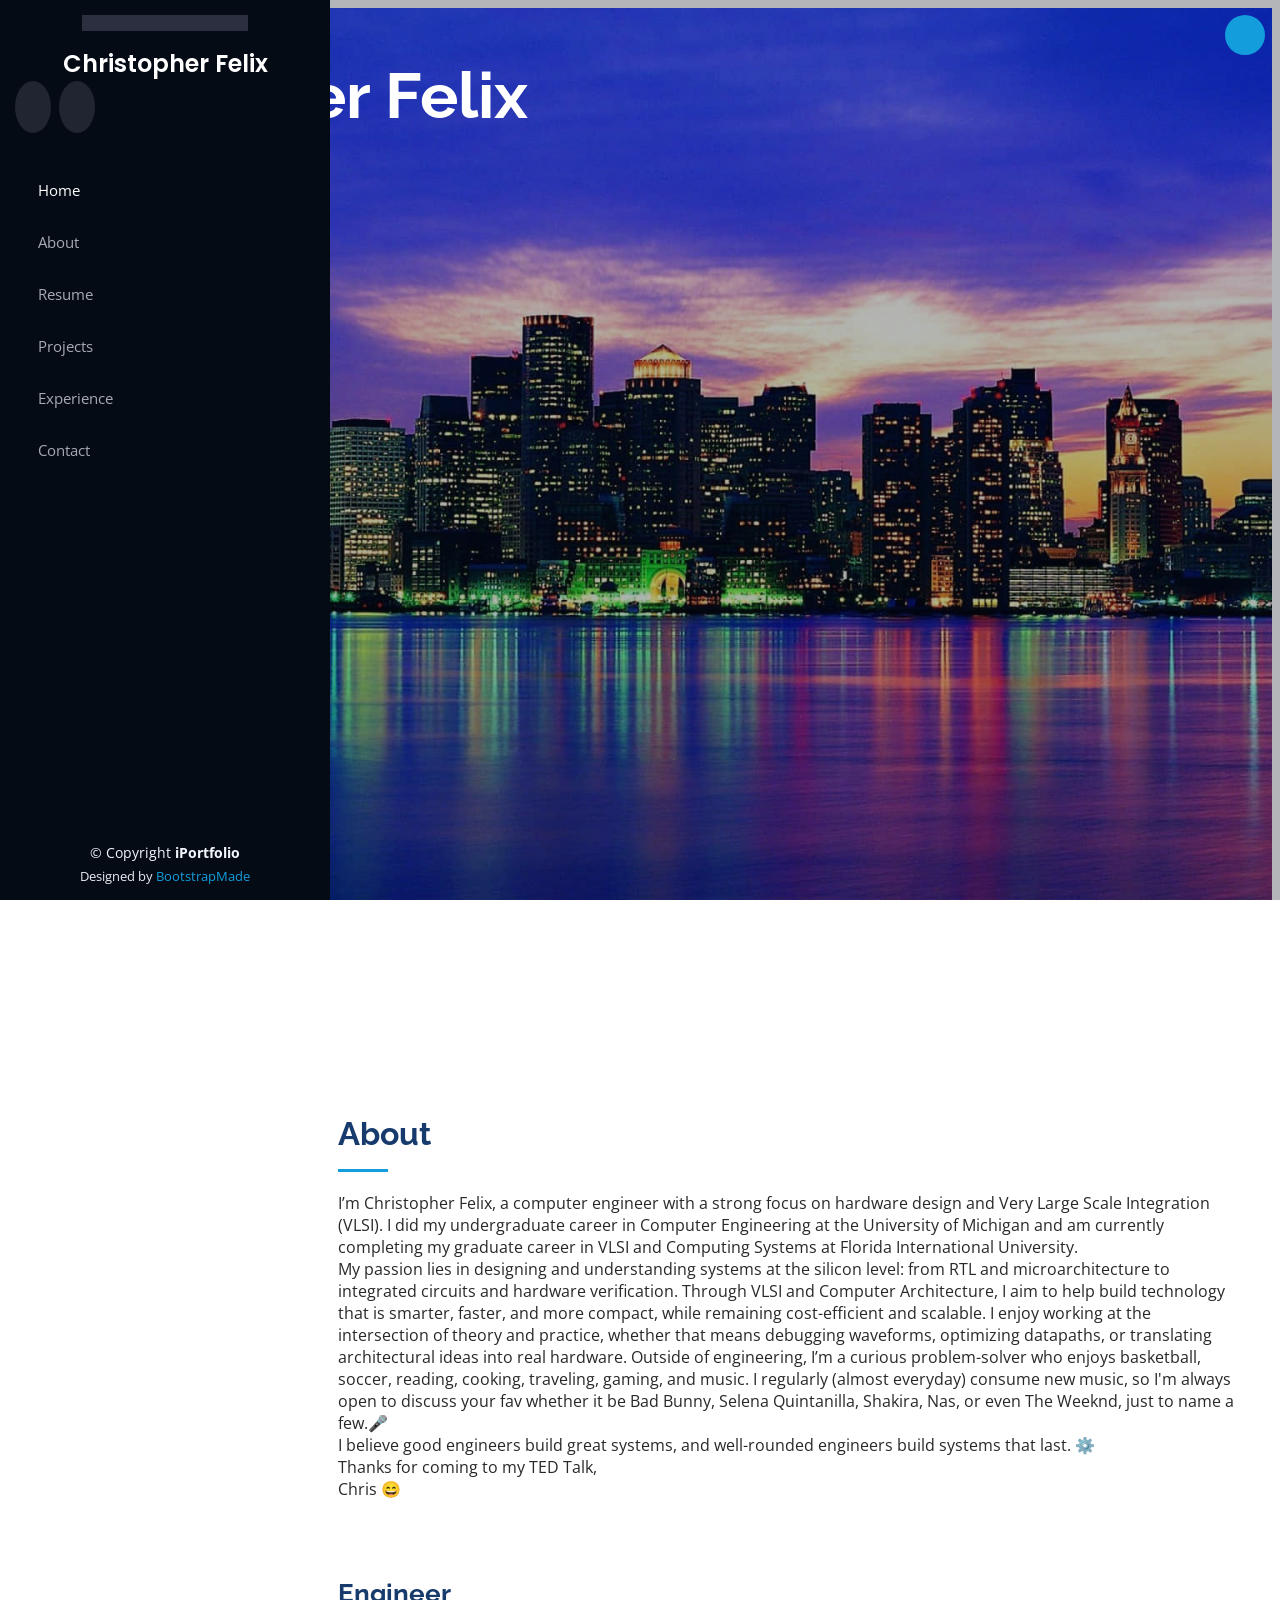
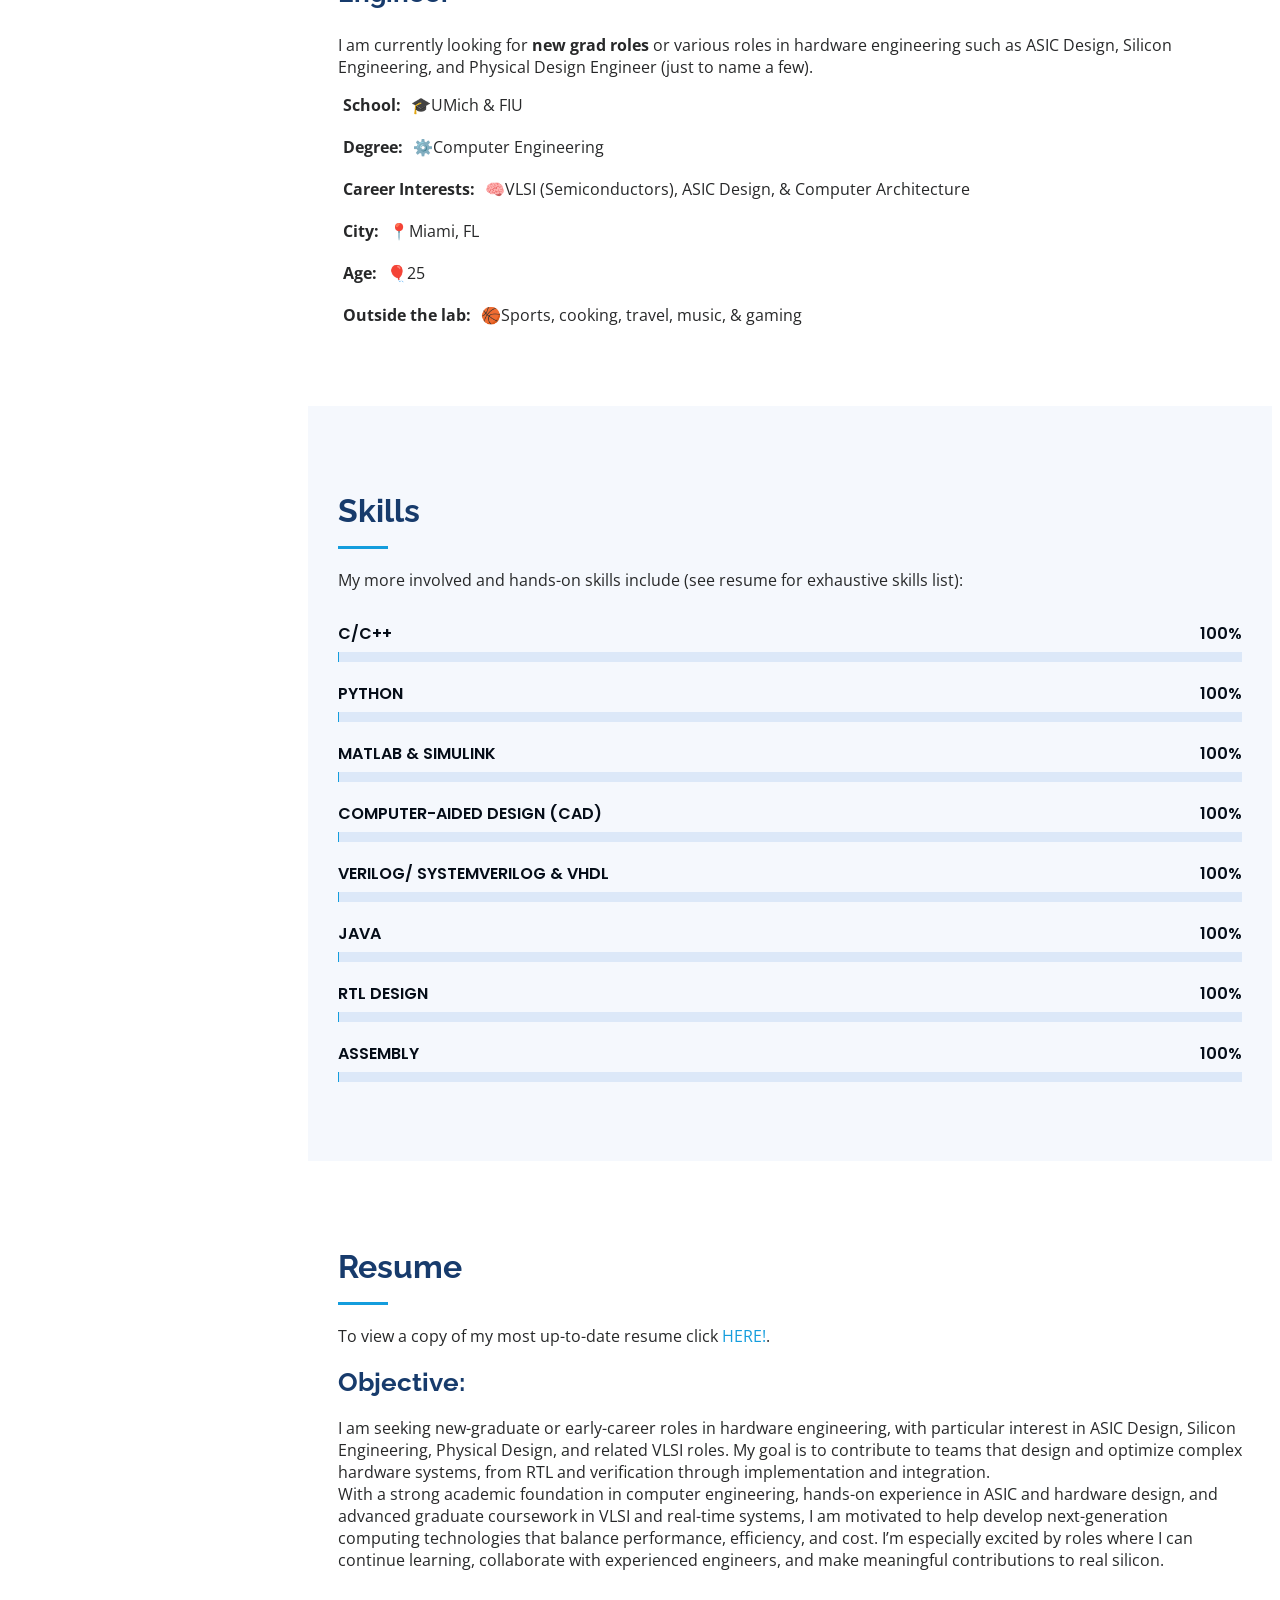
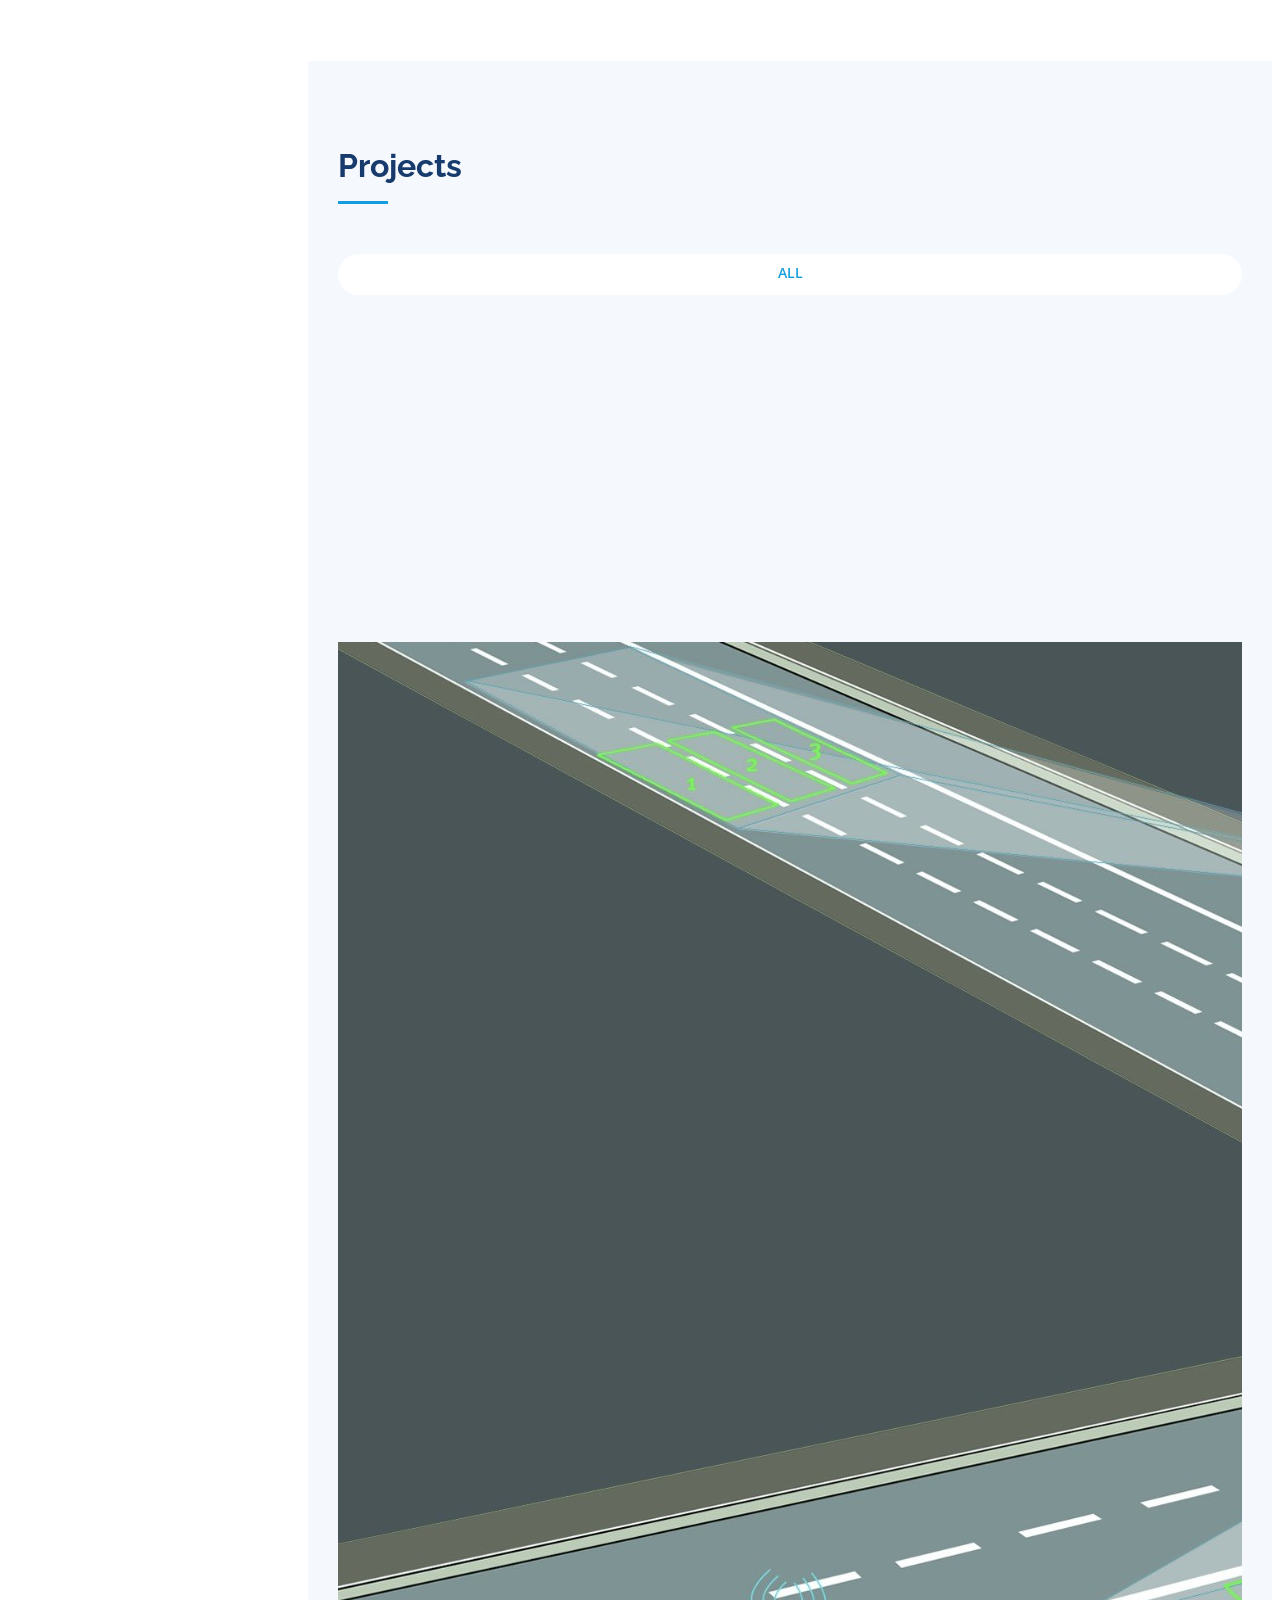
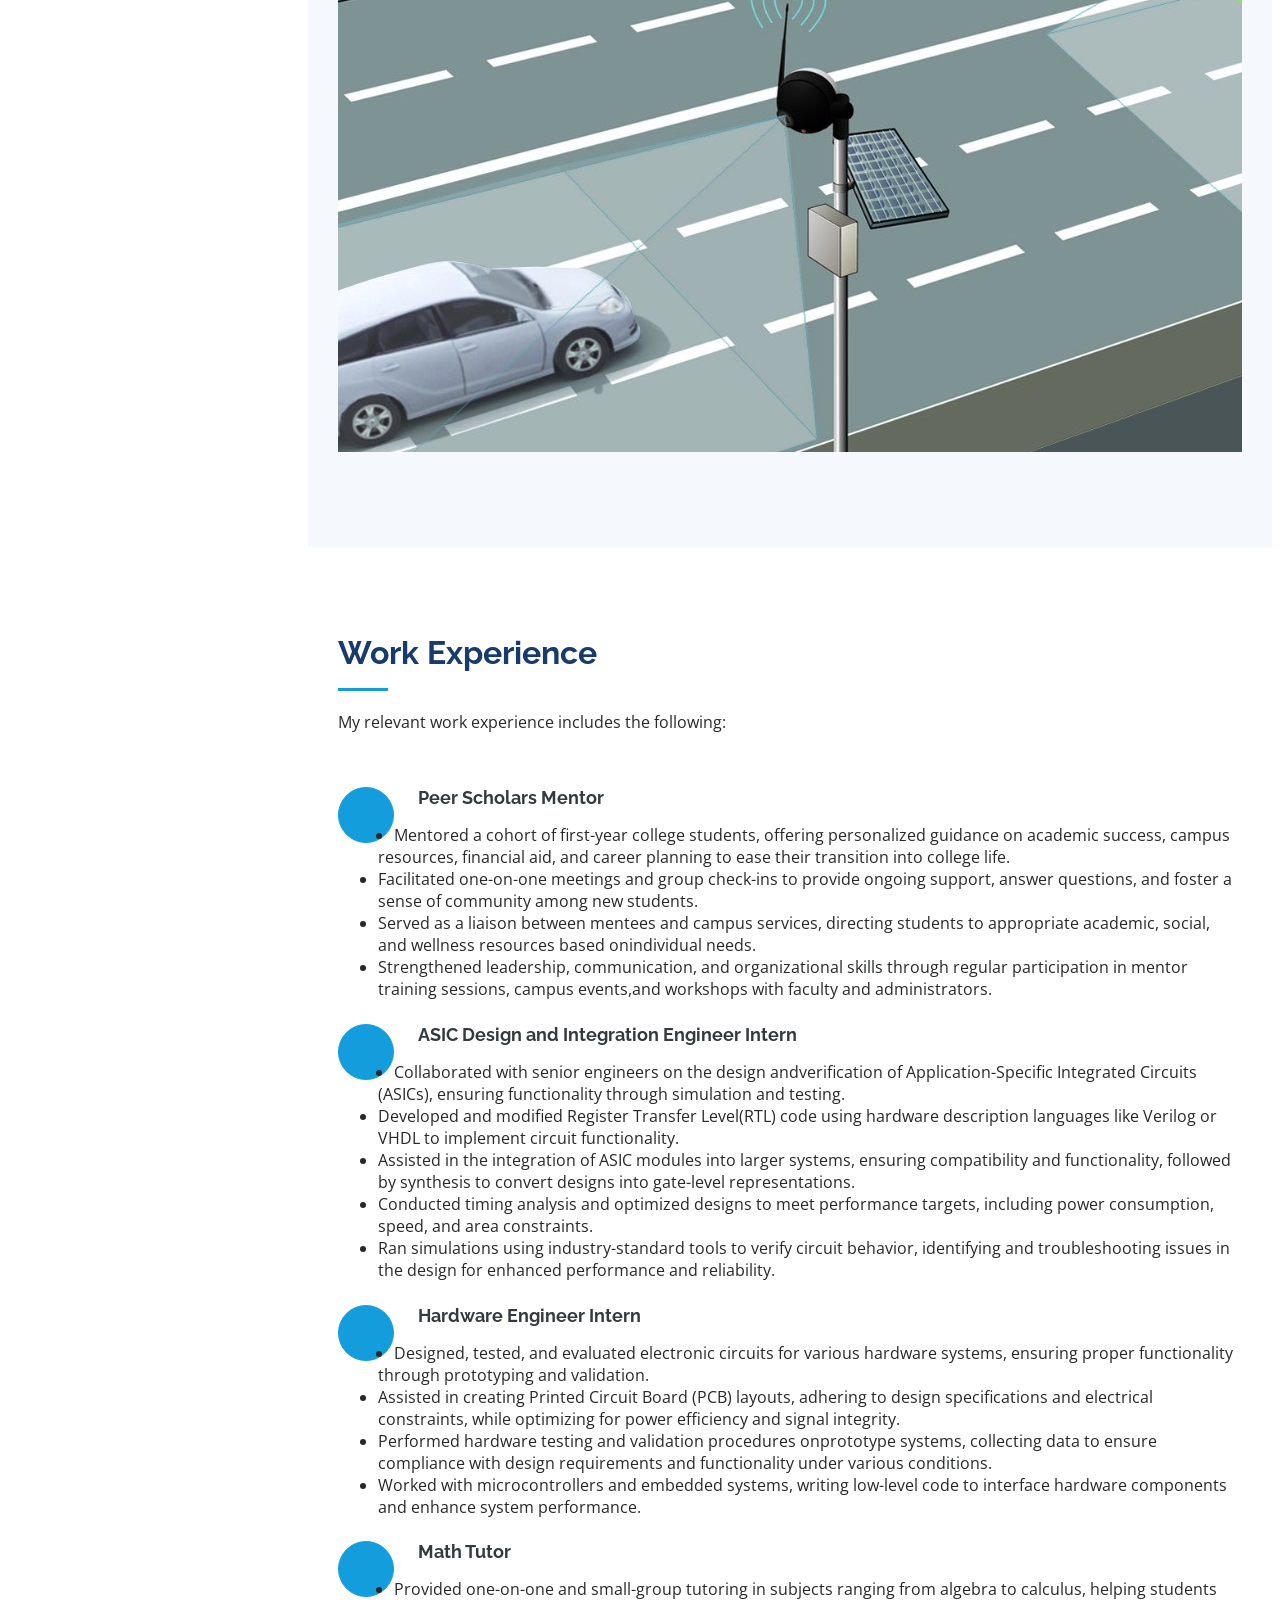
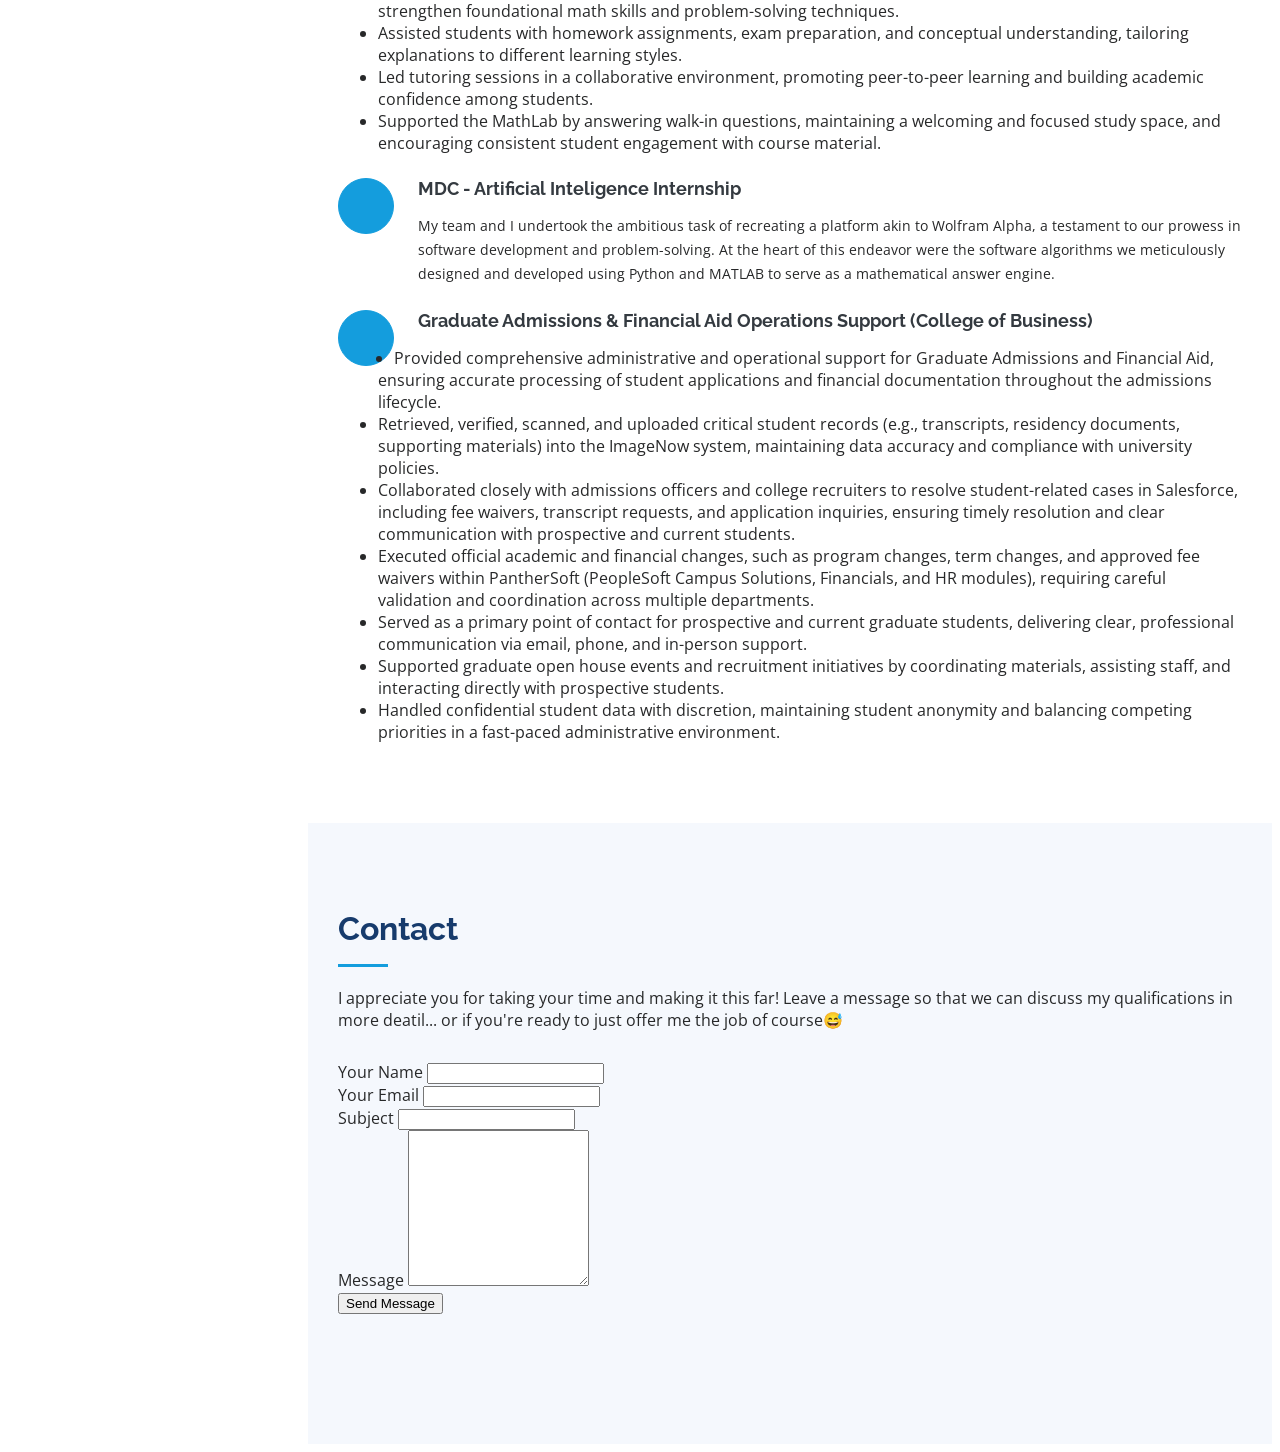
==== index.html @ da4d5a19 "Dec 2025 update and changes" ====
<!DOCTYPE html>
<html lang="en">

<head>
  <meta charset="utf-8">
  <meta content="width=device-width, initial-scale=1.0" name="viewport">

  <title>Christopher Felix</title>
  <meta content="" name="description">
  <meta content="" name="keywords">

  <!-- Favicons -->
  <!-- <link href="assets/img/apple-touch-icon.png" rel="apple-touch-icon"> -->
  <link rel="icon" type="image/x-icon" href="assets/img/circuit.png">

  <!-- Google Fonts -->
  <link href="https://fonts.googleapis.com/css?family=Open+Sans:300,300i,400,400i,600,600i,700,700i|Raleway:300,300i,400,400i,500,500i,600,600i,700,700i|Poppins:300,300i,400,400i,500,500i,600,600i,700,700i" rel="stylesheet">

  <!-- Vendor CSS Files -->
  <link href="assets/vendor/aos/aos.css" rel="stylesheet">
  <link href="assets/vendor/bootstrap/css/bootstrap.min.css" rel="stylesheet">
  <link href="assets/vendor/bootstrap-icons/bootstrap-icons.css" rel="stylesheet">
  <link href="assets/vendor/boxicons/css/boxicons.min.css" rel="stylesheet">
  <link href="assets/vendor/glightbox/css/glightbox.min.css" rel="stylesheet">
  <link href="assets/vendor/swiper/swiper-bundle.min.css" rel="stylesheet">

  <!-- Template Main CSS File -->
  <link href="assets/css/style.css" rel="stylesheet">

  <!-- =======================================================
  * Template Name: iPortfolio
  * Updated: Jul 27 2023 with Bootstrap v5.3.1
  * Template URL: https://bootstrapmade.com/iportfolio-bootstrap-portfolio-websites-template/
  * Author: BootstrapMade.com
  * License: https://bootstrapmade.com/license/
  ======================================================== -->
</head>

<body>

  <!-- ======= Mobile nav toggle button ======= -->
  <i class="bi bi-list mobile-nav-toggle d-xl-none"></i>

  <!-- ======= Header ======= -->
  <header id="header">
    <div class="d-flex flex-column">

      <div class="profile">
        <img src="assets/img/profile-img.jpg" alt="" class="img-fluid rounded-circle">
        <h1 class="text-light"><a href="index.html">Christopher Felix</a></h1>
        <div class="social-links mt-3 text-center">
          <a href="https://github.com/FPaddle007" target="_blank" rel="noopener noreferrer" class="github"><i class="bx bxl-github"></i></a>
          <a href="https://www.linkedin.com/in/chrisfelix02/" target="_blank" rel="noopener noreferrer" class="linkedin"><i class="bx bxl-linkedin"></i></a>
          </div>
      </div>

      <nav id="navbar" class="nav-menu navbar">
        <ul>
          <li><a href="#hero" class="nav-link scrollto active"><i class="bx bx-home"></i> <span>Home</span></a></li>
          <li><a href="#about" class="nav-link scrollto"><i class="bx bx-user"></i> <span>About</span></a></li>
          <li><a href="#resume" class="nav-link scrollto"><i class="bx bx-file-blank"></i> <span>Resume</span></a></li>
          <li><a href="#portfolio" class="nav-link scrollto"><i class="bx bx-book-content"></i> <span>Projects</span></a></li>
          <li><a href="#services" class="nav-link scrollto"><i class="bx bx-server"></i> <span>Experience</span></a></li>
          <li><a href="#contact" class="nav-link scrollto"><i class="bx bx-envelope"></i> <span>Contact</span></a></li>
        </ul>
      </nav><!-- .nav-menu -->
    </div>
  </header><!-- End Header -->

  <!-- ======= Hero Section ======= -->
  <section id="hero" class="d-flex flex-column justify-content-center align-items-center">
    <div class="hero-container" data-aos="fade-in">
      <h1>Christopher Felix</h1>
      <p>I am a(n) <span class="typed" data-typed-items="Engineer, Professional, Creator"></span></p>
    </div>
  </section><!-- End Hero -->

  <main id="main">

    <!-- ======= About Section ======= -->
    <section id="about" class="about">
      <div class="container">

        <div class="section-title">
          <h2>About</h2>
          <p>I’m Christopher Felix, a computer engineer with a strong focus on hardware design and Very Large Scale Integration (VLSI). 
            I did my undergraduate career in Computer Engineering at the University of Michigan and am currently completing my 
            graduate career in VLSI and Computing Systems at Florida International University.
            <br>
            My passion lies in designing and understanding systems at the silicon level: from RTL and microarchitecture to integrated 
            circuits and hardware verification. Through VLSI and Computer Architecture, I aim to help build technology that is smarter, 
            faster, and more compact, while remaining cost-efficient and scalable. I enjoy working at the intersection of theory and 
            practice, whether that means debugging waveforms, optimizing datapaths, or translating architectural ideas into real hardware.
            Outside of engineering, I’m a curious problem-solver who enjoys basketball, soccer, reading, cooking, traveling, gaming, and 
            music. I regularly (almost everyday) consume new music, so I'm always open to discuss your fav whether it be Bad Bunny,
            Selena Quintanilla, Shakira, Nas, or even The Weeknd, just to name a few.🎤
            <br>
            I believe good engineers build great systems, and well-rounded engineers build systems that last. ⚙️
            <br>
            Thanks for coming to my TED Talk,
            <br>
            Chris

 &#128516; </p>
        </div>

        <div class="row">
          <div class="col-lg-4" data-aos="fade-right">
            <img src="assets/img/umichpic.JPG" class="img-fluid" alt="">
          </div>
          <div class="col-lg-8 pt-4 pt-lg-0 content" data-aos="fade-left">
            <h3>Engineer</h3>
            <p class="fst-italic">
              I am currently looking for <b>new grad roles</b> or various roles in hardware engineering such as ASIC Design, Silicon Engineering, and Physical Design Engineer (just to name a few).
            </p>
            <div class="row">
              <div class="col-lg-6">
                <ul>
                  <li><i class="bi bi-chevron-right"></i> <strong>School:</strong> <span>🎓UMich & FIU</span></li>
                  <li><i class="bi bi-chevron-right"></i> <strong>Degree:</strong> <span>⚙️Computer Engineering</span></li>
                  <li><i class="bi bi-chevron-right"></i> <strong>Career Interests:</strong> <span>🧠VLSI (Semiconductors), ASIC Design, & Computer Architecture</span></li>
                  <li><i class="bi bi-chevron-right"></i> <strong>City:</strong> <span>📍Miami, FL</span></li>
                  <li><i class="bi bi-chevron-right"></i> <strong>Age:</strong> <span>🎈25</span></li>
                  <li><i class="bi bi-chevron-right"></i> <strong>Outside the lab:</strong> <span>🏀Sports, cooking, travel, music, & gaming</span></li>
                </ul>
              </div>
            </div>
            <p>
             <!-- Officiis eligendi itaque labore et dolorum mollitia officiis optio vero. Quisquam sunt adipisci omnis et ut. Nulla accusantium dolor incidunt officia tempore. Et eius omnis.
              Cupiditate ut dicta maxime officiis quidem quia. Sed et consectetur qui quia repellendus itaque neque. Aliquid amet quidem ut quaerat cupiditate. Ab et eum qui repellendus omnis culpa magni laudantium dolores.
            -->
            </p>
          </div>
        </div>

      </div>
    </section><!-- End About Section -->

    <!-- ======= Skills Section ======= -->
    <section id="skills" class="skills section-bg">
      <div class="container">

        <div class="section-title">
          <h2>Skills</h2>
          <p>
            My more involved and hands-on skills include (see resume for exhaustive skills list):
          </p>
        </div>

        <div class="row skills-content">

          <div class="col-lg-6" data-aos="fade-up">

            <div class="progress">
              <span class="skill">C/C++ <i class="val">100%</i></span>
              <div class="progress-bar-wrap">
                <div class="progress-bar" role="progressbar" aria-valuenow="100" aria-valuemin="0" aria-valuemax="100"></div>
              </div>
            </div>

            <div class="progress">
              <span class="skill">Python <i class="val">100%</i></span>
              <div class="progress-bar-wrap">
                <div class="progress-bar" role="progressbar" aria-valuenow="100" aria-valuemin="0" aria-valuemax="100"></div>
              </div>
            </div>

            <div class="progress">
              <span class="skill">Matlab & Simulink <i class="val">100%</i></span>
              <div class="progress-bar-wrap">
                <div class="progress-bar" role="progressbar" aria-valuenow="100" aria-valuemin="0" aria-valuemax="100"></div>
              </div>
            </div>

          </div>

          <div class="col-lg-6" data-aos="fade-up" data-aos-delay="100">

            <div class="progress">
              <span class="skill">Computer-Aided Design (CAD) <i class="val">100%</i></span>
              <div class="progress-bar-wrap">
                <div class="progress-bar" role="progressbar" aria-valuenow="100" aria-valuemin="0" aria-valuemax="100"></div>
              </div>
            </div>

            <div class="progress">
              <span class="skill">Verilog/ SystemVerilog & VHDL <i class="val">100%</i></span>
              <div class="progress-bar-wrap">
                <div class="progress-bar" role="progressbar" aria-valuenow="100" aria-valuemin="0" aria-valuemax="100"></div>
              </div>
            </div>

            <div class="progress">
              <span class="skill">Java <i class="val">100%</i></span>
              <div class="progress-bar-wrap">
                <div class="progress-bar" role="progressbar" aria-valuenow="100" aria-valuemin="0" aria-valuemax="100"></div>
              </div>
            </div>

            <div class="progress">
              <span class="skill">RTL Design <i class="val">100%</i></span>
              <div class="progress-bar-wrap">
                <div class="progress-bar" role="progressbar" aria-valuenow="100" aria-valuemin="0" aria-valuemax="100"></div>
              </div>
            </div>

            <div class="progress">
              <span class="skill">Assembly <i class="val">100%</i></span>
              <div class="progress-bar-wrap">
                <div class="progress-bar" role="progressbar" aria-valuenow="100" aria-valuemin="0" aria-valuemax="100"></div>
              </div>
            </div>

          </div>

        </div>

      </div>
    </section><!-- End Skills Section -->

    <!-- ======= Resume Section ======= -->
    <section id="resume" class="resume">
      <div class="container">
    
        <div class="section-title">
          <h2>Resume</h2>
          <p class="blankspace">To view a copy of my most up-to-date resume click <a href="https://drive.google.com/file/d/1nah6MZ_7vOzIvGEdTHIk-4kyHIv_uBiz/view?usp=drive_link" target="_blank">HERE!</a>.</p></p>

          <h3 class="resume-title">Objective:</h3>
          <div class="resume-item">
            <p>I am seeking new-graduate or early-career roles in hardware engineering, with particular interest in ASIC Design, 
               Silicon Engineering, Physical Design, and related VLSI roles. My goal is to contribute to teams that design and 
               optimize complex hardware systems, from RTL and verification through implementation and integration.
              <br>
               With a strong academic foundation in computer engineering, hands-on experience in ASIC and hardware design, and 
               advanced graduate coursework in VLSI and real-time systems, I am motivated to help develop next-generation computing 
               technologies that balance performance, efficiency, and cost. I’m especially excited by roles where I can continue learning, 
               collaborate with experienced engineers, and make meaningful contributions to real silicon.

            </p>
          </div>
        </div>

      </div>
    </section><!-- End Resume Section -->

    <!-- ======= Portfolio Section ======= -->
    <section id="portfolio" class="portfolio section-bg">
      <div class="container">

        <div class="section-title">
          <h2>Projects</h2>
        </div>

        <div class="row" data-aos="fade-up">
          <div class="col-lg-12 d-flex justify-content-center">
            <ul id="portfolio-flters">
              <li data-filter="*" class="filter-active">All</li>
            </ul>
          </div>
        </div>

        <div class="row portfolio-container" data-aos="fade-up" data-aos-delay="100">

          <div class="col-lg-4 col-md-6 portfolio-item filter-All">
            <div class="portfolio-wrap">
              <img src="assets/img/portfolio/portfolio-1.jpg" class="img-fluid" alt="">
              <div class="portfolio-links">
                <a href="assets/img/portfolio/portfolio-1.jpg" data-gallery="portfolioGallery" class="portfolio-lightbox" title="I designed and developed a 16-bit reduced instruction set computing (RISC) processor using CMOS integrated circuits.
                To do so, I created each individual component of the processor (Register File, Shifter, ALU, etc) and connected them using a datapath and controller. Moreover, I created a custom 8T SRAM block memory cache for the frequently accessed data (utilizing the properties of spatial and
                temporal locality) that sits adjacent to the DMEM. Lastly, functionality was tested using Verilog and Assembly programming to simulate waveforms."><i class="bx bx-plus"></i></a>
              </div>
            </div>
          </div>

          <div class="col-lg-4 col-md-6 portfolio-item filter-All">
            <div class="portfolio-wrap">
              <img src="assets/img/portfolio/portfolio-2.jpg" class="img-fluid" alt="">
              <div class="portfolio-links">
                <a href="assets/img/portfolio/portfolio-2.jpg" data-gallery="portfolioGallery" class="portfolio-lightbox" title="I programmed a cycle-accurate behavioral simulator for a pipelined implementation of an Instruction Set Architecture (ISA).
                Furthermore, I implemented branch predictions and complete data forwarding (or operand forwarding) to limit performance deficits."><i class="bx bx-plus"></i></a>
              </div>
            </div>
          </div>

          <div class="col-lg-4 col-md-6 portfolio-item filter-All">
            <div class="portfolio-wrap">
              <img src="assets/img/portfolio/portfolio-3.png" class="img-fluid" alt="">
              <div class="portfolio-links">
                <a href="assets/img/portfolio/portfolio-3.png" data-gallery="portfolioGallery" class="portfolio-lightbox" title="I programmed a CPU cache design (unified instruction/data) that integrates the cache into a behavioral simulator.
                Also, I integrated Assembly language so that once the processor executes the program, it will access instructions and data; these
                accesses will be serviced by the cache, which will transfer data to/ from memory as needed."><i class="bx bx-plus"></i></a>
              </div>
            </div>
          </div>

          <div class="col-lg-4 col-md-6 portfolio-item filter-All">
            <div class="portfolio-wrap">
              <img src="assets/img/portfolio/portfolio-4.png" class="img-fluid" alt="">
              <div class="portfolio-links">
                <a href="assets/img/portfolio/portfolio-4.png" data-gallery="portfolioGallery" class="portfolio-lightbox" title="Using Matlab, Simulink C code generation and a haptic wheel, I created an autonomous car steering program that 
                maintained a particular distance from the road's center."><i class="bx bx-plus"></i></a>
              </div>
            </div>
          </div>

          <div class="col-lg-4 col-md-6 portfolio-item filter-All">
            <div class="portfolio-wrap">
              <img src="assets/img/portfolio/portfolio-5.png" class="img-fluid" alt="">
              <div class="portfolio-links">
                <a href="assets/img/portfolio/portfolio-5.png" data-gallery="portfolioGallery" class="portfolio-lightbox" title="
                Designed and implemented an analog LED brightness control circuit using a potentiometer and 
                operational amplifiers, powered and monitored in real-time with a MyDAQ. The design employed 
                op-amps in a non-inverting buffer configuration to regulate current flow based on user input, 
                achieving precise analog control without digital microcontrollers or PWM. Both a Multisim simulation 
                and a functional breadboard prototype were built and tested, providing hands-on experience in analog 
                electronics, circuit debugging, and op-amp behavior.">
                <i class="bx bx-plus"></i>
              </div>
            </div>
          </div>

          <div class="col-lg-4 col-md-6 portfolio-item filter-All">
            <div class="portfolio-wrap">
              <img src="assets/img/portfolio/portfolio-6.png" class="img-fluid" alt="">
              <div class="portfolio-links">
                <a href="assets/img/portfolio/portfolio-6.png" data-gallery="portfolioGallery" class="portfolio-lightbox" title=" 
                Collaborated on a high-impact security research project to inform and enhance Rust compiler and 
                runtime mitigations against advanced microarchitectural attacks by implementing a proof-of-concept 
                Spectre V1 transient execution exploit in Rust, demonstrating a sophisticated buffer overread vulnerability 
                in the language’s memory safety guarantees, and developing and testing the exploit on an x86-based 
                out-of-order core running Linux using Rust’s LLVM-based toolchain for efficient and secure compilation 
                and execution."><i class="bx bx-plus"></i></a>
              </div>
            </div>
          </div>

          <div class="col-lg-4 col-md-6 portfolio-item filter-All">
            <div class="portfolio-wrap">
              <img src="assets/img/portfolio/portfolio-7.jpg" class="img-fluid" alt="">
              <div class="portfolio-links">
                <a href="assets/img/portfolio/portfolio-7.jpg" data-gallery="portfolioGallery" class="portfolio-lightbox" title="
                This project implements a real-time traffic light controller on the Zybo Z7 (Zynq-7020) FPGA using VHDL, 
                combining finite state machine (FSM) design, precise timing control, and hardware interfacing. The system 
                models a realistic four-way intersection with North–South and East–West traffic flows, including green, yellow, 
                and red phases, as well as a pedestrian crossing feature triggered by a pushbutton. A clock divider generates a 
                1 Hz timing signal from the 125 MHz system clock, enabling accurate, second-by-second state durations. The remaining 
                time for the active state is displayed on a Pmod SSD seven-segment display using multiplexing to achieve persistence 
                of vision. The FSM cleanly separates state sequencing from output logic, ensuring deterministic transitions and safe 
                all-red intervals when switching directions. This project demonstrates practical FPGA design concepts such as synchronous 
                state machines, debouncing and synchronizing asynchronous inputs, hardware-based countdown timers, and constraint-driven 
                I/O mapping, closely mirroring real-world embedded traffic control systems."><i class="bx bx-plus"></i></a>
              </div>
            </div>
          </div>

          <!--<div class="col-lg-4 col-md-6 portfolio-item filter-All">
            <div class="portfolio-wrap">
              <img src="assets/img/portfolio/portfolio-8.jpg" class="img-fluid" alt="">
              <div class="portfolio-links">
                <a href="assets/img/portfolio/portfolio-8.jpg" data-gallery="portfolioGallery" class="portfolio-lightbox" title="This is the personal website that you are viewing right now. I began using a template I had found online that fit the look I was going for.
                I then heavily editted the template and changed a good amount of the structure to better suit my needs and properly showcase my skills and achievement in a way that was more personalized to who I am. I eddited and changed the HTML as well as CSS documents and asset files heavily so they would 
                properly be able to be hosted on GitHub Pages. I also slightly editted the js files slightly to change some functions to those I like."><i class="bx bx-plus"></i></a>
              </div>
            </div>
          </div> -->

          <!-- <div class="col-lg-4 col-md-6 portfolio-item filter-All">
            <div class="portfolio-wrap">
              <img src="assets/img/portfolio/portfolio-9.jpg" class="img-fluid" alt="">
              <div class="portfolio-links">
                <a href="assets/img/portfolio/portfolio-9.jpg" data-gallery="portfolioGallery" class="portfolio-lightbox" title="Web 3"><i class="bx bx-plus"></i></a>
              </div>
            </div>
          </div> 
        -->

        </div>

      </div>
    </section><!-- End Portfolio Section -->

    <!-- ======= Services Section ======= -->
    <section id="services" class="services">
      <div class="container">

        <div class="section-title">
          <h2>Work Experience</h2>
          <p>My relevant work experience includes the following:</p>
        </div>

        <div class="row">
          <!-- First row of 3 items -->
          <div class="col-lg-4 col-md-6 icon-box" data-aos="fade-up">
            <div class="icon"><i class="bi bi-briefcase"></i></div>
            <h4 class="title"><a href=""> Peer Scholars Mentor</a></h4>
            <p class="description">
              <ul>
              <li><i class="bi bi-chevron-right"></i>Mentored a cohort of first-year college students, offering personalized guidance on academic success, campus resources, financial aid, and career planning to ease their transition into college life.</li>
              <li><i class="bi bi-chevron-right"></i>Facilitated one-on-one meetings and group check-ins to provide ongoing support, answer questions, and foster a sense of community among new students.</li>
              <li><i class="bi bi-chevron-right"></i>Served as a liaison between mentees and campus services, directing students to appropriate academic, social, and wellness resources based onindividual needs.</li>
              <li><i class="bi bi-chevron-right"></i>Strengthened leadership, communication, and organizational skills through regular participation in mentor training sessions, campus events,and workshops with faculty and administrators.</li>
              </ul>
          </div>
          <div class="col-lg-4 col-md-6 icon-box" data-aos="fade-up" data-aos-delay="100">
            <div class="icon"><i class="bi bi-briefcase"></i></div>
            <h4 class="title"><a href="">ASIC Design and Integration Engineer Intern</a></h4>
            <p class="description"> 
              <ul>
              <li><i class="bi bi-chevron-right"></i>Collaborated with senior engineers on the design andverification of Application-Specific Integrated Circuits (ASICs), ensuring functionality through simulation and testing.</li>
              <li><i class="bi bi-chevron-right"></i>Developed and modified Register Transfer Level(RTL) code using hardware description languages like Verilog or VHDL to implement circuit functionality.</li>
              <li><i class="bi bi-chevron-right"></i>Assisted in the integration of ASIC modules into larger systems, ensuring compatibility and functionality, followed by synthesis to convert designs into gate-level representations.</li>
              <li><i class="bi bi-chevron-right"></i>Conducted timing analysis and optimized designs to meet performance targets, including power consumption, speed, and area constraints.</li>
              <li><i class="bi bi-chevron-right"></i>Ran simulations using industry-standard tools to verify circuit behavior, identifying and troubleshooting issues in the design for enhanced performance and reliability.</li>
              </ul>
          </div>
          <div class="col-lg-4 col-md-6 icon-box" data-aos="fade-up" data-aos-delay="200">
            <div class="icon"><i class="bi bi-briefcase"></i></div>
            <h4 class="title"><a href="">Hardware Engineer Intern</a></h4>
            <p class="description"> 
              <ul>
              <li><i class="bi bi-chevron-right"></i>Designed, tested, and evaluated electronic circuits for various hardware systems, ensuring proper functionality through prototyping and validation.</li>
              <li><i class="bi bi-chevron-right"></i>Assisted in creating Printed Circuit Board (PCB) layouts, adhering to design specifications and electrical constraints, while optimizing for power efficiency and signal integrity.</li>
              <li><i class="bi bi-chevron-right"></i>Performed hardware testing and validation procedures onprototype systems, collecting data to ensure compliance with design requirements and functionality under various conditions.</li>
              <li><i class="bi bi-chevron-right"></i>Worked with microcontrollers and embedded systems, writing low-level code to interface hardware components and enhance system performance.</li>
              </ul>
          </div>
          
          <!-- Second row of 2 items -->
          <div class="col-lg-4 col-md-6 icon-box" data-aos="fade-up" data-aos-delay="200">
            <div class="icon"><i class="bi bi-briefcase"></i></div>
            <h4 class="title"><a href="">Math Tutor</a></h4>
            <p class="description">
              <ul>
              <li><i class="bi bi-chevron-right"></i>Provided one-on-one and small-group tutoring in subjects ranging from algebra to calculus, helping students strengthen foundational math skills and problem-solving techniques.</li>
              <li><i class="bi bi-chevron-right"></i>Assisted students with homework assignments, exam preparation, and conceptual understanding, tailoring explanations to different learning styles.</li>
              <li><i class="bi bi-chevron-right"></i>Led tutoring sessions in a collaborative environment, promoting peer-to-peer learning and building academic confidence among students.</li>
              <li><i class="bi bi-chevron-right"></i>Supported the MathLab by answering walk-in questions, maintaining a welcoming and focused study space, and encouraging consistent student engagement with course material.</li>
              </ul>
          </div>
          
          <div class="col-lg-4 col-md-6 icon-box" data-aos="fade-up" data-aos-delay="200">
            <div class="icon"><i class="bi bi-briefcase"></i></div>
            <h4 class="title"><a href="">MDC - Artificial Inteligence Internship</a></h4>
            <p class="description">My team and I undertook the ambitious task of recreating a platform akin to Wolfram Alpha, a testament to our prowess in software 
              development and problem-solving. At the heart of this endeavor were the software algorithms we meticulously designed and developed using Python and MATLAB to serve as a mathematical answer engine.</p>
          </div>
        </div>

        <div class="col-lg-4 col-md-6 icon-box" data-aos="fade-up" data-aos-delay="200">
            <div class="icon"><i class="bi bi-briefcase"></i></div>
            <h4 class="title"><a href="">Graduate Admissions & Financial Aid Operations Support (College of Business)</a></h4>
            <p class="description"> 
              <ul>
              <li><i class="bi bi-chevron-right"></i>Provided comprehensive administrative and operational support for Graduate Admissions and Financial Aid, ensuring accurate processing of student applications and financial documentation throughout the admissions lifecycle.</li>
              <li><i class="bi bi-chevron-right"></i>Retrieved, verified, scanned, and uploaded critical student records (e.g., transcripts, residency documents, supporting materials) into the ImageNow system, maintaining data accuracy and compliance with university policies.</li>
              <li><i class="bi bi-chevron-right"></i>Collaborated closely with admissions officers and college recruiters to resolve student-related cases in Salesforce, including fee waivers, transcript requests, and application inquiries, ensuring timely resolution and clear communication with prospective and current students.</li>
              <li><i class="bi bi-chevron-right"></i>Executed official academic and financial changes, such as program changes, term changes, and approved fee waivers within PantherSoft (PeopleSoft Campus Solutions, Financials, and HR modules), requiring careful validation and coordination across multiple departments.</li>
              <li><i class="bi bi-chevron-right"></i>Served as a primary point of contact for prospective and current graduate students, delivering clear, professional communication via email, phone, and in-person support.</li>
              <li><i class="bi bi-chevron-right"></i>Supported graduate open house events and recruitment initiatives by coordinating materials, assisting staff, and interacting directly with prospective students.</li>
              <li><i class="bi bi-chevron-right"></i>Handled confidential student data with discretion, maintaining student anonymity and balancing competing priorities in a fast-paced administrative environment.</li>
              </ul>
            </p>
          </div>
        </div>

      </div>
    </section><!-- End Services Section -->

    <!-- ======= Contact Section ======= -->
    <section id="contact" class="contact section-bg">
      <div class="container">

        <div class="section-title">
          <h2>Contact</h2>
          <p>I appreciate you for taking your time and making it this far! Leave a message so that we can discuss my qualifications in more deatil... or if you're ready to just offer me the job of course😅</p>
        </div>

        <div class="row" data-aos="fade-in">

          <div class="col-lg-7 mt-5 mt-lg-0 d-flex align-items-stretch">
            <form action="https://formspree.io/f/xnjajgob" method="POST">

              <!-- Redirect after successful submission -->
              <input type="hidden" name="_next" value="https://fpaddle007.github.io/thank-you.html">

              <div class="row">
                <div class="form-group col-md-6">
                  <label for="name">Your Name</label>
                  <input type="text" name="name" class="form-control" id="name" required>
                </div>
                <div class="form-group col-md-6">
                  <label for="name">Your Email</label>
                  <input type="email" class="form-control" name="email" id="email" required>
                </div>
              </div>

              <div class="form-group">
                <label>Subject</label>
                <input type="text" name="subject" class="form-control" required>
              </div>

              <div class="form-group">
                <label>Message</label>
                <textarea name="message" rows="10" class="form-control" required></textarea>
              </div>

              <div class="text-center">
                <button type="submit">Send Message</button>
              </div>
            </form>
          </div>

        </div>

      </div>
    </section><!-- End Contact Section -->

  </main><!-- End #main -->


    

  <!-- ======= Footer ======= -->
  <footer id="footer">
    <div class="container">
      <div class="copyright">
        &copy; Copyright <strong><span>iPortfolio</span></strong>
      </div>
      <div class="credits">
        <!-- All the links in the footer should remain intact. -->
        <!-- You can delete the links only if you purchased the pro version. -->
        <!-- Licensing information: https://bootstrapmade.com/license/ -->
        <!-- Purchase the pro version with working PHP/AJAX contact form: https://bootstrapmade.com/iportfolio-bootstrap-portfolio-websites-template/ -->
        Designed by <a href="https://bootstrapmade.com/">BootstrapMade</a>
      </div>
    </div>
  </footer><!-- End  Footer -->

  <a href="#" class="back-to-top d-flex align-items-center justify-content-center"><i class="bi bi-arrow-up-short"></i></a>

  <!-- Vendor JS Files -->
  <script src="assets/vendor/purecounter/purecounter_vanilla.js"></script>
  <script src="assets/vendor/aos/aos.js"></script>
  <script src="assets/vendor/bootstrap/js/bootstrap.bundle.min.js"></script>
  <script src="assets/vendor/glightbox/js/glightbox.min.js"></script>
  <script src="assets/vendor/isotope-layout/isotope.pkgd.min.js"></script>
  <script src="assets/vendor/swiper/swiper-bundle.min.js"></script>
  <script src="assets/vendor/typed.js/typed.umd.js"></script>
  <script src="assets/vendor/waypoints/noframework.waypoints.js"></script>
  <script src="assets/vendor/php-email-form/validate.js"></script>

  <!-- Template Main JS File -->
  <script src="assets/js/main.js"></script>

</body>

</html>
---- assets/css/style.css ----
/**
* Template Name: iPortfolio
* Updated: Jul 27 2023 with Bootstrap v5.3.1
* Template URL: https://bootstrapmade.com/iportfolio-bootstrap-portfolio-websites-template/
* Author: BootstrapMade.com
* License: https://bootstrapmade.com/license/
*/

/*--------------------------------------------------------------
# General
--------------------------------------------------------------*/
body {
  font-family: "Open Sans", sans-serif;
  color: #272829;
}

a {
  color: #149ddd;
  text-decoration: none;
}

a:hover {
  color: #37b3ed;
  text-decoration: none;
}

h1,
h2,
h3,
h4,
h5,
h6 {
  font-family: "Raleway", sans-serif;
}

/*--------------------------------------------------------------
# Back to top button
--------------------------------------------------------------*/
.back-to-top {
  position: fixed;
  visibility: hidden;
  opacity: 0;
  right: 15px;
  bottom: 15px;
  z-index: 996;
  background: #149ddd;
  width: 40px;
  height: 40px;
  border-radius: 50px;
  transition: all 0.4s;
}

.back-to-top i {
  font-size: 28px;
  color: #fff;
  line-height: 0;
}

.back-to-top:hover {
  background: #2eafec;
  color: #fff;
}

.back-to-top.active {
  visibility: visible;
  opacity: 1;
}

/*--------------------------------------------------------------
# Header
--------------------------------------------------------------*/
#header {
  position: fixed;
  top: 0;
  left: 0;
  bottom: 0;
  width: 300px;
  transition: all ease-in-out 0.5s;
  z-index: 9997;
  transition: all 0.5s;
  padding: 0 15px;
  background: #040b14;
  overflow-y: auto;
}

#header .profile img {
  margin: 15px auto;
  display: block;
  width: 150px;
  border: 8px solid #2c2f3f;
}

#header .profile h1 {
  font-size: 24px;
  margin: 0;
  padding: 0;
  font-weight: 600;
  -moz-text-align-last: center;
  text-align-last: center;
  font-family: "Poppins", sans-serif;
}

#header .profile h1 a,
#header .profile h1 a:hover {
  color: #fff;
  text-decoration: none;
}

#header .profile .social-links a {
  font-size: 18px;
  display: inline-block;
  background: #212431;
  color: #fff;
  line-height: 1;
  padding: 8px 0;
  margin-right: 4px;
  border-radius: 50%;
  text-align: center;
  width: 36px;
  height: 36px;
  transition: 0.3s;
}

#header .profile .social-links a:hover {
  background: #149ddd;
  color: #fff;
  text-decoration: none;
}

#main {
  margin-left: 300px;
}

.container,
.container-fluid {
  padding-left: 30px;
  padding-right: 30px;
}

@media (max-width: 1199px) {
  #header {
    left: -300px;
  }

  #main {
    margin-left: 0;
  }

  .container,
  .container-fluid {
    padding-left: 12px;
    padding-right: 12px;
  }
}

/*--------------------------------------------------------------
# Navigation Menu
--------------------------------------------------------------*/
/* Desktop Navigation */
.nav-menu {
  padding: 30px 0 0 0;
}

.nav-menu * {
  margin: 0;
  padding: 0;
  list-style: none;
}

.nav-menu>ul>li {
  position: relative;
  white-space: nowrap;
}

.nav-menu a,
.nav-menu a:focus {
  display: flex;
  align-items: center;
  color: #a8a9b4;
  padding: 12px 15px;
  margin-bottom: 8px;
  transition: 0.3s;
  font-size: 15px;
}

.nav-menu a i,
.nav-menu a:focus i {
  font-size: 24px;
  padding-right: 8px;
  color: #6f7180;
}

.nav-menu a:hover,
.nav-menu .active,
.nav-menu .active:focus,
.nav-menu li:hover>a {
  text-decoration: none;
  color: #fff;
}

.nav-menu a:hover i,
.nav-menu .active i,
.nav-menu .active:focus i,
.nav-menu li:hover>a i {
  color: #149ddd;
}

/* Mobile Navigation */
.mobile-nav-toggle {
  position: fixed;
  right: 15px;
  top: 15px;
  z-index: 9998;
  border: 0;
  font-size: 24px;
  transition: all 0.4s;
  outline: none !important;
  background-color: #149ddd;
  color: #fff;
  width: 40px;
  height: 40px;
  display: inline-flex;
  align-items: center;
  justify-content: center;
  line-height: 0;
  border-radius: 50px;
  cursor: pointer;
}

.mobile-nav-active {
  overflow: hidden;
}

.mobile-nav-active #header {
  left: 0;
}

/*--------------------------------------------------------------
# Hero Section
--------------------------------------------------------------*/
#hero {
  width: 100%;
  height: 100vh;
  background: url("../img/hero-bg1.jpg") top center;
  background-size: cover;
}

#hero:before {
  content: "";
  background: rgba(5, 13, 24, 0.3);
  position: absolute;
  bottom: 0;
  top: 0;
  left: 0;
  right: 0;
  z-index: 1;
}

#hero .hero-container {
  position: relative;
  z-index: 2;
  min-width: 300px;
}

#hero h1 {
  margin: 0 0 10px 0;
  font-size: 64px;
  font-weight: 700;
  line-height: 56px;
  color: #fff;
}

#hero p {
  color: #fff;
  margin-bottom: 50px;
  font-size: 26px;
  font-family: "Poppins", sans-serif;
}

#hero p span {
  color: #fff;
  padding-bottom: 4px;
  letter-spacing: 1px;
  border-bottom: 3px solid #149ddd;
}

@media (min-width: 1024px) {
  #hero {
    background-attachment: fixed;
  }
}

@media (max-width: 768px) {
  #hero h1 {
    font-size: 28px;
    line-height: 36px;
  }

  #hero h2 {
    font-size: 18px;
    line-height: 24px;
    margin-bottom: 30px;
  }
}

/*--------------------------------------------------------------
# Sections General
--------------------------------------------------------------*/
section {
  padding: 60px 0;
  overflow: hidden;
}

.section-bg {
  background: #f5f8fd;
}

.section-title {
  padding-bottom: 30px;
}

.section-title h2 {
  font-size: 32px;
  font-weight: bold;
  margin-bottom: 20px;
  padding-bottom: 20px;
  position: relative;
  color: #173b6c;
}

.section-title h2::after {
  content: "";
  position: absolute;
  display: block;
  width: 50px;
  height: 3px;
  background: #149ddd;
  bottom: 0;
  left: 0;
}

.section-title p {
  margin-bottom: 0;
}

/*--------------------------------------------------------------
# About
--------------------------------------------------------------*/
.about .content h3 {
  font-weight: 700;
  font-size: 26px;
  color: #173b6c;
}

.about .content ul {
  list-style: none;
  padding: 0;
}

.about .content ul li {
  margin-bottom: 20px;
  display: flex;
  align-items: center;
}

.about .content ul strong {
  margin-right: 10px;
}

.about .content ul i {
  font-size: 16px;
  margin-right: 5px;
  color: #149ddd;
  line-height: 0;
}

.about .content p:last-child {
  margin-bottom: 0;
}


/*--------------------------------------------------------------
# Skills
--------------------------------------------------------------*/
.skills .progress {
  height: 60px;
  display: block;
  background: none;
  border-radius: 0;
}

.skills .progress .skill {
  padding: 0;
  margin: 0 0 6px 0;
  text-transform: uppercase;
  display: block;
  font-weight: 600;
  font-family: "Poppins", sans-serif;
  color: #050d18;
}

.skills .progress .skill .val {
  float: right;
  font-style: normal;
}

.skills .progress-bar-wrap {
  background: #dce8f8;
  height: 10px;
}

.skills .progress-bar {
  width: 1px;
  height: 10px;
  transition: 0.9s;
  background-color: #149ddd;
}

/*--------------------------------------------------------------
# Resume
--------------------------------------------------------------*/
.resume .resume-title {
  font-size: 26px;
  font-weight: 700;
  margin-top: 20px;
  margin-bottom: 20px;
  color: #173b6c;
}

.resume .resume-item h4 {
  line-height: 18px;
  font-size: 18px;
  font-weight: 600;
  text-transform: uppercase;
  font-family: "Poppins", sans-serif;
  color: #050d18;
  margin-bottom: 10px;
}

.resume .resume-item h5 {
  font-size: 16px;
  background: #e4edf9;
  padding: 5px 15px;
  display: inline-block;
  font-weight: 600;
  margin-bottom: 10px;
}

.resume .resume-item ul {
  padding-left: 20px;
}

.resume .resume-item ul li {
  padding-bottom: 10px;
}

.resume .resume-item:last-child {
  padding-bottom: 0;
}

.resume .resume-item::before {
  content: "";
  position: absolute;
  width: 16px;
  height: 16px;
  border-radius: 50px;
  left: -9px;
  top: 0;
  background: #fff;
  border: 2px solid #1f5297;
}

/*--------------------------------------------------------------
# Portfolio
--------------------------------------------------------------*/
.portfolio .portfolio-item {
  margin-bottom: 30px;
}
.portfolio .blankspace {
  margin-bottom: 30px;
}

.portfolio #portfolio-flters {
  padding: 0;
  margin: 0 auto 35px auto;
  list-style: none;
  text-align: center;
  background: #fff;
  border-radius: 50px;
  padding: 2px 15px;
}

.portfolio #portfolio-flters li {
  cursor: pointer;
  display: inline-block;
  padding: 10px 15px 8px 15px;
  font-size: 14px;
  font-weight: 600;
  line-height: 1;
  text-transform: uppercase;
  color: #272829;
  margin-bottom: 5px;
  transition: all 0.3s ease-in-out;
}

.portfolio #portfolio-flters li:hover,
.portfolio #portfolio-flters li.filter-active {
  color: #149ddd;
}

.portfolio #portfolio-flters li:last-child {
  margin-right: 0;
}

.portfolio .portfolio-wrap {
  transition: 0.3s;
  position: relative;
  overflow: hidden;
  z-index: 1;
}

.portfolio .portfolio-wrap::before {
  content: "";
  background: rgba(255, 255, 255, 0.5);
  position: absolute;
  left: 0;
  right: 0;
  top: 0;
  bottom: 0;
  transition: all ease-in-out 0.3s;
  z-index: 2;
  opacity: 0;
}

.portfolio .portfolio-wrap .portfolio-links {
  opacity: 1;
  left: 0;
  right: 0;
  bottom: -60px;
  z-index: 3;
  position: absolute;
  transition: all ease-in-out 0.3s;
  display: flex;
  justify-content: center;
}

.portfolio .portfolio-wrap .portfolio-links a {
  color: #fff;
  font-size: 28px;
  text-align: center;
  background: rgba(20, 157, 221, 0.75);
  transition: 0.3s;
  width: 50%;
}

.portfolio .portfolio-wrap .portfolio-links a:hover {
  background: rgba(20, 157, 221, 0.95);
}

.portfolio .portfolio-wrap .portfolio-links a+a {
  border-left: 1px solid #37b3ed;
}

.portfolio .portfolio-wrap:hover::before {
  top: 0;
  left: 0;
  right: 0;
  bottom: 0;
  opacity: 1;
}

.portfolio .portfolio-wrap:hover .portfolio-links {
  opacity: 1;
  bottom: 0;
}

/*--------------------------------------------------------------
# Services
--------------------------------------------------------------*/
.services .icon-box {
  margin-bottom: 20px;
}

.services .icon {
  float: left;
  display: flex;
  align-items: center;
  justify-content: center;
  width: 54px;
  height: 54px;
  background: #149ddd;
  border-radius: 50%;
  transition: 0.5s;
  border: 1px solid #149ddd;
}

.services .icon i {
  color: #fff;
  font-size: 24px;
  line-height: 0;
}

.services .icon-box:hover .icon {
  background: #fff;
}

.services .icon-box:hover .icon i {
  color: #149ddd;
}

.services .title {
  margin-left: 80px;
  font-weight: 700;
  margin-bottom: 15px;
  font-size: 18px;
}

.services .title a {
  color: #343a40;
}

.services .title a:hover {
  color: #149ddd;
}

.services .description {
  margin-left: 80px;
  line-height: 24px;
  font-size: 14px;
}

/*--------------------------------------------------------------
# Contact
--------------------------------------------------------------*/
.contact {
  padding-bottom: 130px;
}

.contact .info {
  padding: 30px;
  background: #fff;
  width: 100%;
  box-shadow: 0 0 24px 0 rgba(0, 0, 0, 0.12);
}

.contact .info i {
  font-size: 20px;
  color: #149ddd;
  float: left;
  width: 44px;
  height: 44px;
  background: #dff3fc;
  display: flex;
  justify-content: center;
  align-items: center;
  border-radius: 50px;
  transition: all 0.3s ease-in-out;
}

.contact .info h4 {
  padding: 0 0 0 60px;
  font-size: 22px;
  font-weight: 600;
  margin-bottom: 5px;
  color: #050d18;
}

.contact .info p {
  padding: 0 0 10px 60px;
  margin-bottom: 20px;
  font-size: 14px;
  color: #173b6c;
}

.contact .info .email p {
  padding-top: 5px;
}

.contact .info .social-links {
  padding-left: 60px;
}

.contact .info .social-links a {
  font-size: 18px;
  display: inline-block;
  background: #333;
  color: #fff;
  line-height: 1;
  padding: 8px 0;
  border-radius: 50%;
  text-align: center;
  width: 36px;
  height: 36px;
  transition: 0.3s;
  margin-right: 10px;
}

.contact .info .social-links a:hover {
  background: #149ddd;
  color: #fff;
}

.contact .info .email:hover i,
.contact .info .address:hover i,
.contact .info .phone:hover i {
  background: #149ddd;
  color: #fff;
}

.contact .php-email-form {
  width: 100%;
  padding: 30px;
  background: #fff;
  box-shadow: 0 0 24px 0 rgba(0, 0, 0, 0.12);
}

.contact .php-email-form .form-group {
  padding-bottom: 8px;
}

.contact .php-email-form .validate {
  display: none;
  color: red;
  margin: 0 0 15px 0;
  font-weight: 400;
  font-size: 13px;
}

.contact .php-email-form .error-message {
  display: none;
  color: #fff;
  background: #ed3c0d;
  text-align: left;
  padding: 15px;
  font-weight: 600;
}

.contact .php-email-form .error-message br+br {
  margin-top: 25px;
}

.contact .php-email-form .sent-message {
  display: none;
  color: #fff;
  background: #18d26e;
  text-align: center;
  padding: 15px;
  font-weight: 600;
}

.contact .php-email-form .loading {
  display: none;
  background: #fff;
  text-align: center;
  padding: 15px;
}

.contact .php-email-form .loading:before {
  content: "";
  display: inline-block;
  border-radius: 50%;
  width: 24px;
  height: 24px;
  margin: 0 10px -6px 0;
  border: 3px solid #18d26e;
  border-top-color: #eee;
  animation: animate-loading 1s linear infinite;
}

.contact .php-email-form .form-group {
  margin-bottom: 15px;
}

.contact .php-email-form label {
  padding-bottom: 8px;
}

.contact .php-email-form input,
.contact .php-email-form textarea {
  border-radius: 0;
  box-shadow: none;
  font-size: 14px;
}

.contact .php-email-form input {
  height: 44px;
}

.contact .php-email-form textarea {
  padding: 10px 15px;
}

.contact .php-email-form button[type=submit] {
  background: #149ddd;
  border: 0;
  padding: 10px 24px;
  color: #fff;
  transition: 0.4s;
  border-radius: 4px;
}

.contact .php-email-form button[type=submit]:hover {
  background: #37b3ed;
}

@keyframes animate-loading {
  0% {
    transform: rotate(0deg);
  }

  100% {
    transform: rotate(360deg);
  }
}

/*--------------------------------------------------------------
# Breadcrumbs
--------------------------------------------------------------*/
.breadcrumbs {
  padding: 20px 0;
  background: #f9f9f9;
}

.breadcrumbs h2 {
  font-size: 26px;
  font-weight: 300;
}

.breadcrumbs ol {
  display: flex;
  flex-wrap: wrap;
  list-style: none;
  padding: 0;
  margin: 0;
  font-size: 15px;
}

.breadcrumbs ol li+li {
  padding-left: 10px;
}

.breadcrumbs ol li+li::before {
  display: inline-block;
  padding-right: 10px;
  color: #0e2442;
  content: "/";
}

@media (max-width: 768px) {
  .breadcrumbs .d-flex {
    display: block !important;
  }

  .breadcrumbs ol {
    display: block;
  }

  .breadcrumbs ol li {
    display: inline-block;
  }
}

/*--------------------------------------------------------------
# Footer
--------------------------------------------------------------*/
#footer {
  padding: 15px;
  color: #f4f6fd;
  font-size: 14px;
  position: fixed;
  left: 0;
  bottom: 0;
  width: 300px;
  z-index: 9999;
  background: #040b14;
}

#footer .copyright {
  text-align: center;
}

#footer .credits {
  padding-top: 5px;
  text-align: center;
  font-size: 13px;
  color: #eaebf0;
}

@media (max-width: 1199px) {
  #footer {
    position: static;
    width: auto;
    padding-right: 20px 15px;
  }
}
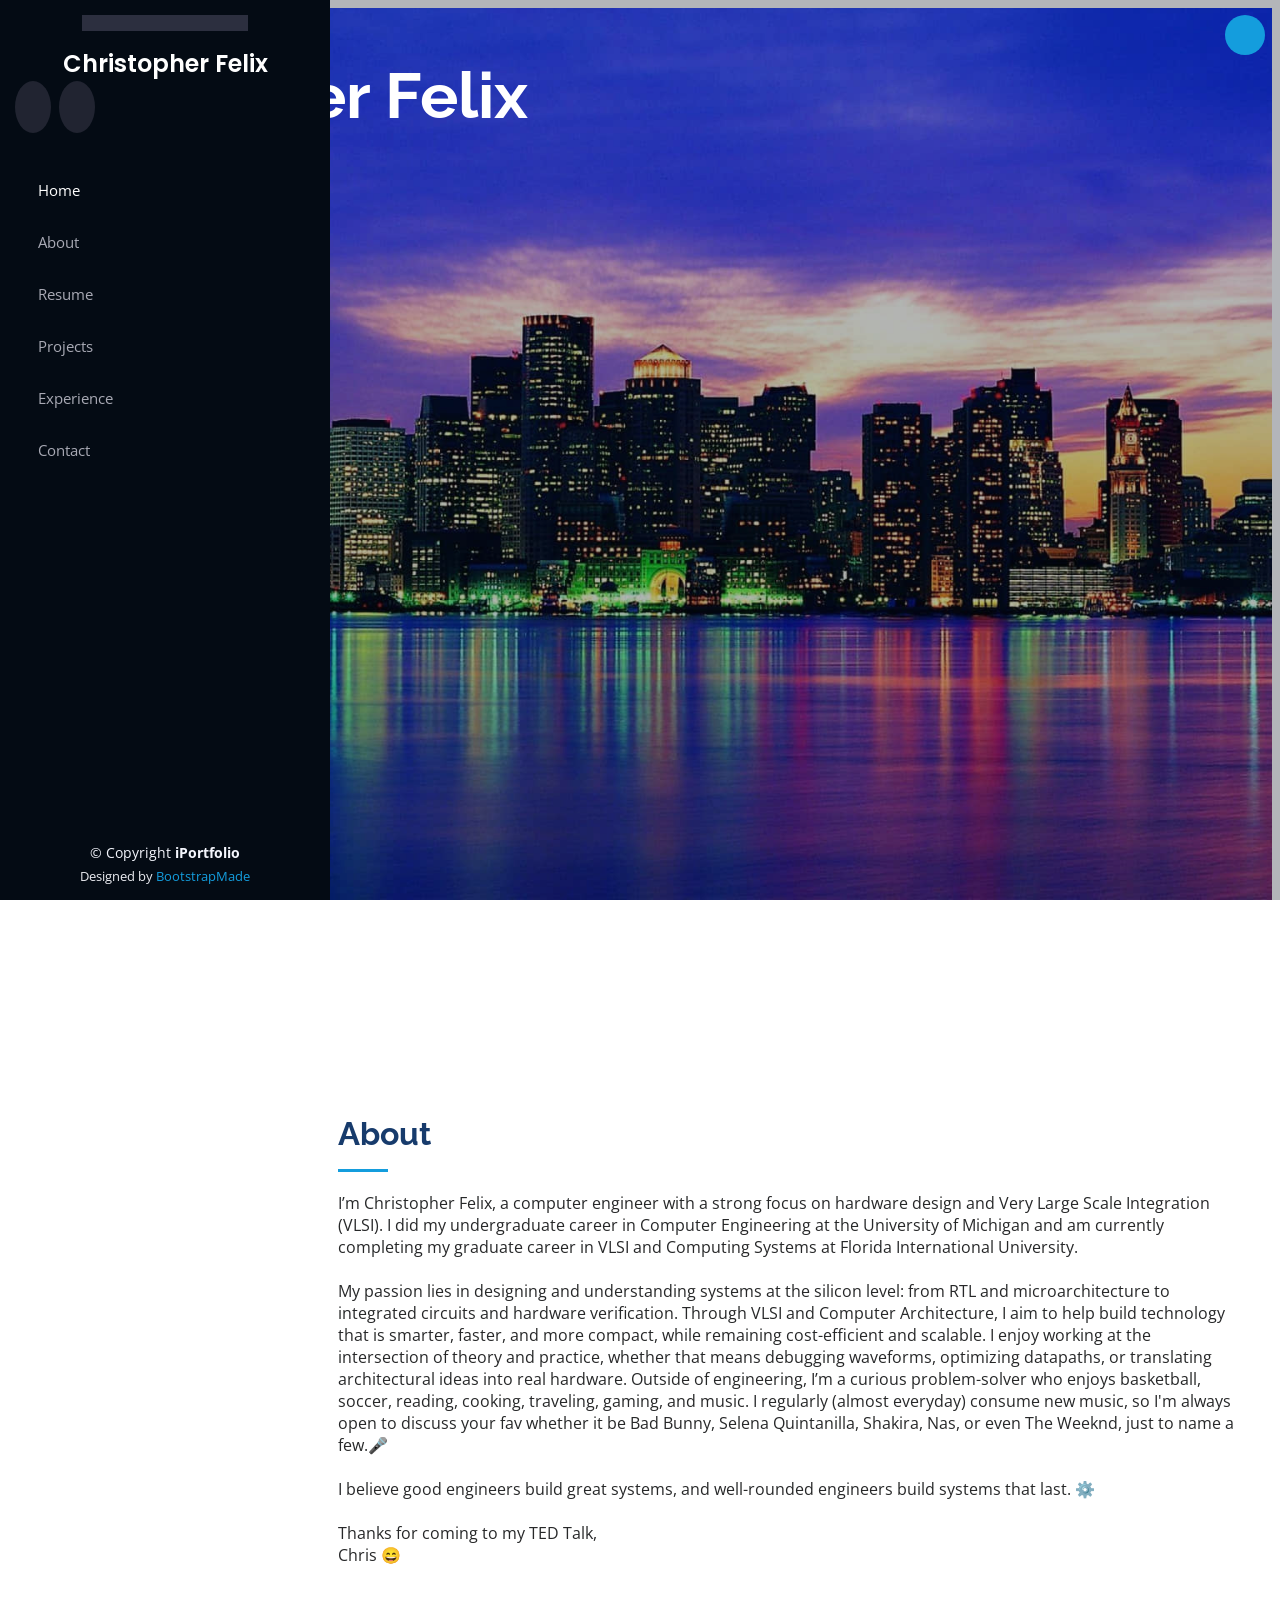
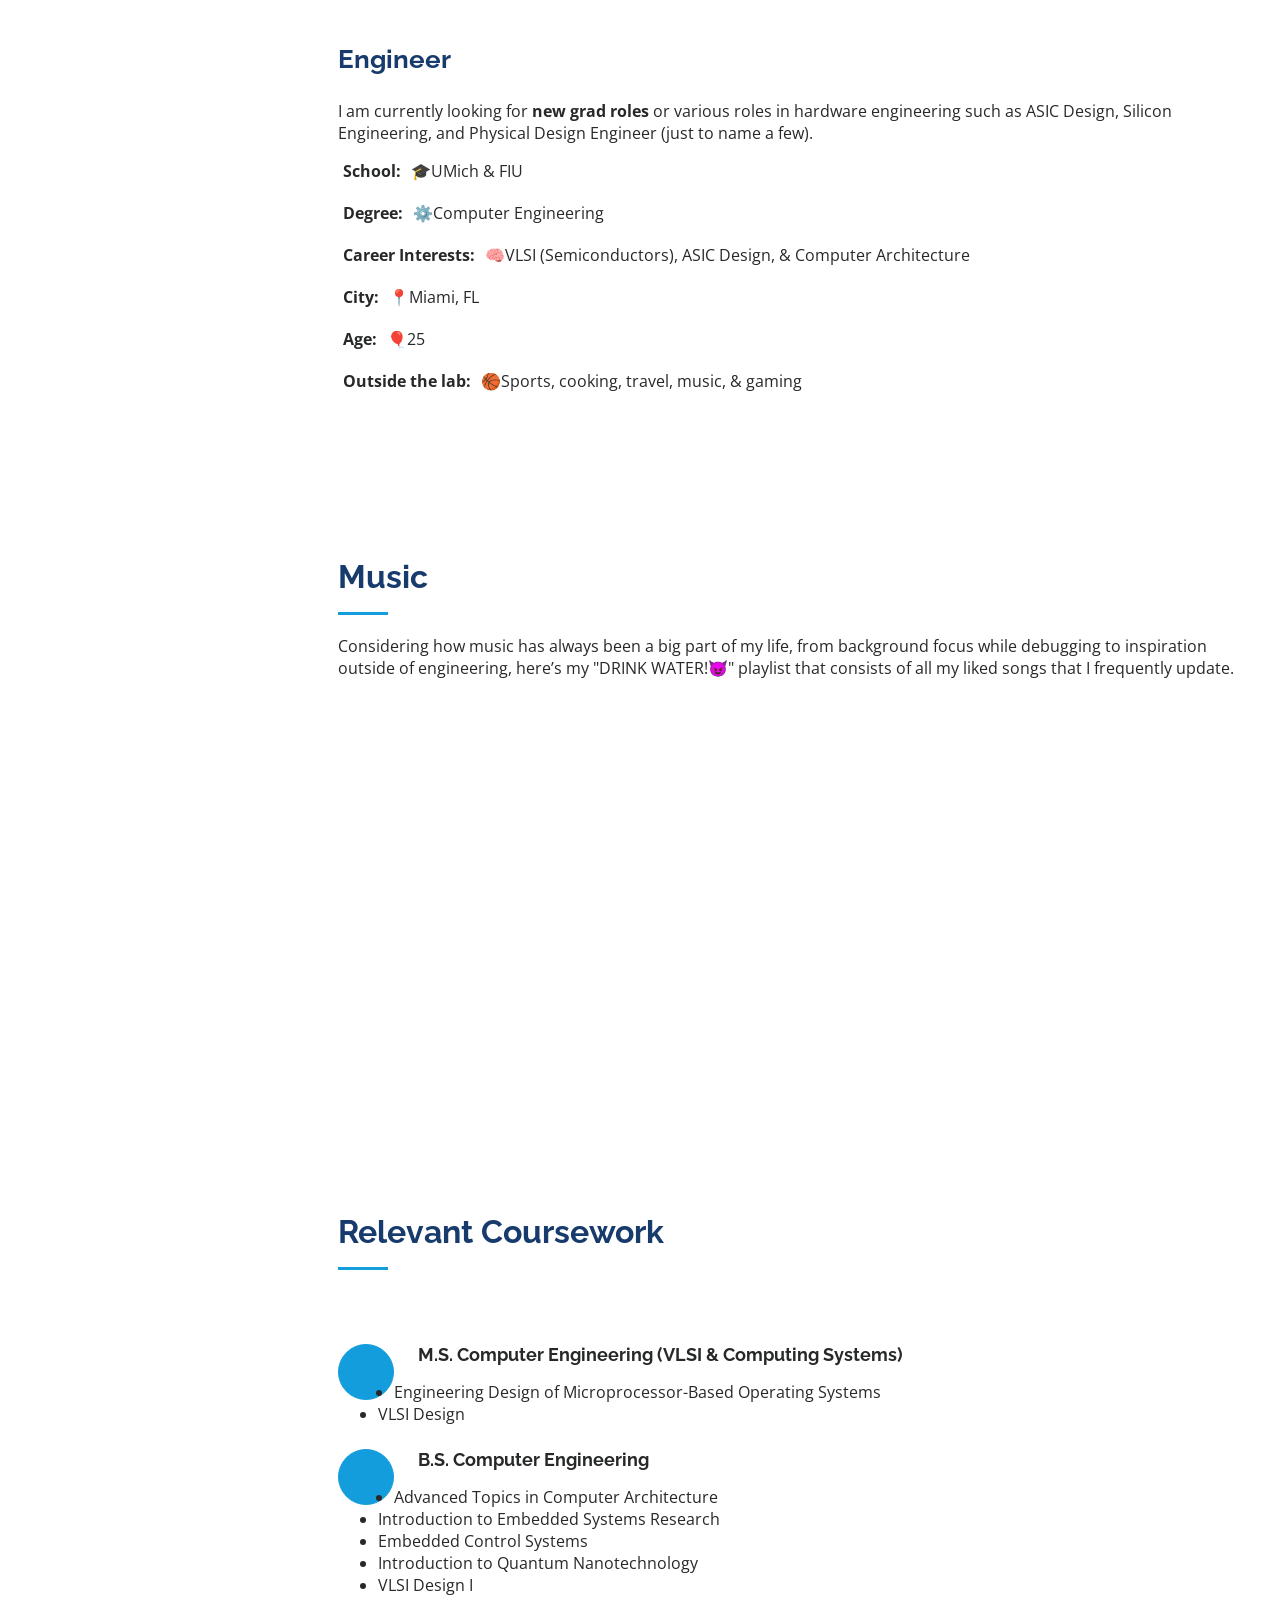
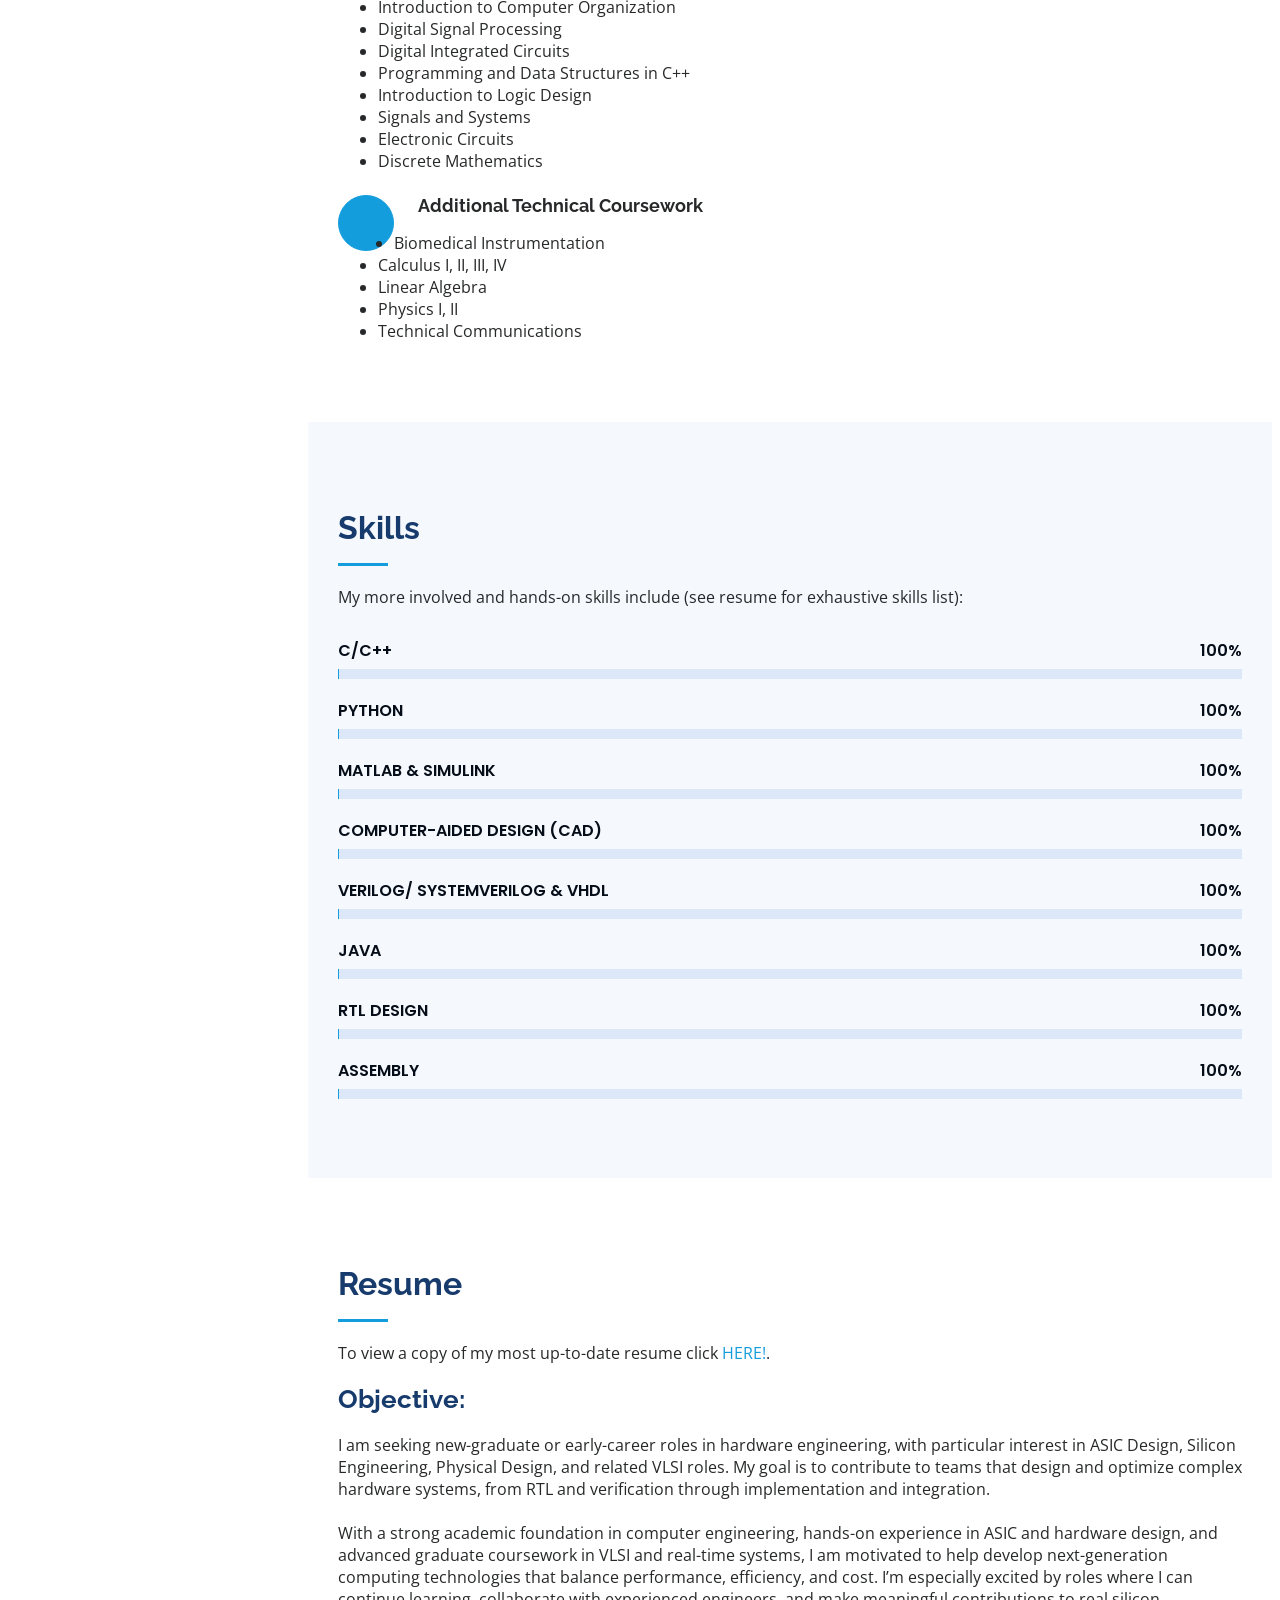
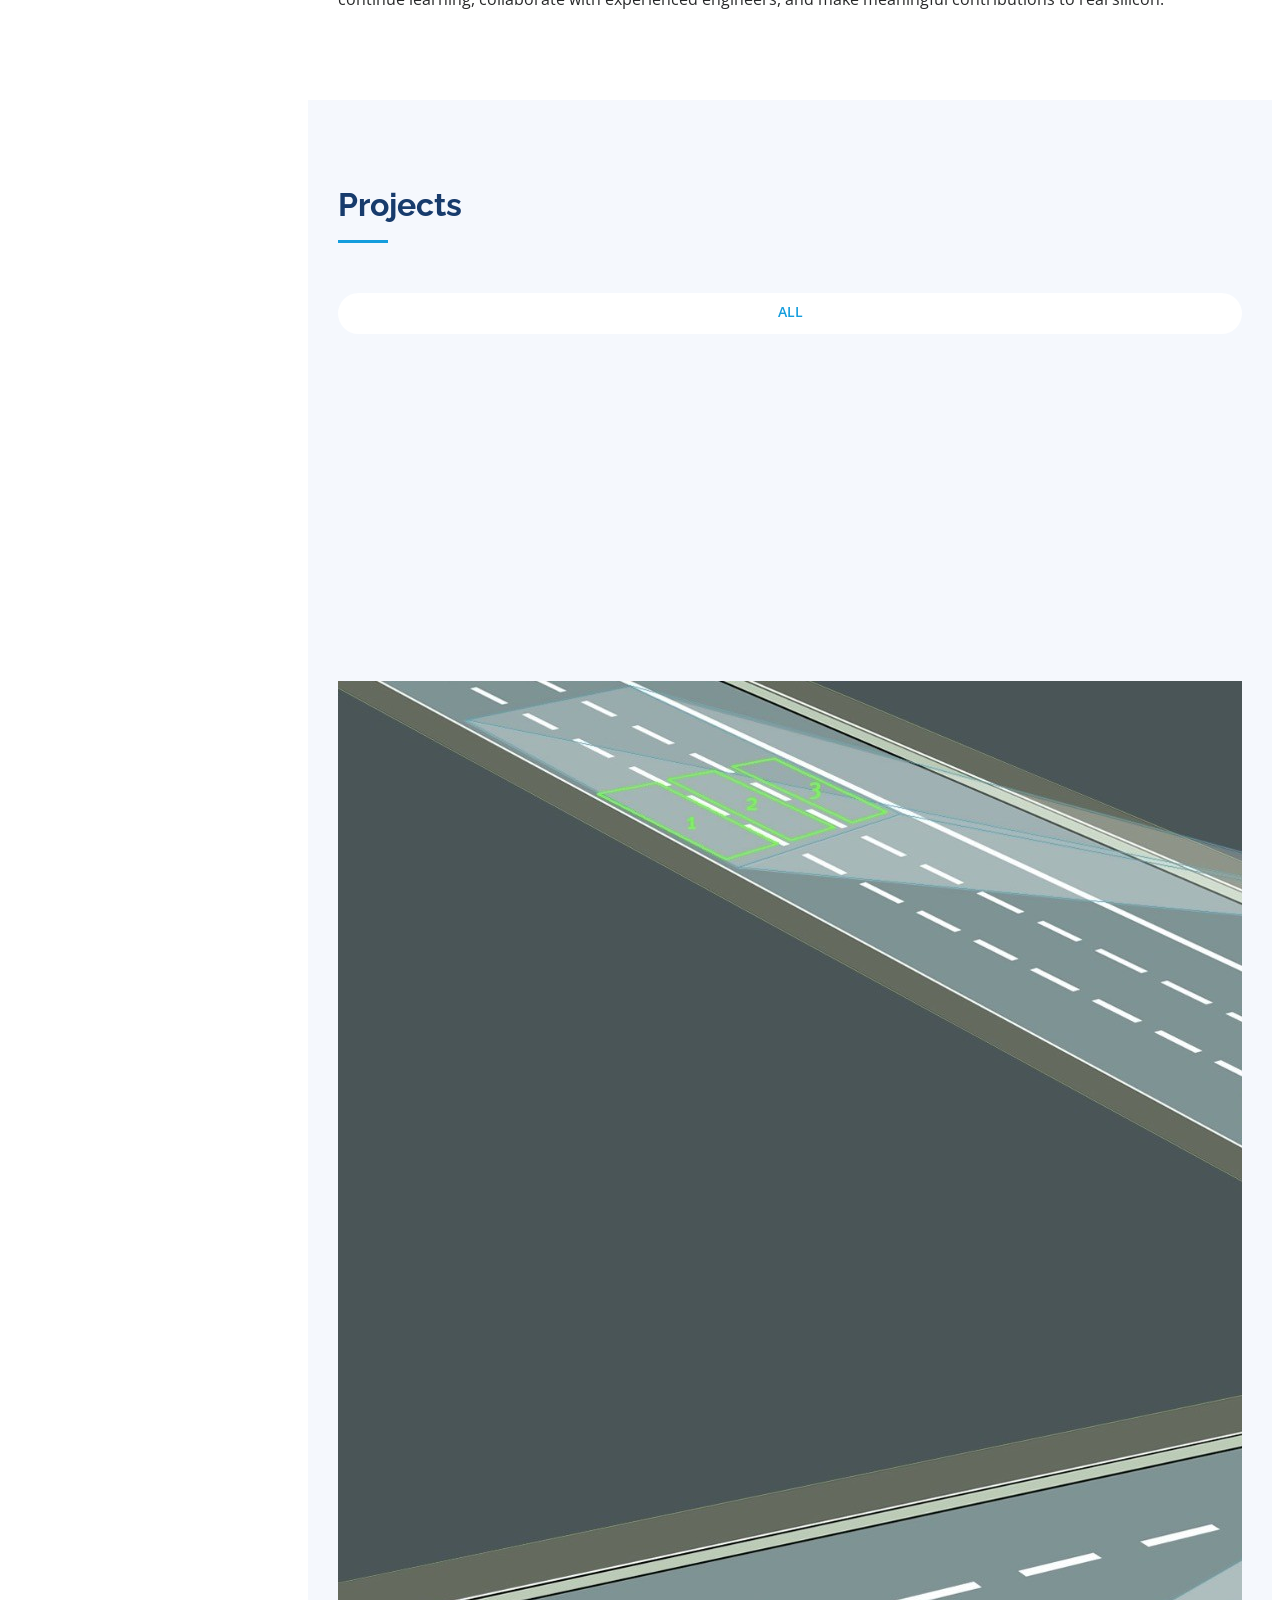
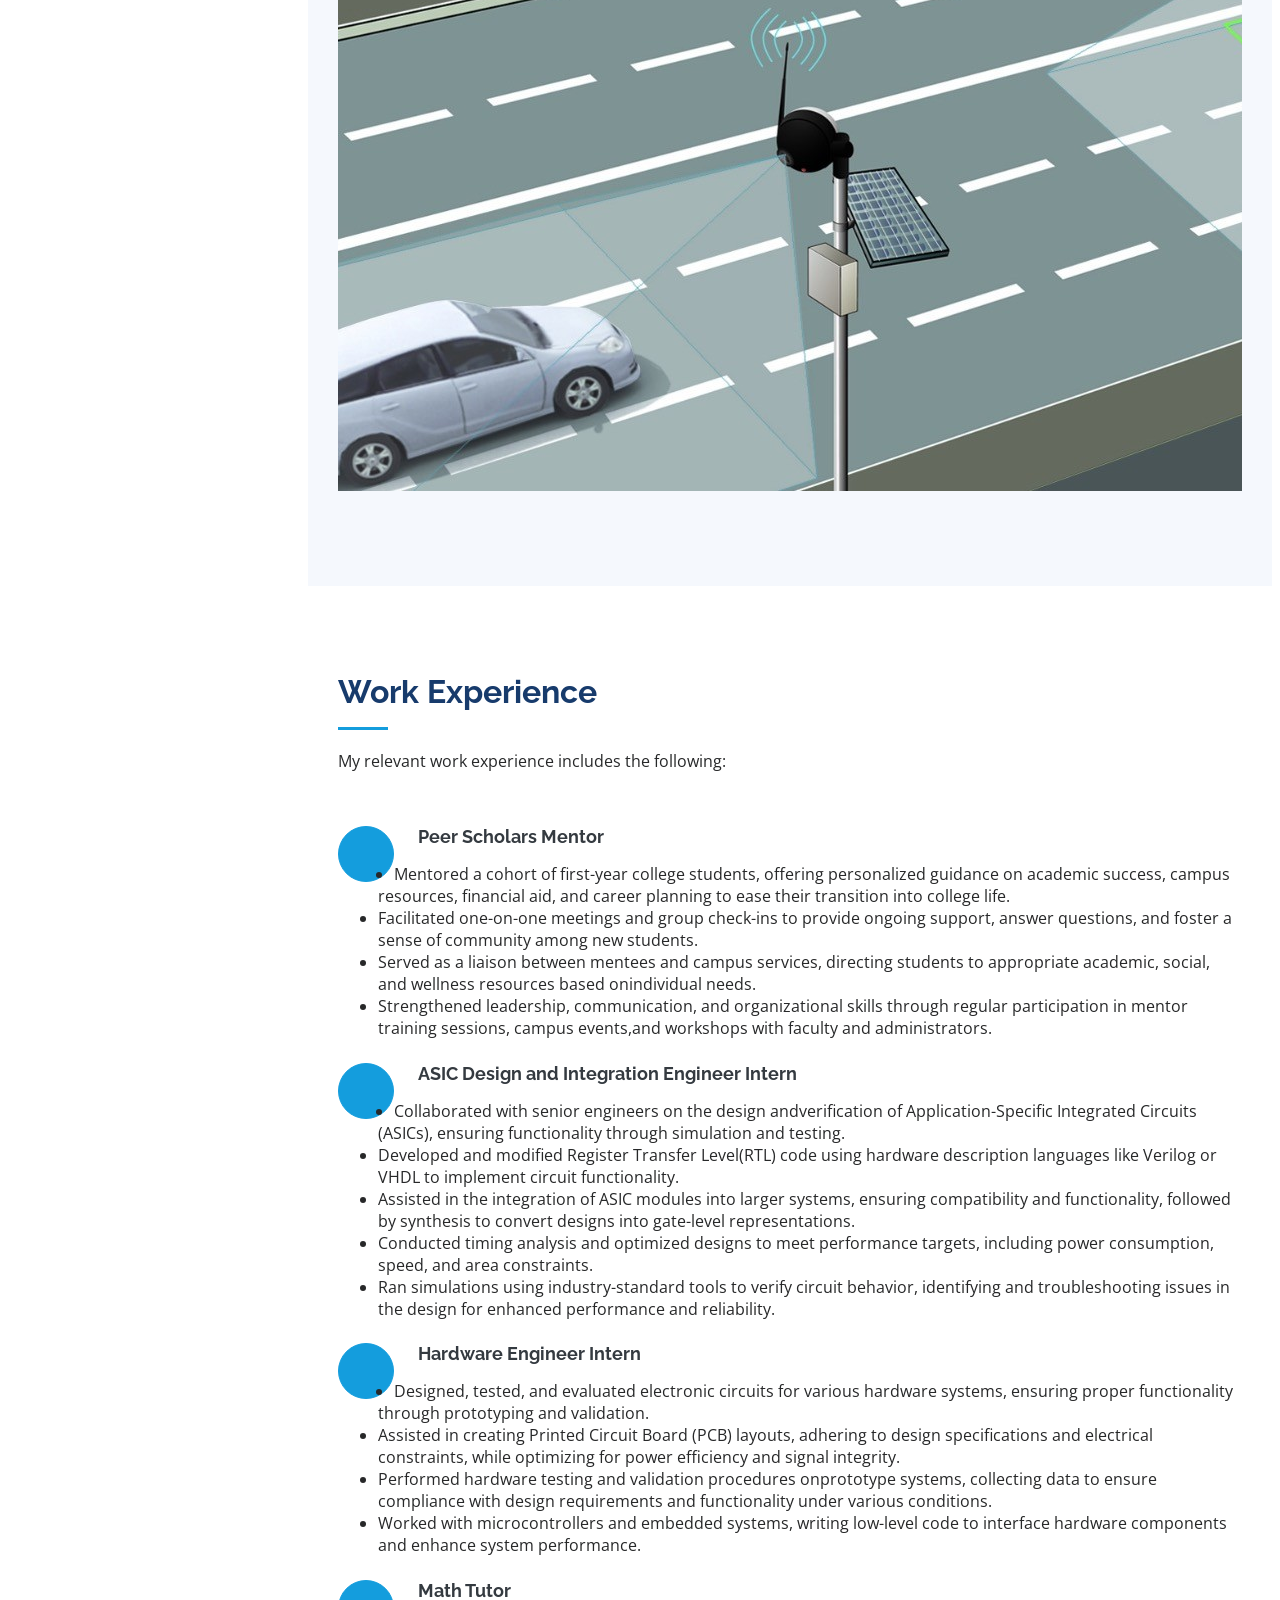
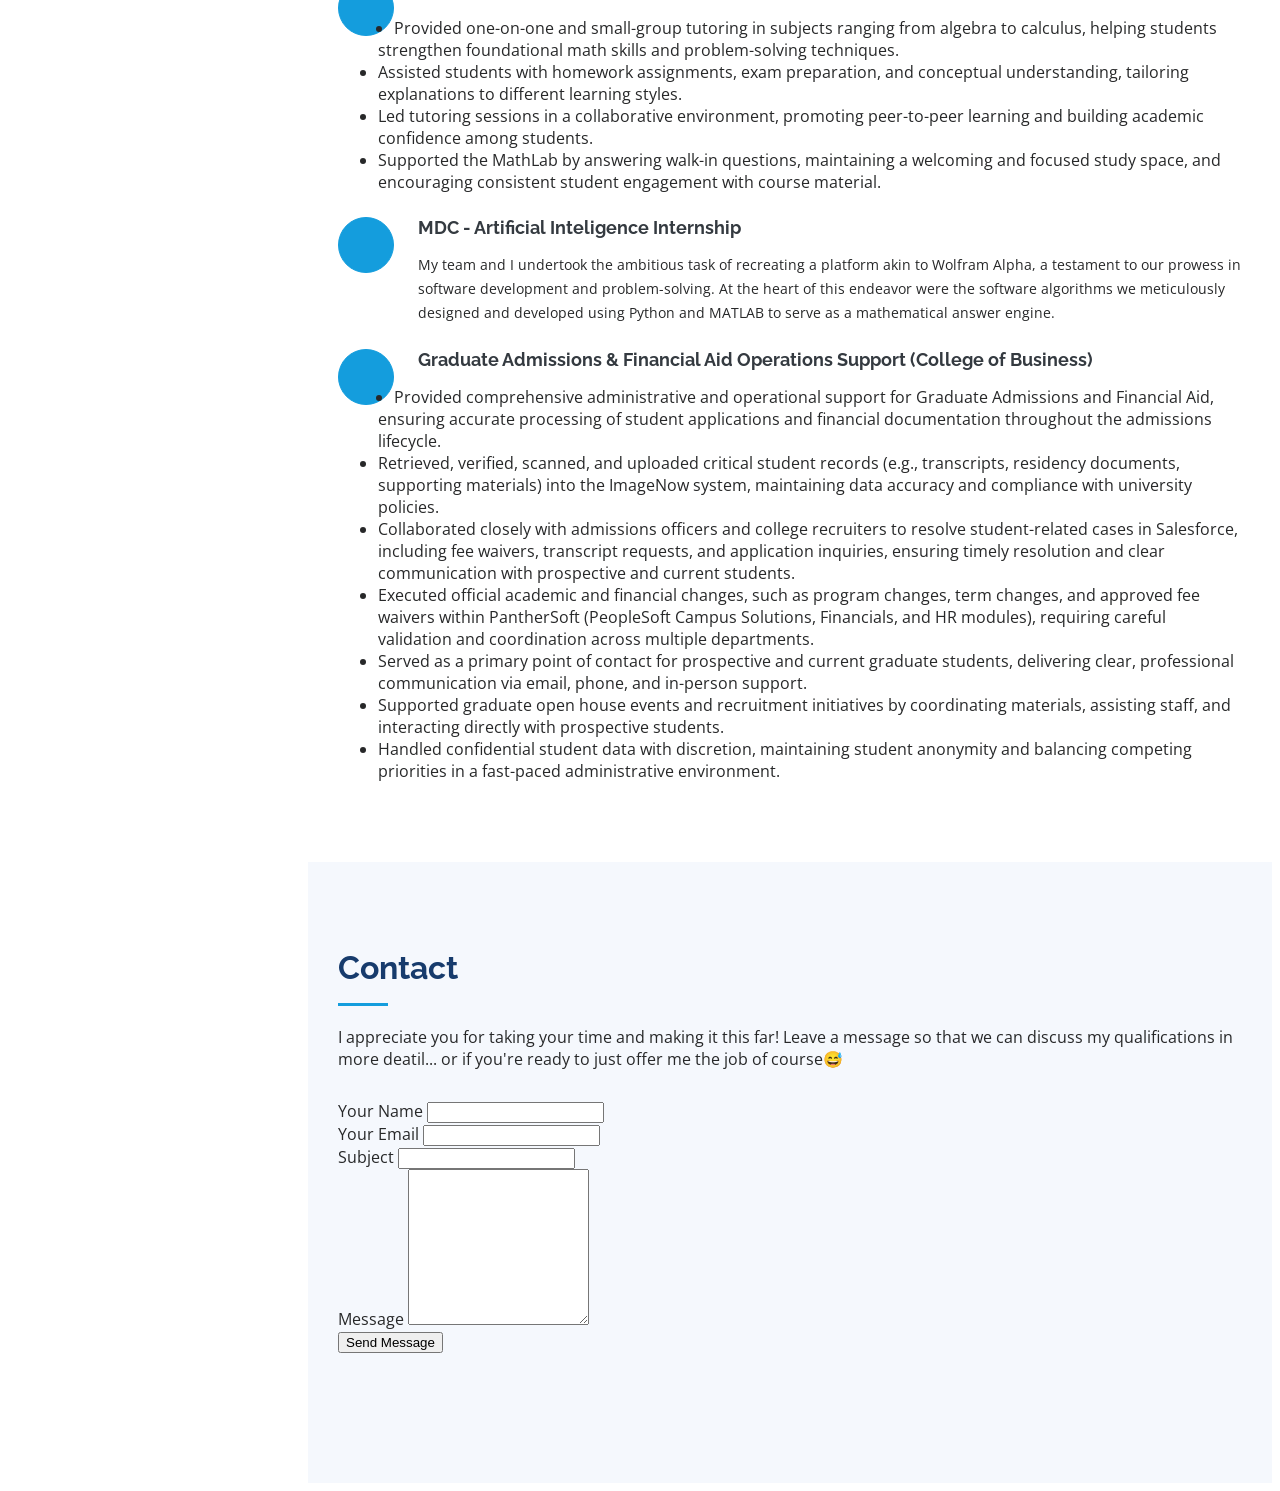
==== commit dc883651: "Dec 2025 Update" ====
--- a/index.html
+++ b/index.html
@@ -86,7 +86,7 @@
           <p>I’m Christopher Felix, a computer engineer with a strong focus on hardware design and Very Large Scale Integration (VLSI). 
             I did my undergraduate career in Computer Engineering at the University of Michigan and am currently completing my 
             graduate career in VLSI and Computing Systems at Florida International University.
-            <br>
+            <br><br>
             My passion lies in designing and understanding systems at the silicon level: from RTL and microarchitecture to integrated 
             circuits and hardware verification. Through VLSI and Computer Architecture, I aim to help build technology that is smarter, 
             faster, and more compact, while remaining cost-efficient and scalable. I enjoy working at the intersection of theory and 
@@ -94,9 +94,9 @@
             Outside of engineering, I’m a curious problem-solver who enjoys basketball, soccer, reading, cooking, traveling, gaming, and 
             music. I regularly (almost everyday) consume new music, so I'm always open to discuss your fav whether it be Bad Bunny,
             Selena Quintanilla, Shakira, Nas, or even The Weeknd, just to name a few.🎤
-            <br>
+            <br><br>
             I believe good engineers build great systems, and well-rounded engineers build systems that last. ⚙️
-            <br>
+            <br><br>
             Thanks for coming to my TED Talk,
             <br>
             Chris
@@ -136,6 +136,103 @@
       </div>
     </section><!-- End About Section -->
 
+    <!-- Embedded Spotify Playlist Section -->
+    <section id="music" class="services">
+    <div class="container">
+
+    <div class="section-title">
+      <h2>Music</h2>
+      <p>
+        Considering how music has always been a big part of my life, from background focus 
+        while debugging to inspiration outside of engineering, here’s my "DRINK WATER!😈" 
+        playlist that consists of all my liked songs that I frequently update.
+      </p>
+    </div>
+
+    <div class="row justify-content-center">
+      <div class="col-lg-10">
+        <iframe style="border-radius:12px" 
+        src="https://open.spotify.com/embed/playlist/7au4MDOlbF5ZoO2FUayxCG?utm_source=generator" 
+        width="100%" height="352" 
+        frameBorder="0" 
+        allowfullscreen="" 
+        allow="autoplay; clipboard-write; encrypted-media; fullscreen; picture-in-picture" 
+        loading="lazy">
+        </iframe>
+      </div>
+    </div>
+
+  </div>
+</section>
+
+
+    <!-- ======= Relevant Coursework Section ======= -->
+    <section id="coursework" class="services">
+      <div class="container">
+
+        <div class="section-title">
+          <h2>Relevant Coursework</h2>
+        </div>
+
+        <div class="row">
+
+      <!-- Master's Coursework -->
+      <div class="col-lg-6 col-md-12 icon-box" data-aos="fade-up">
+        <div class="icon"><i class="bi bi-mortarboard"></i></div>
+        <h4 class="title">M.S. Computer Engineering (VLSI & Computing Systems)</h4>
+        <p class="description">
+          <ul>
+            <li><i class="bi bi-chevron-right"></i>Engineering Design of Microprocessor-Based Operating Systems</li>
+            <li><i class="bi bi-chevron-right"></i>VLSI Design</li>
+          </ul>
+        </p>
+      </div>
+
+      <!-- Bachelor's Coursework -->
+      <div class="col-lg-6 col-md-12 icon-box" data-aos="fade-up" data-aos-delay="100">
+        <div class="icon"><i class="bi bi-mortarboard"></i></div>
+        <h4 class="title">B.S. Computer Engineering</h4>
+        <p class="description">
+          <ul>
+            <li><i class="bi bi-chevron-right"></i>Advanced Topics in Computer Architecture</li>
+            <li><i class="bi bi-chevron-right"></i>Introduction to Embedded Systems Research</li>
+            <li><i class="bi bi-chevron-right"></i>Embedded Control Systems</li>
+            <li><i class="bi bi-chevron-right"></i>Introduction to Quantum Nanotechnology</li>
+            <li><i class="bi bi-chevron-right"></i>VLSI Design I</li>
+            <li><i class="bi bi-chevron-right"></i>Introduction to Computer Organization</li>
+            <li><i class="bi bi-chevron-right"></i>Digital Signal Processing</li>
+            <li><i class="bi bi-chevron-right"></i>Digital Integrated Circuits</li>
+            <li><i class="bi bi-chevron-right"></i>Programming and Data Structures in C++</li>
+            <li><i class="bi bi-chevron-right"></i>Introduction to Logic Design</li>
+            <li><i class="bi bi-chevron-right"></i>Signals and Systems</li>
+            <li><i class="bi bi-chevron-right"></i>Electronic Circuits</li>
+            <li><i class="bi bi-chevron-right"></i>Discrete Mathematics</li>
+          </ul>
+        </p>
+      </div>
+
+      <!-- Additional Coursework -->
+      <div class="col-lg-12 col-md-12 icon-box" data-aos="fade-up" data-aos-delay="200">
+        <div class="icon"><i class="bi bi-journal-code"></i></div>
+        <h4 class="title">Additional Technical Coursework</h4>
+        <p class="description">
+          <ul>
+            <li><i class="bi bi-chevron-right"></i>Biomedical Instrumentation</li>
+            <li><i class="bi bi-chevron-right"></i>Calculus I, II, III, IV</li>
+            <li><i class="bi bi-chevron-right"></i>Linear Algebra</li>
+            <li><i class="bi bi-chevron-right"></i>Physics I, II</li>
+            <li><i class="bi bi-chevron-right"></i>Technical Communications</li>
+          </ul>
+        </p>
+      </div>
+
+    </div>
+
+  </div>
+</section>
+<!-- End Relevant Coursework Section -->
+
+
     <!-- ======= Skills Section ======= -->
     <section id="skills" class="skills section-bg">
       <div class="container">
@@ -231,7 +328,7 @@
             <p>I am seeking new-graduate or early-career roles in hardware engineering, with particular interest in ASIC Design, 
                Silicon Engineering, Physical Design, and related VLSI roles. My goal is to contribute to teams that design and 
                optimize complex hardware systems, from RTL and verification through implementation and integration.
-              <br>
+              <br><br>
                With a strong academic foundation in computer engineering, hands-on experience in ASIC and hardware design, and 
                advanced graduate coursework in VLSI and real-time systems, I am motivated to help develop next-generation computing 
                technologies that balance performance, efficiency, and cost. I’m especially excited by roles where I can continue learning, 
--- a/assets/css/style.css
+++ b/assets/css/style.css
@@ -629,6 +629,27 @@
   font-size: 14px;
 }
 
+.services .description ul {
+  list-style: none;
+  padding-left: 0;
+  margin: 0;
+}
+
+.services .description li {
+  padding-left: 0;
+}
+
+.services .description li {
+  display: flex;
+  align-items: flex-start;
+  margin-bottom: 8px;
+}
+
+.services .description li i {
+  margin-right: 8px;
+  color: #149ddd; /* optional: match theme color */
+}
+
 /*--------------------------------------------------------------
 # Contact
 --------------------------------------------------------------*/
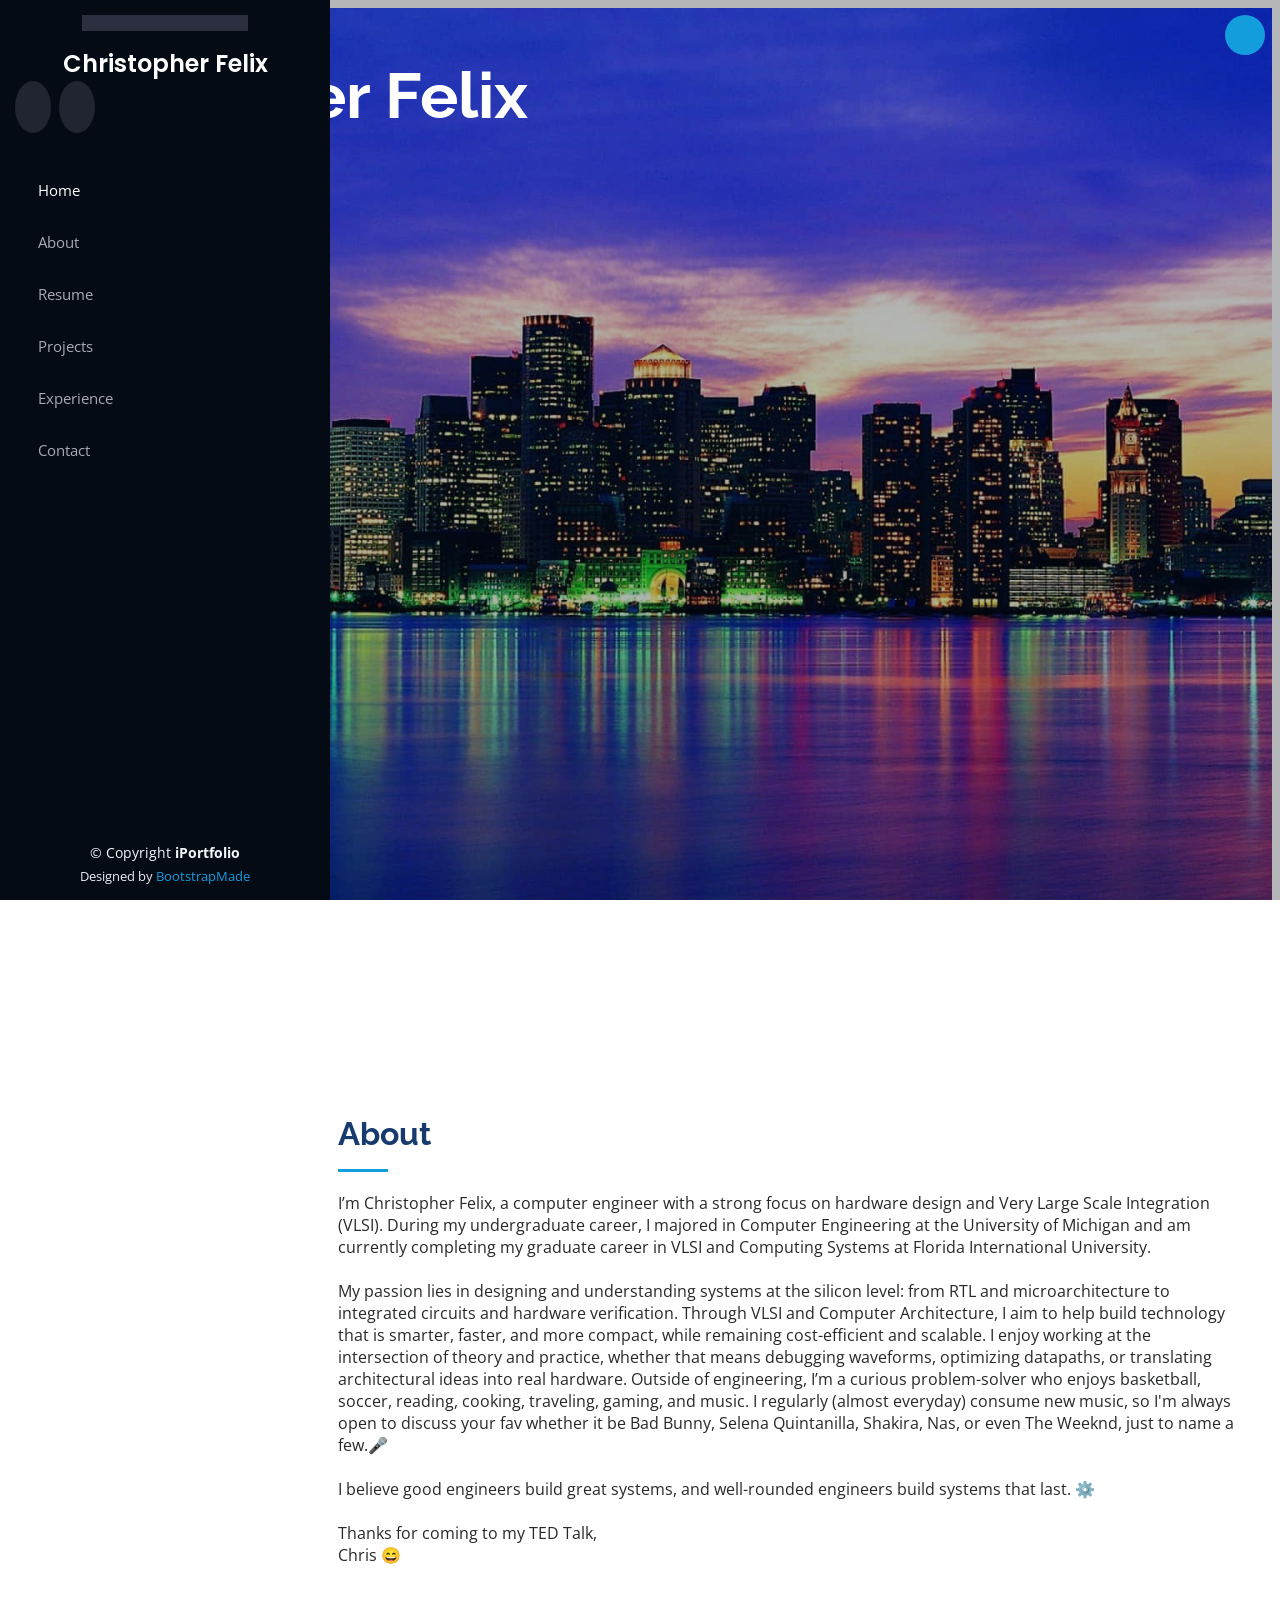
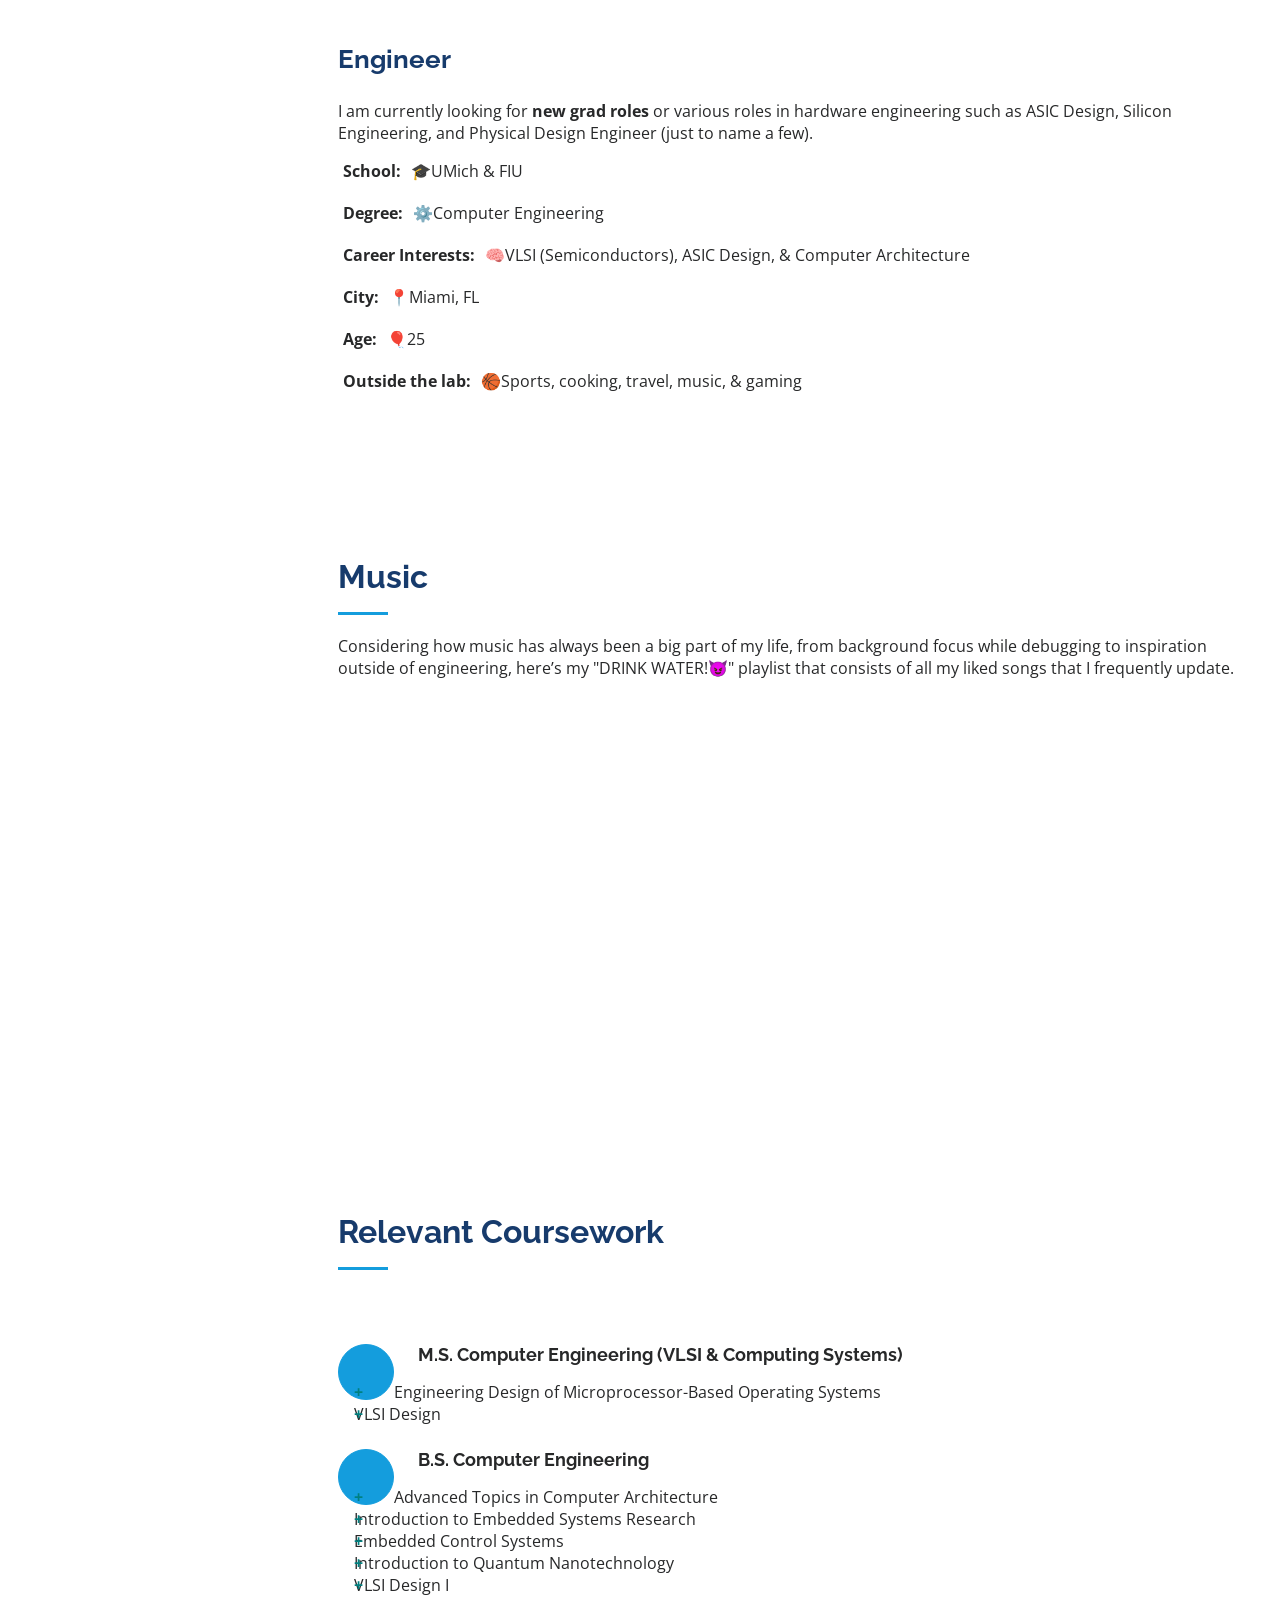
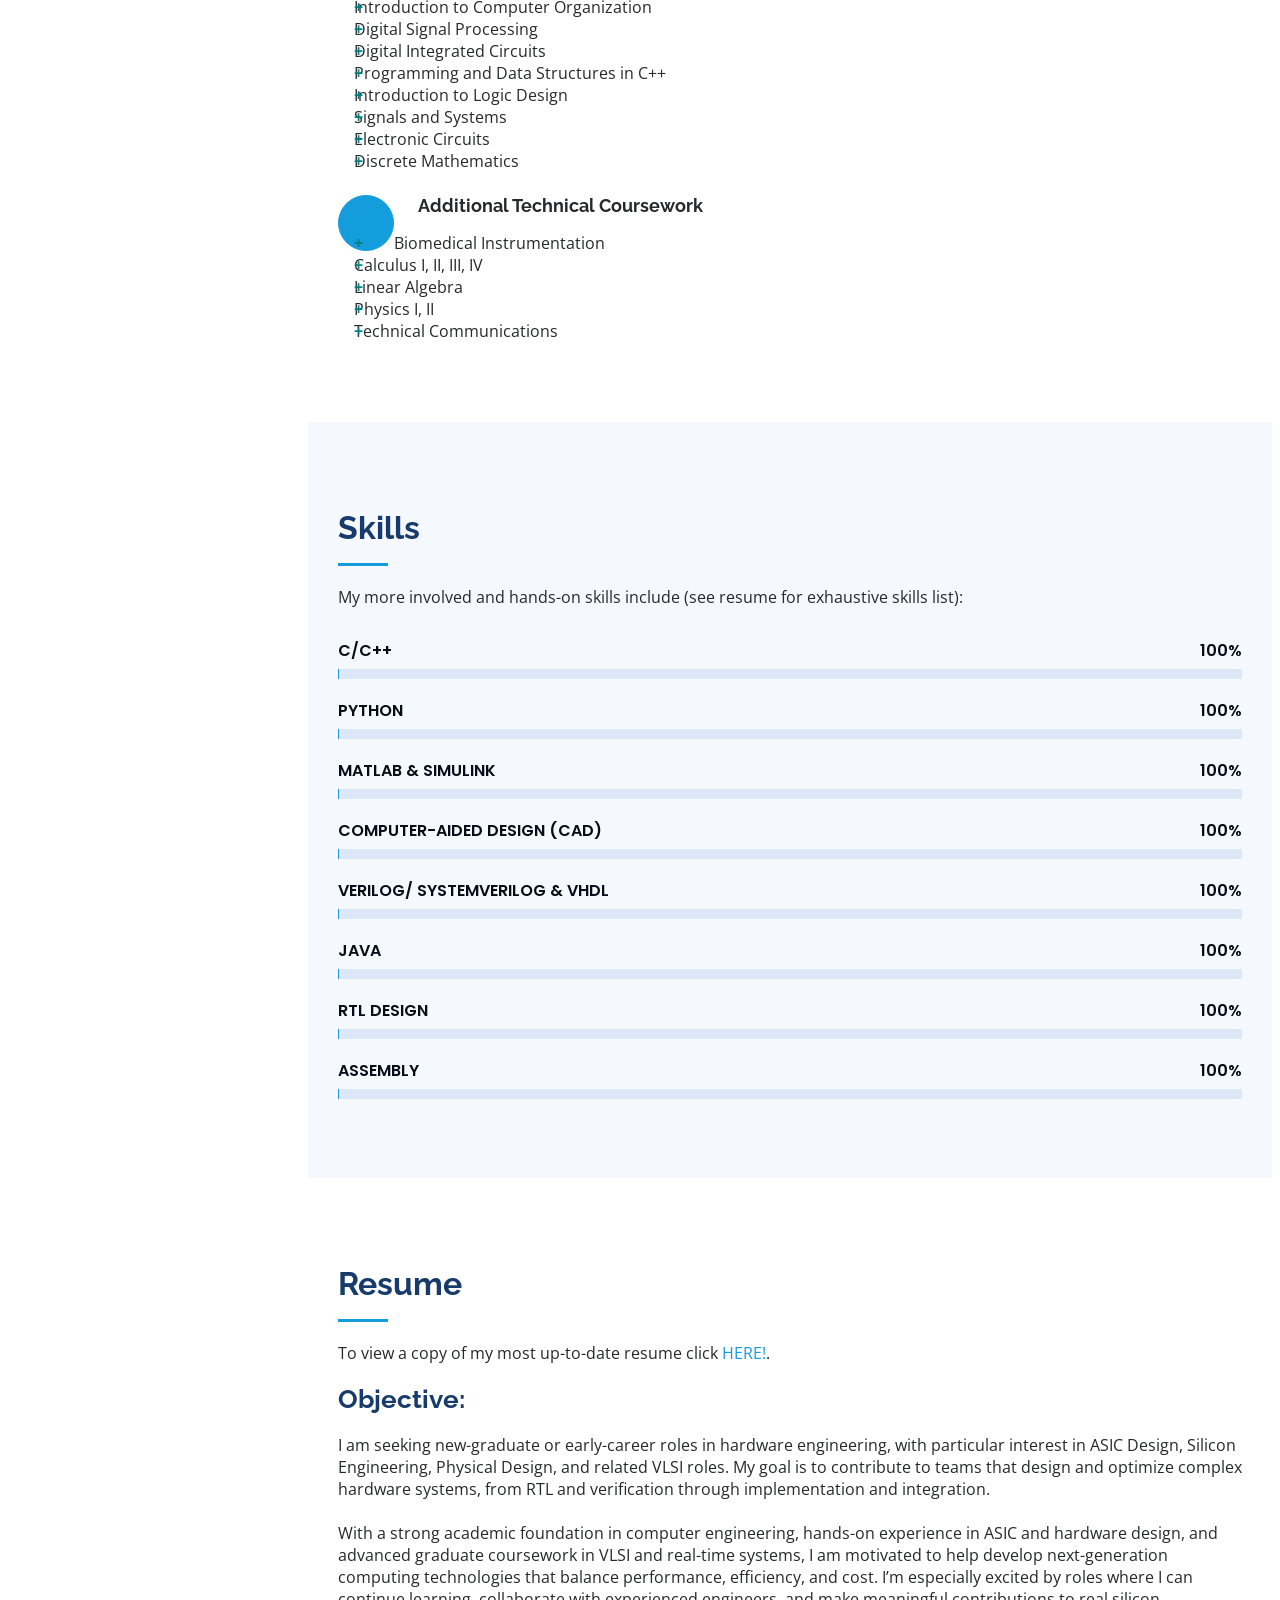
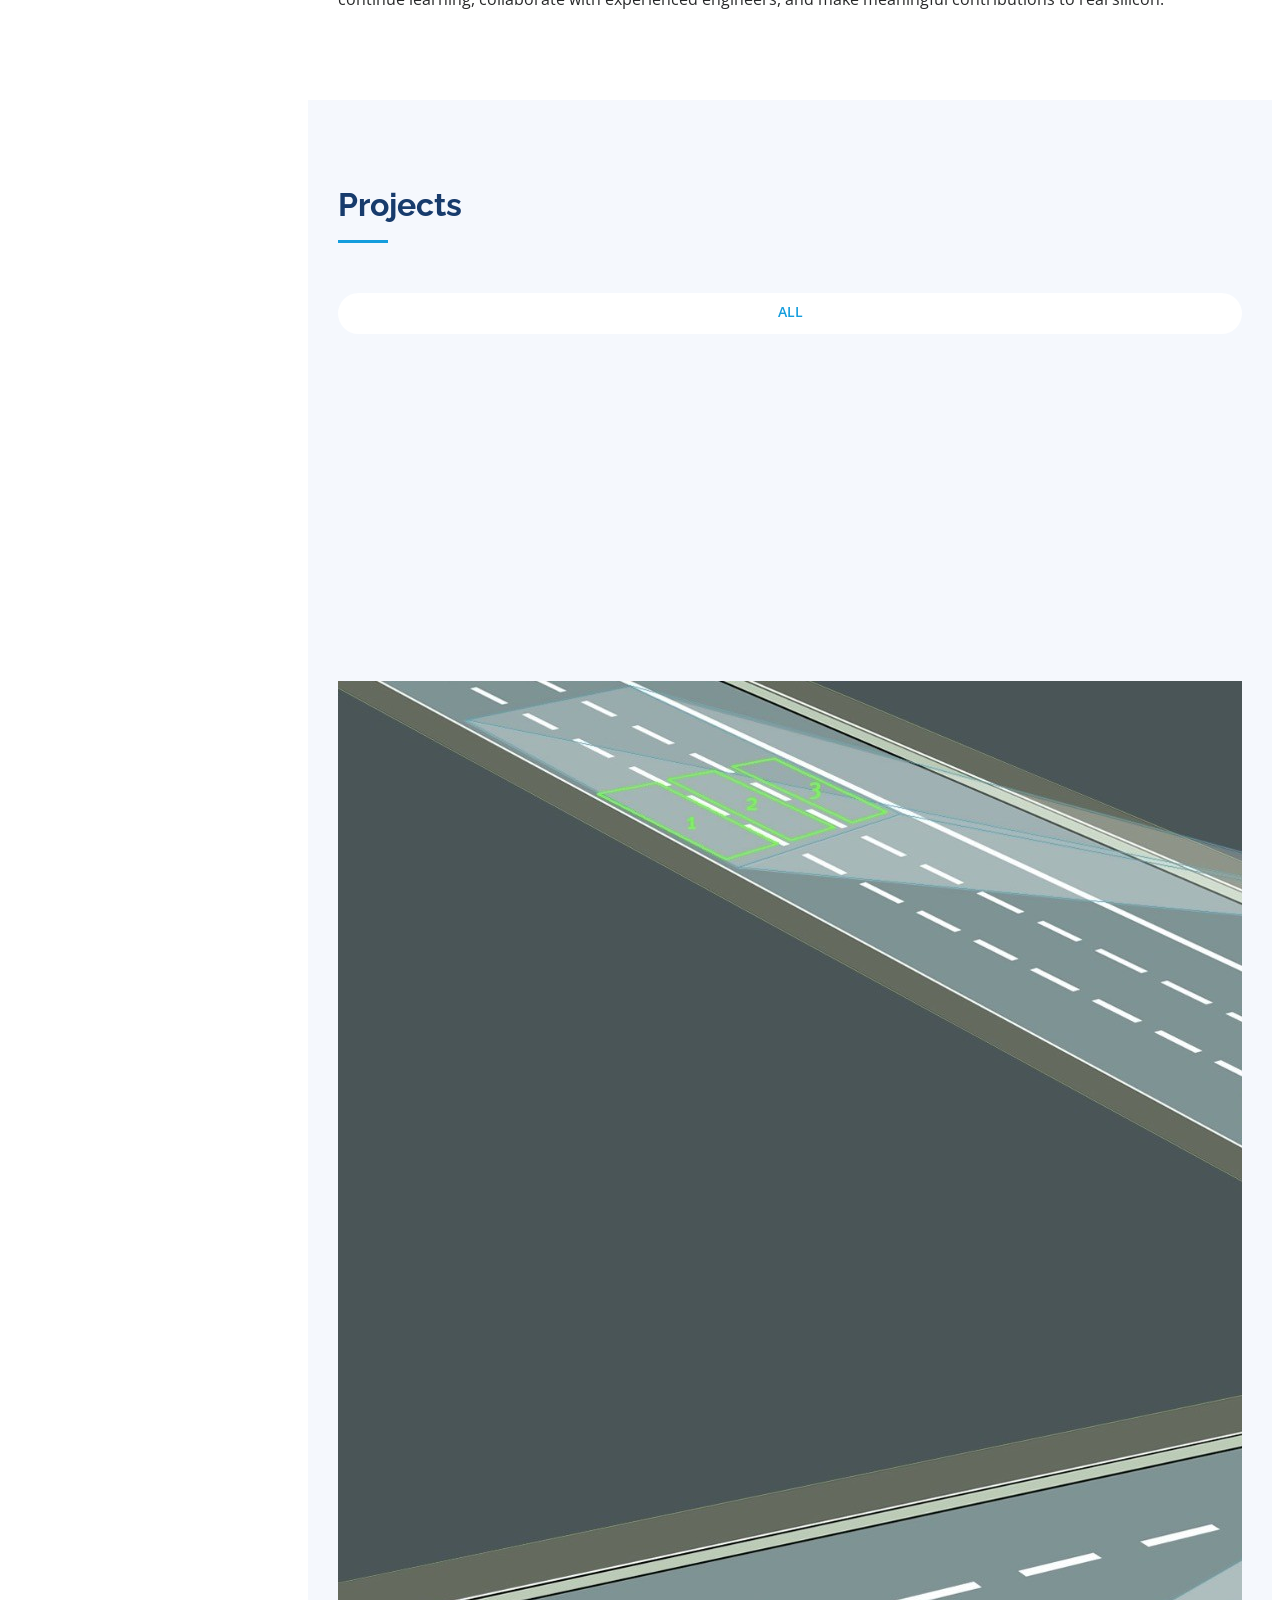
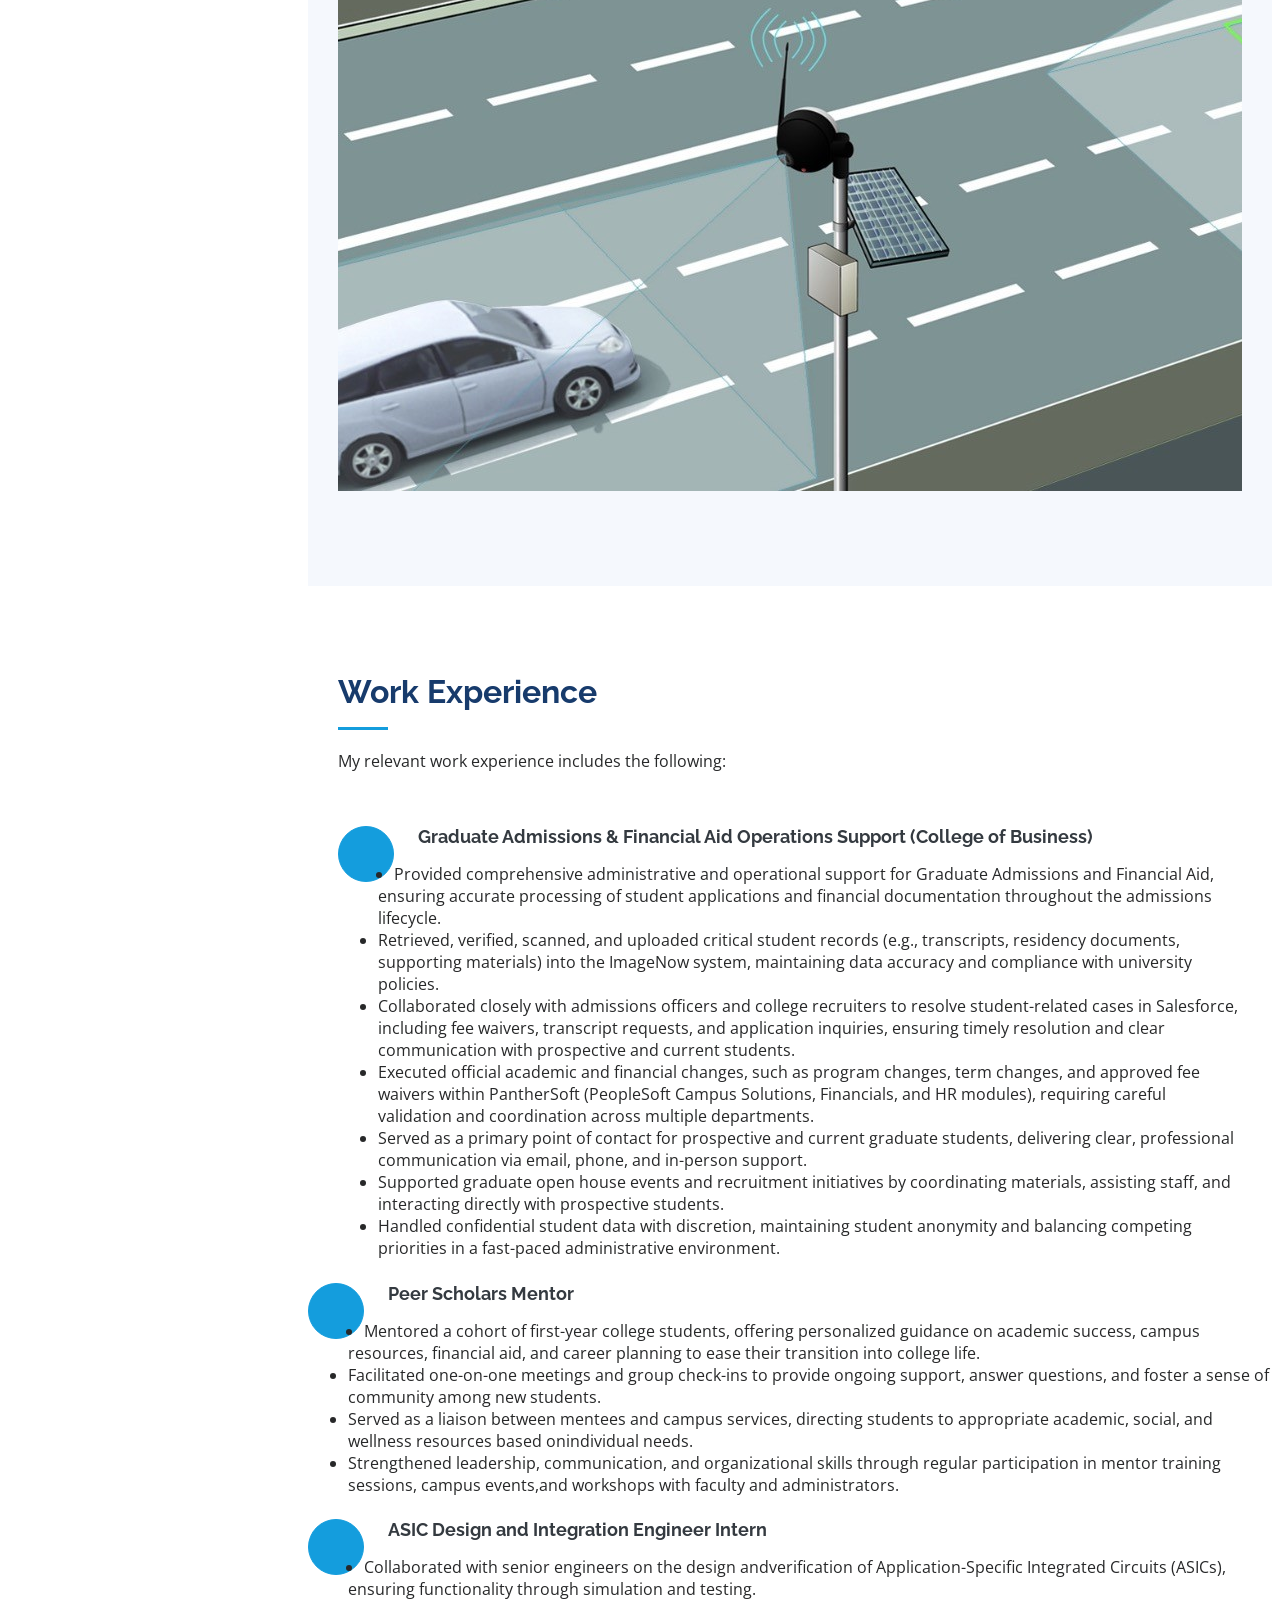
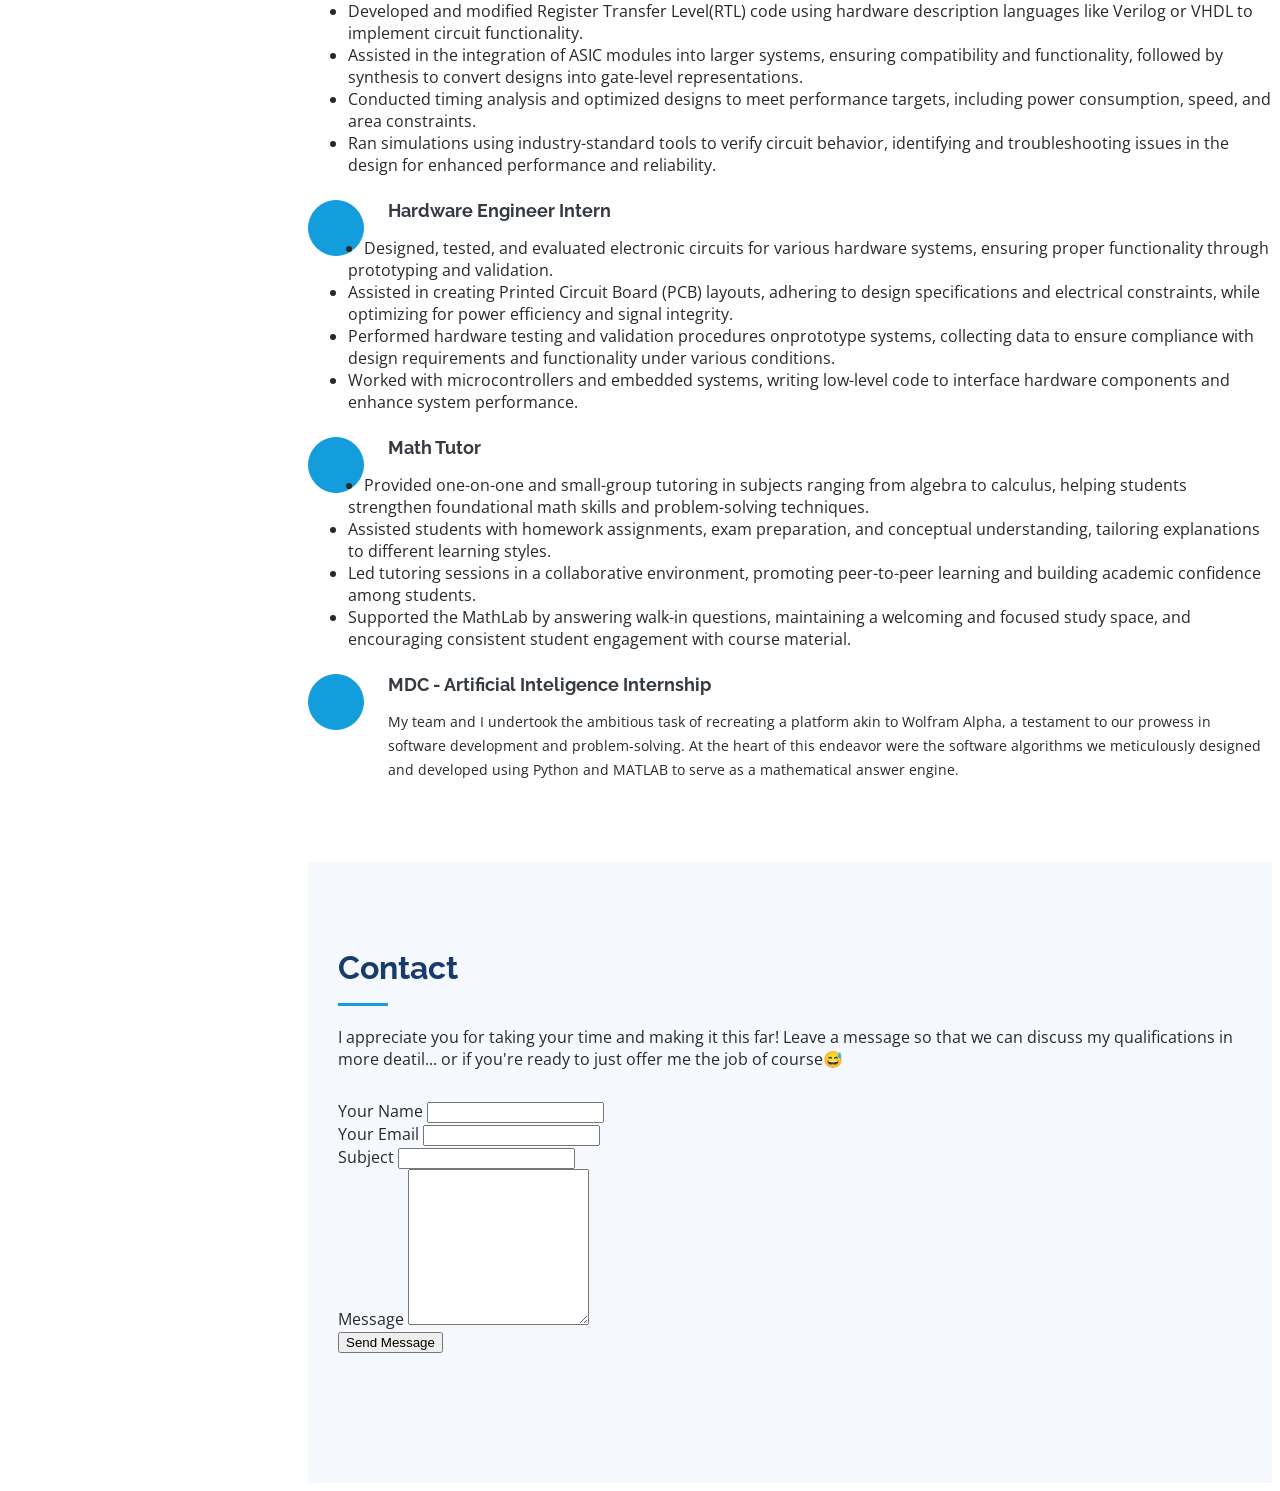
==== commit 7c8156d2: "aesthetic changes" ====
--- a/index.html
+++ b/index.html
@@ -84,7 +84,7 @@
         <div class="section-title">
           <h2>About</h2>
           <p>I’m Christopher Felix, a computer engineer with a strong focus on hardware design and Very Large Scale Integration (VLSI). 
-            I did my undergraduate career in Computer Engineering at the University of Michigan and am currently completing my 
+            During my undergraduate career, I majored in Computer Engineering at the University of Michigan and am currently completing my 
             graduate career in VLSI and Computing Systems at Florida International University.
             <br><br>
             My passion lies in designing and understanding systems at the silicon level: from RTL and microarchitecture to integrated 
@@ -162,7 +162,7 @@
       </div>
     </div>
 
-  </div>
+  </div><!-- End embedded Spotify Playlist Section -->
 </section>
 
 
@@ -181,9 +181,9 @@
         <div class="icon"><i class="bi bi-mortarboard"></i></div>
         <h4 class="title">M.S. Computer Engineering (VLSI & Computing Systems)</h4>
         <p class="description">
-          <ul>
-            <li><i class="bi bi-chevron-right"></i>Engineering Design of Microprocessor-Based Operating Systems</li>
-            <li><i class="bi bi-chevron-right"></i>VLSI Design</li>
+          <ul class="plus-list">
+            <li>Engineering Design of Microprocessor-Based Operating Systems</li>
+            <li>VLSI Design</li>
           </ul>
         </p>
       </div>
@@ -193,20 +193,20 @@
         <div class="icon"><i class="bi bi-mortarboard"></i></div>
         <h4 class="title">B.S. Computer Engineering</h4>
         <p class="description">
-          <ul>
-            <li><i class="bi bi-chevron-right"></i>Advanced Topics in Computer Architecture</li>
-            <li><i class="bi bi-chevron-right"></i>Introduction to Embedded Systems Research</li>
-            <li><i class="bi bi-chevron-right"></i>Embedded Control Systems</li>
-            <li><i class="bi bi-chevron-right"></i>Introduction to Quantum Nanotechnology</li>
-            <li><i class="bi bi-chevron-right"></i>VLSI Design I</li>
-            <li><i class="bi bi-chevron-right"></i>Introduction to Computer Organization</li>
-            <li><i class="bi bi-chevron-right"></i>Digital Signal Processing</li>
-            <li><i class="bi bi-chevron-right"></i>Digital Integrated Circuits</li>
-            <li><i class="bi bi-chevron-right"></i>Programming and Data Structures in C++</li>
-            <li><i class="bi bi-chevron-right"></i>Introduction to Logic Design</li>
-            <li><i class="bi bi-chevron-right"></i>Signals and Systems</li>
-            <li><i class="bi bi-chevron-right"></i>Electronic Circuits</li>
-            <li><i class="bi bi-chevron-right"></i>Discrete Mathematics</li>
+          <ul class="plus-list">
+            <li>Advanced Topics in Computer Architecture</li>
+            <li>Introduction to Embedded Systems Research</li>
+            <li>Embedded Control Systems</li>
+            <li>Introduction to Quantum Nanotechnology</li>
+            <li>VLSI Design I</li>
+            <li>Introduction to Computer Organization</li>
+            <li>Digital Signal Processing</li>
+            <li>Digital Integrated Circuits</li>
+            <li>Programming and Data Structures in C++</li>
+            <li>Introduction to Logic Design</li>
+            <li>Signals and Systems</li>
+            <li>Electronic Circuits</li>
+            <li>Discrete Mathematics</li>
           </ul>
         </p>
       </div>
@@ -216,12 +216,12 @@
         <div class="icon"><i class="bi bi-journal-code"></i></div>
         <h4 class="title">Additional Technical Coursework</h4>
         <p class="description">
-          <ul>
-            <li><i class="bi bi-chevron-right"></i>Biomedical Instrumentation</li>
-            <li><i class="bi bi-chevron-right"></i>Calculus I, II, III, IV</li>
-            <li><i class="bi bi-chevron-right"></i>Linear Algebra</li>
-            <li><i class="bi bi-chevron-right"></i>Physics I, II</li>
-            <li><i class="bi bi-chevron-right"></i>Technical Communications</li>
+          <ul class="plus-list">
+            <li>Biomedical Instrumentation</li>
+            <li>Calculus I, II, III, IV</li>
+            <li>Linear Algebra</li>
+            <li>Physics I, II</li>
+            <li>Technical Communications</li>
           </ul>
         </p>
       </div>
@@ -486,56 +486,79 @@
           <p>My relevant work experience includes the following:</p>
         </div>
 
+        <!-- Graduate Admissions & Financial Aid Operations Support (College of Business) -->
+        <div class="col-lg-4 col-md-6 icon-box" data-aos="fade-up" data-aos-delay="200">
+            <div class="icon"><i class="bi bi-briefcase"></i></div>
+            <h4 class="title"><a href="">Graduate Admissions & Financial Aid Operations Support (College of Business)</a></h4>
+            <p class="description"> 
+              <ul>
+              <li>Provided comprehensive administrative and operational support for Graduate Admissions and Financial Aid, ensuring accurate processing of student applications and financial documentation throughout the admissions lifecycle.</li>
+              <li>Retrieved, verified, scanned, and uploaded critical student records (e.g., transcripts, residency documents, supporting materials) into the ImageNow system, maintaining data accuracy and compliance with university policies.</li>
+              <li>Collaborated closely with admissions officers and college recruiters to resolve student-related cases in Salesforce, including fee waivers, transcript requests, and application inquiries, ensuring timely resolution and clear communication with prospective and current students.</li>
+              <li>Executed official academic and financial changes, such as program changes, term changes, and approved fee waivers within PantherSoft (PeopleSoft Campus Solutions, Financials, and HR modules), requiring careful validation and coordination across multiple departments.</li>
+              <li>Served as a primary point of contact for prospective and current graduate students, delivering clear, professional communication via email, phone, and in-person support.</li>
+              <li>Supported graduate open house events and recruitment initiatives by coordinating materials, assisting staff, and interacting directly with prospective students.</li>
+              <li>Handled confidential student data with discretion, maintaining student anonymity and balancing competing priorities in a fast-paced administrative environment.</li>
+              </ul>
+            </p>
+          </div>
+        </div>
+
         <div class="row">
-          <!-- First row of 3 items -->
+          <!-- Peer Scholars Mentor -->
           <div class="col-lg-4 col-md-6 icon-box" data-aos="fade-up">
             <div class="icon"><i class="bi bi-briefcase"></i></div>
             <h4 class="title"><a href=""> Peer Scholars Mentor</a></h4>
             <p class="description">
               <ul>
-              <li><i class="bi bi-chevron-right"></i>Mentored a cohort of first-year college students, offering personalized guidance on academic success, campus resources, financial aid, and career planning to ease their transition into college life.</li>
-              <li><i class="bi bi-chevron-right"></i>Facilitated one-on-one meetings and group check-ins to provide ongoing support, answer questions, and foster a sense of community among new students.</li>
-              <li><i class="bi bi-chevron-right"></i>Served as a liaison between mentees and campus services, directing students to appropriate academic, social, and wellness resources based onindividual needs.</li>
-              <li><i class="bi bi-chevron-right"></i>Strengthened leadership, communication, and organizational skills through regular participation in mentor training sessions, campus events,and workshops with faculty and administrators.</li>
+              <li>Mentored a cohort of first-year college students, offering personalized guidance on academic success, campus resources, financial aid, and career planning to ease their transition into college life.</li>
+              <li>Facilitated one-on-one meetings and group check-ins to provide ongoing support, answer questions, and foster a sense of community among new students.</li>
+              <li>Served as a liaison between mentees and campus services, directing students to appropriate academic, social, and wellness resources based onindividual needs.</li>
+              <li>Strengthened leadership, communication, and organizational skills through regular participation in mentor training sessions, campus events,and workshops with faculty and administrators.</li>
               </ul>
           </div>
+
+          <!-- ASIC Design and Integration Engineer Intern -->
           <div class="col-lg-4 col-md-6 icon-box" data-aos="fade-up" data-aos-delay="100">
             <div class="icon"><i class="bi bi-briefcase"></i></div>
             <h4 class="title"><a href="">ASIC Design and Integration Engineer Intern</a></h4>
             <p class="description"> 
               <ul>
-              <li><i class="bi bi-chevron-right"></i>Collaborated with senior engineers on the design andverification of Application-Specific Integrated Circuits (ASICs), ensuring functionality through simulation and testing.</li>
-              <li><i class="bi bi-chevron-right"></i>Developed and modified Register Transfer Level(RTL) code using hardware description languages like Verilog or VHDL to implement circuit functionality.</li>
-              <li><i class="bi bi-chevron-right"></i>Assisted in the integration of ASIC modules into larger systems, ensuring compatibility and functionality, followed by synthesis to convert designs into gate-level representations.</li>
-              <li><i class="bi bi-chevron-right"></i>Conducted timing analysis and optimized designs to meet performance targets, including power consumption, speed, and area constraints.</li>
-              <li><i class="bi bi-chevron-right"></i>Ran simulations using industry-standard tools to verify circuit behavior, identifying and troubleshooting issues in the design for enhanced performance and reliability.</li>
+              <li>Collaborated with senior engineers on the design andverification of Application-Specific Integrated Circuits (ASICs), ensuring functionality through simulation and testing.</li>
+              <li>Developed and modified Register Transfer Level(RTL) code using hardware description languages like Verilog or VHDL to implement circuit functionality.</li>
+              <li>Assisted in the integration of ASIC modules into larger systems, ensuring compatibility and functionality, followed by synthesis to convert designs into gate-level representations.</li>
+              <li>Conducted timing analysis and optimized designs to meet performance targets, including power consumption, speed, and area constraints.</li>
+              <li>Ran simulations using industry-standard tools to verify circuit behavior, identifying and troubleshooting issues in the design for enhanced performance and reliability.</li>
               </ul>
           </div>
+
+          <!-- Hardware Engineer Intern -->
           <div class="col-lg-4 col-md-6 icon-box" data-aos="fade-up" data-aos-delay="200">
             <div class="icon"><i class="bi bi-briefcase"></i></div>
             <h4 class="title"><a href="">Hardware Engineer Intern</a></h4>
             <p class="description"> 
               <ul>
-              <li><i class="bi bi-chevron-right"></i>Designed, tested, and evaluated electronic circuits for various hardware systems, ensuring proper functionality through prototyping and validation.</li>
-              <li><i class="bi bi-chevron-right"></i>Assisted in creating Printed Circuit Board (PCB) layouts, adhering to design specifications and electrical constraints, while optimizing for power efficiency and signal integrity.</li>
-              <li><i class="bi bi-chevron-right"></i>Performed hardware testing and validation procedures onprototype systems, collecting data to ensure compliance with design requirements and functionality under various conditions.</li>
-              <li><i class="bi bi-chevron-right"></i>Worked with microcontrollers and embedded systems, writing low-level code to interface hardware components and enhance system performance.</li>
+              <li>Designed, tested, and evaluated electronic circuits for various hardware systems, ensuring proper functionality through prototyping and validation.</li>
+              <li>Assisted in creating Printed Circuit Board (PCB) layouts, adhering to design specifications and electrical constraints, while optimizing for power efficiency and signal integrity.</li>
+              <li>Performed hardware testing and validation procedures onprototype systems, collecting data to ensure compliance with design requirements and functionality under various conditions.</li>
+              <li>Worked with microcontrollers and embedded systems, writing low-level code to interface hardware components and enhance system performance.</li>
               </ul>
           </div>
           
-          <!-- Second row of 2 items -->
+          <!-- Math Tutor -->
           <div class="col-lg-4 col-md-6 icon-box" data-aos="fade-up" data-aos-delay="200">
             <div class="icon"><i class="bi bi-briefcase"></i></div>
             <h4 class="title"><a href="">Math Tutor</a></h4>
             <p class="description">
               <ul>
-              <li><i class="bi bi-chevron-right"></i>Provided one-on-one and small-group tutoring in subjects ranging from algebra to calculus, helping students strengthen foundational math skills and problem-solving techniques.</li>
-              <li><i class="bi bi-chevron-right"></i>Assisted students with homework assignments, exam preparation, and conceptual understanding, tailoring explanations to different learning styles.</li>
-              <li><i class="bi bi-chevron-right"></i>Led tutoring sessions in a collaborative environment, promoting peer-to-peer learning and building academic confidence among students.</li>
-              <li><i class="bi bi-chevron-right"></i>Supported the MathLab by answering walk-in questions, maintaining a welcoming and focused study space, and encouraging consistent student engagement with course material.</li>
+              <li>Provided one-on-one and small-group tutoring in subjects ranging from algebra to calculus, helping students strengthen foundational math skills and problem-solving techniques.</li>
+              <li>Assisted students with homework assignments, exam preparation, and conceptual understanding, tailoring explanations to different learning styles.</li>
+              <li>Led tutoring sessions in a collaborative environment, promoting peer-to-peer learning and building academic confidence among students.</li>
+              <li>Supported the MathLab by answering walk-in questions, maintaining a welcoming and focused study space, and encouraging consistent student engagement with course material.</li>
               </ul>
           </div>
           
+          <!-- MDC - Artificial Inteligence Internship -->
           <div class="col-lg-4 col-md-6 icon-box" data-aos="fade-up" data-aos-delay="200">
             <div class="icon"><i class="bi bi-briefcase"></i></div>
             <h4 class="title"><a href="">MDC - Artificial Inteligence Internship</a></h4>
@@ -543,24 +566,6 @@
               development and problem-solving. At the heart of this endeavor were the software algorithms we meticulously designed and developed using Python and MATLAB to serve as a mathematical answer engine.</p>
           </div>
         </div>
-
-        <div class="col-lg-4 col-md-6 icon-box" data-aos="fade-up" data-aos-delay="200">
-            <div class="icon"><i class="bi bi-briefcase"></i></div>
-            <h4 class="title"><a href="">Graduate Admissions & Financial Aid Operations Support (College of Business)</a></h4>
-            <p class="description"> 
-              <ul>
-              <li><i class="bi bi-chevron-right"></i>Provided comprehensive administrative and operational support for Graduate Admissions and Financial Aid, ensuring accurate processing of student applications and financial documentation throughout the admissions lifecycle.</li>
-              <li><i class="bi bi-chevron-right"></i>Retrieved, verified, scanned, and uploaded critical student records (e.g., transcripts, residency documents, supporting materials) into the ImageNow system, maintaining data accuracy and compliance with university policies.</li>
-              <li><i class="bi bi-chevron-right"></i>Collaborated closely with admissions officers and college recruiters to resolve student-related cases in Salesforce, including fee waivers, transcript requests, and application inquiries, ensuring timely resolution and clear communication with prospective and current students.</li>
-              <li><i class="bi bi-chevron-right"></i>Executed official academic and financial changes, such as program changes, term changes, and approved fee waivers within PantherSoft (PeopleSoft Campus Solutions, Financials, and HR modules), requiring careful validation and coordination across multiple departments.</li>
-              <li><i class="bi bi-chevron-right"></i>Served as a primary point of contact for prospective and current graduate students, delivering clear, professional communication via email, phone, and in-person support.</li>
-              <li><i class="bi bi-chevron-right"></i>Supported graduate open house events and recruitment initiatives by coordinating materials, assisting staff, and interacting directly with prospective students.</li>
-              <li><i class="bi bi-chevron-right"></i>Handled confidential student data with discretion, maintaining student anonymity and balancing competing priorities in a fast-paced administrative environment.</li>
-              </ul>
-            </p>
-          </div>
-        </div>
-
       </div>
     </section><!-- End Services Section -->
 
--- a/assets/css/style.css
+++ b/assets/css/style.css
@@ -380,7 +380,7 @@
 
 
 /*--------------------------------------------------------------
-# Skills
+# Skills & Courses
 --------------------------------------------------------------*/
 .skills .progress {
   height: 60px;
@@ -415,6 +415,25 @@
   transition: 0.9s;
   background-color: #149ddd;
 }
+
+.plus-list {
+    list-style-type: none; /* Removes the default bullets */
+    padding-left: 1em;    /* Provides space for the custom bullet */
+}
+
+.plus-list li::before {
+    content: "+ ";        /* Inserts a plus sign and a space before each list item */
+    color: #008080;         /* Optional: Change the color of the plus sign */
+    font-weight: bold;    /* Optional: Make the plus sign bold */
+    position: absolute;   /* Optional: For precise positioning */
+    left: 0;              /* Optional: Aligns the plus sign to the left edge of the padding */
+}
+
+/* Optional: Additional CSS for proper alignment if needed */
+.plus-list li {
+    position: relative; /* Essential for absolute positioning of the ::before element to work correctly */
+}
+
 
 /*--------------------------------------------------------------
 # Resume
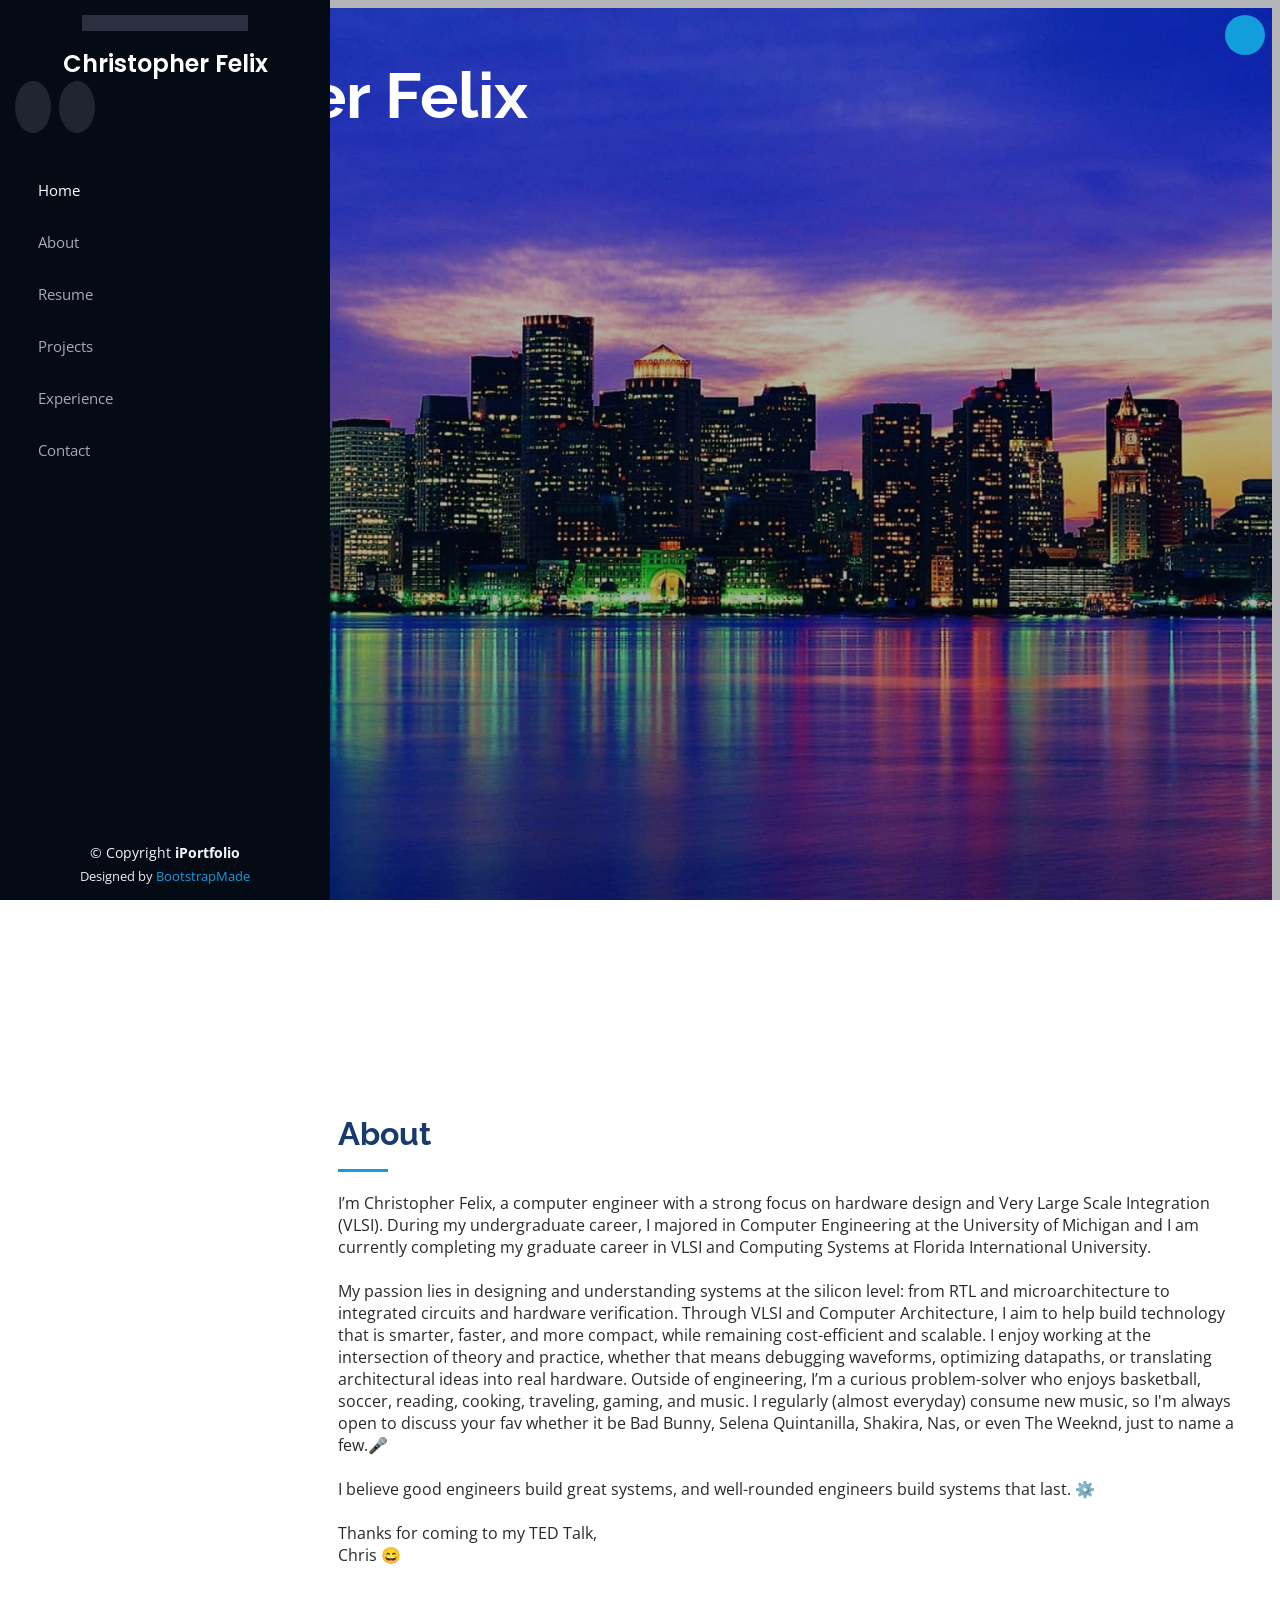
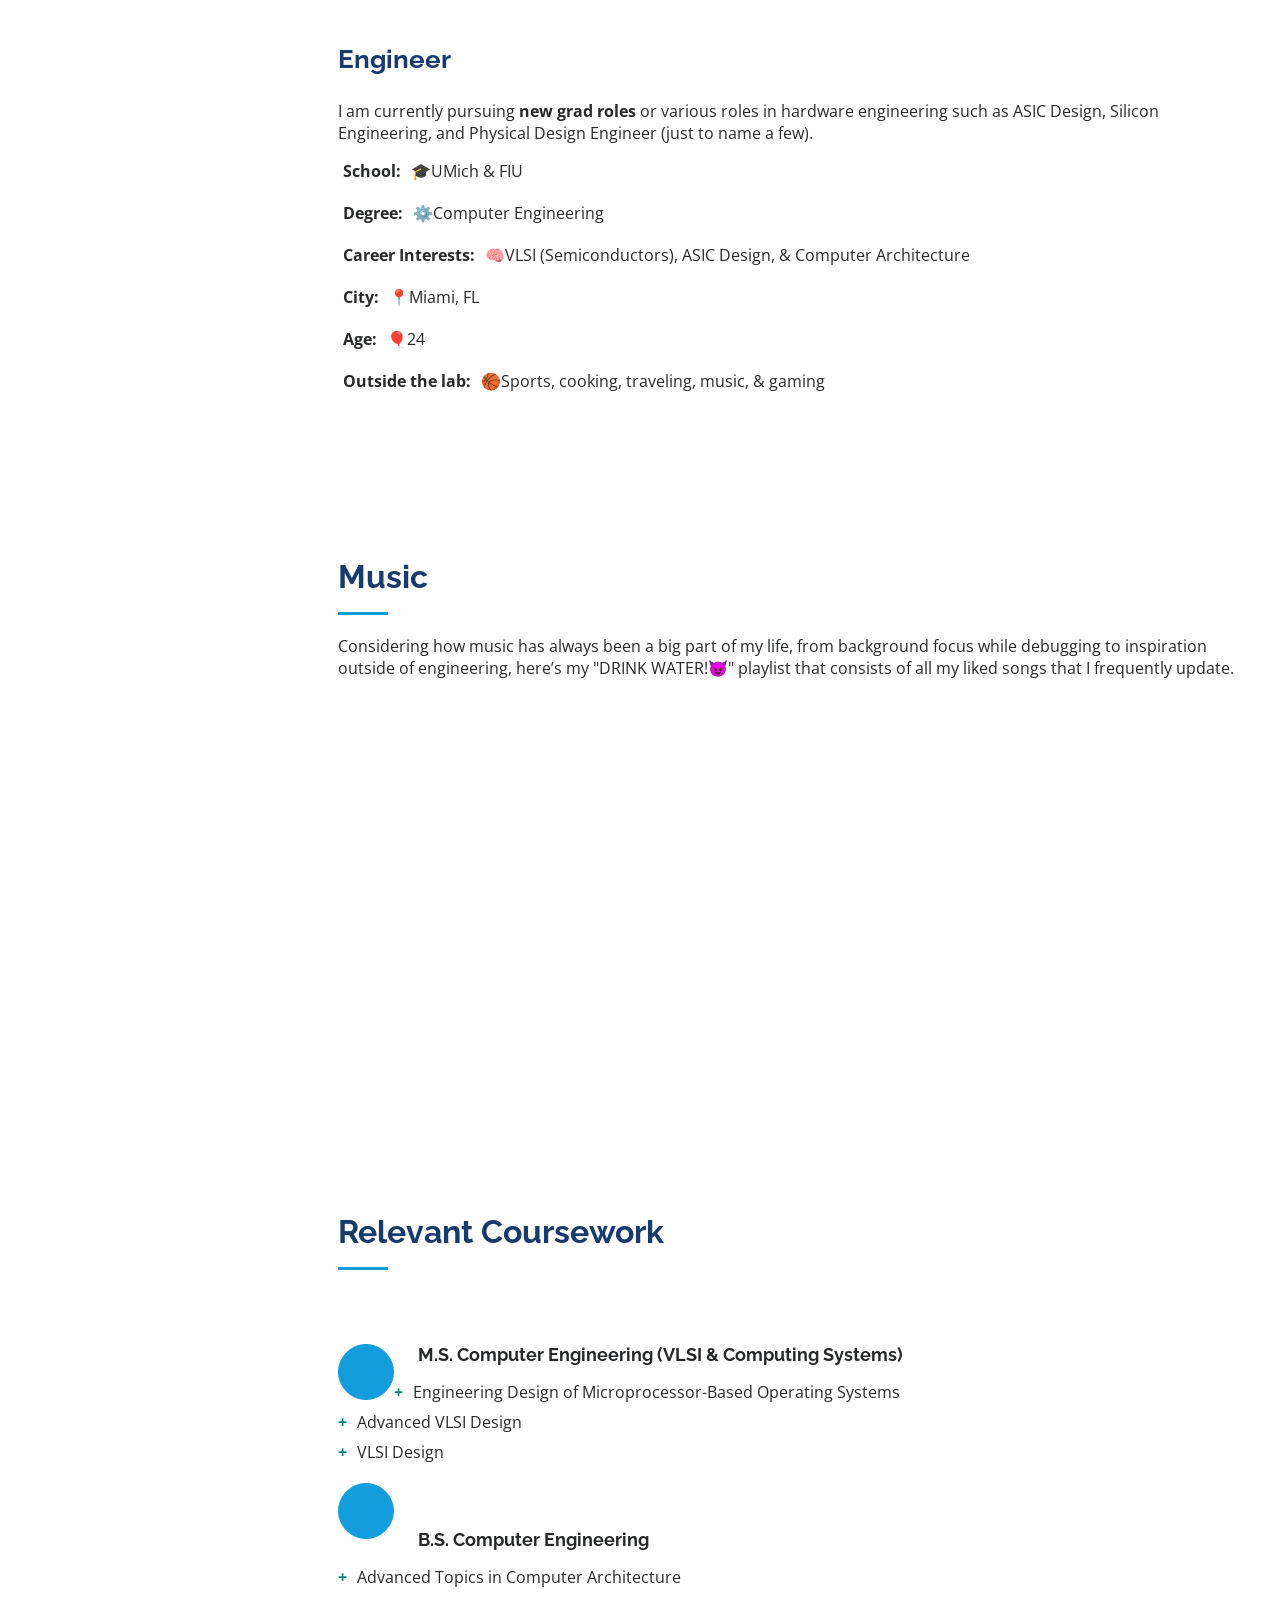
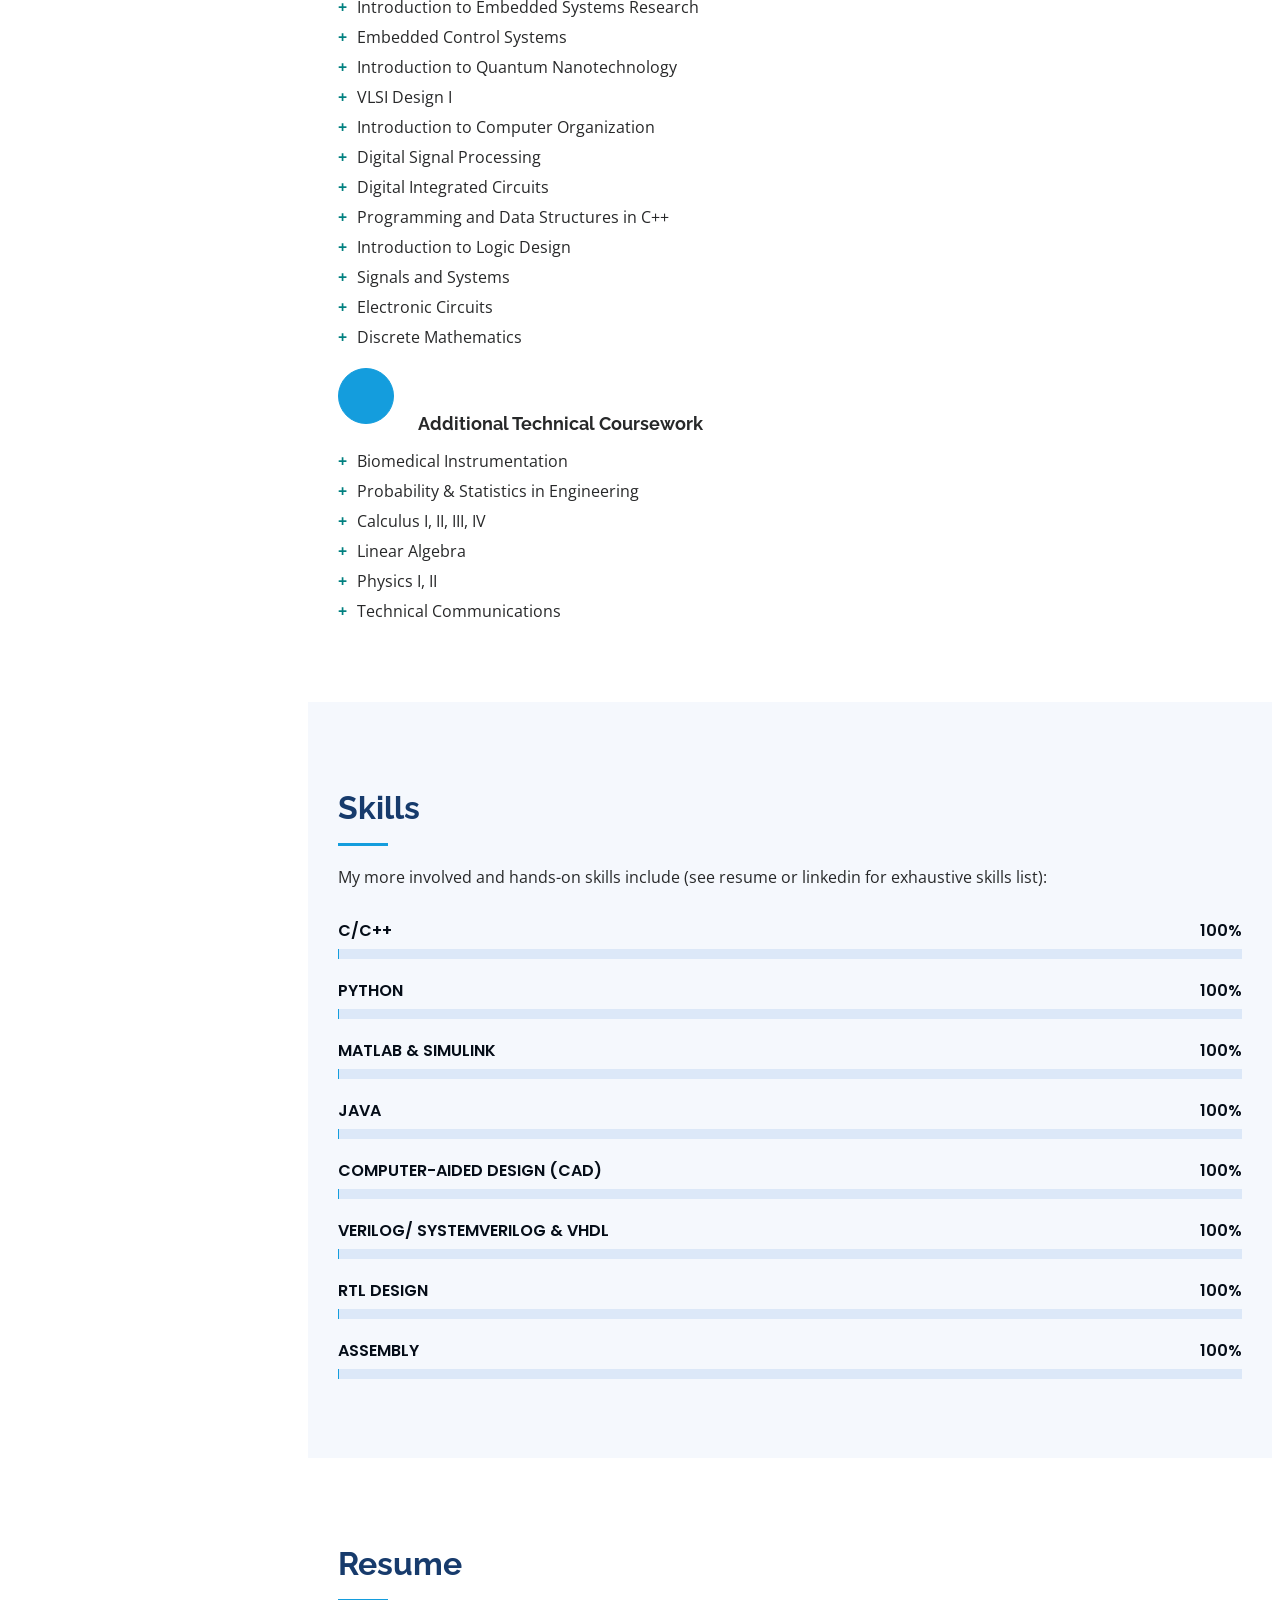
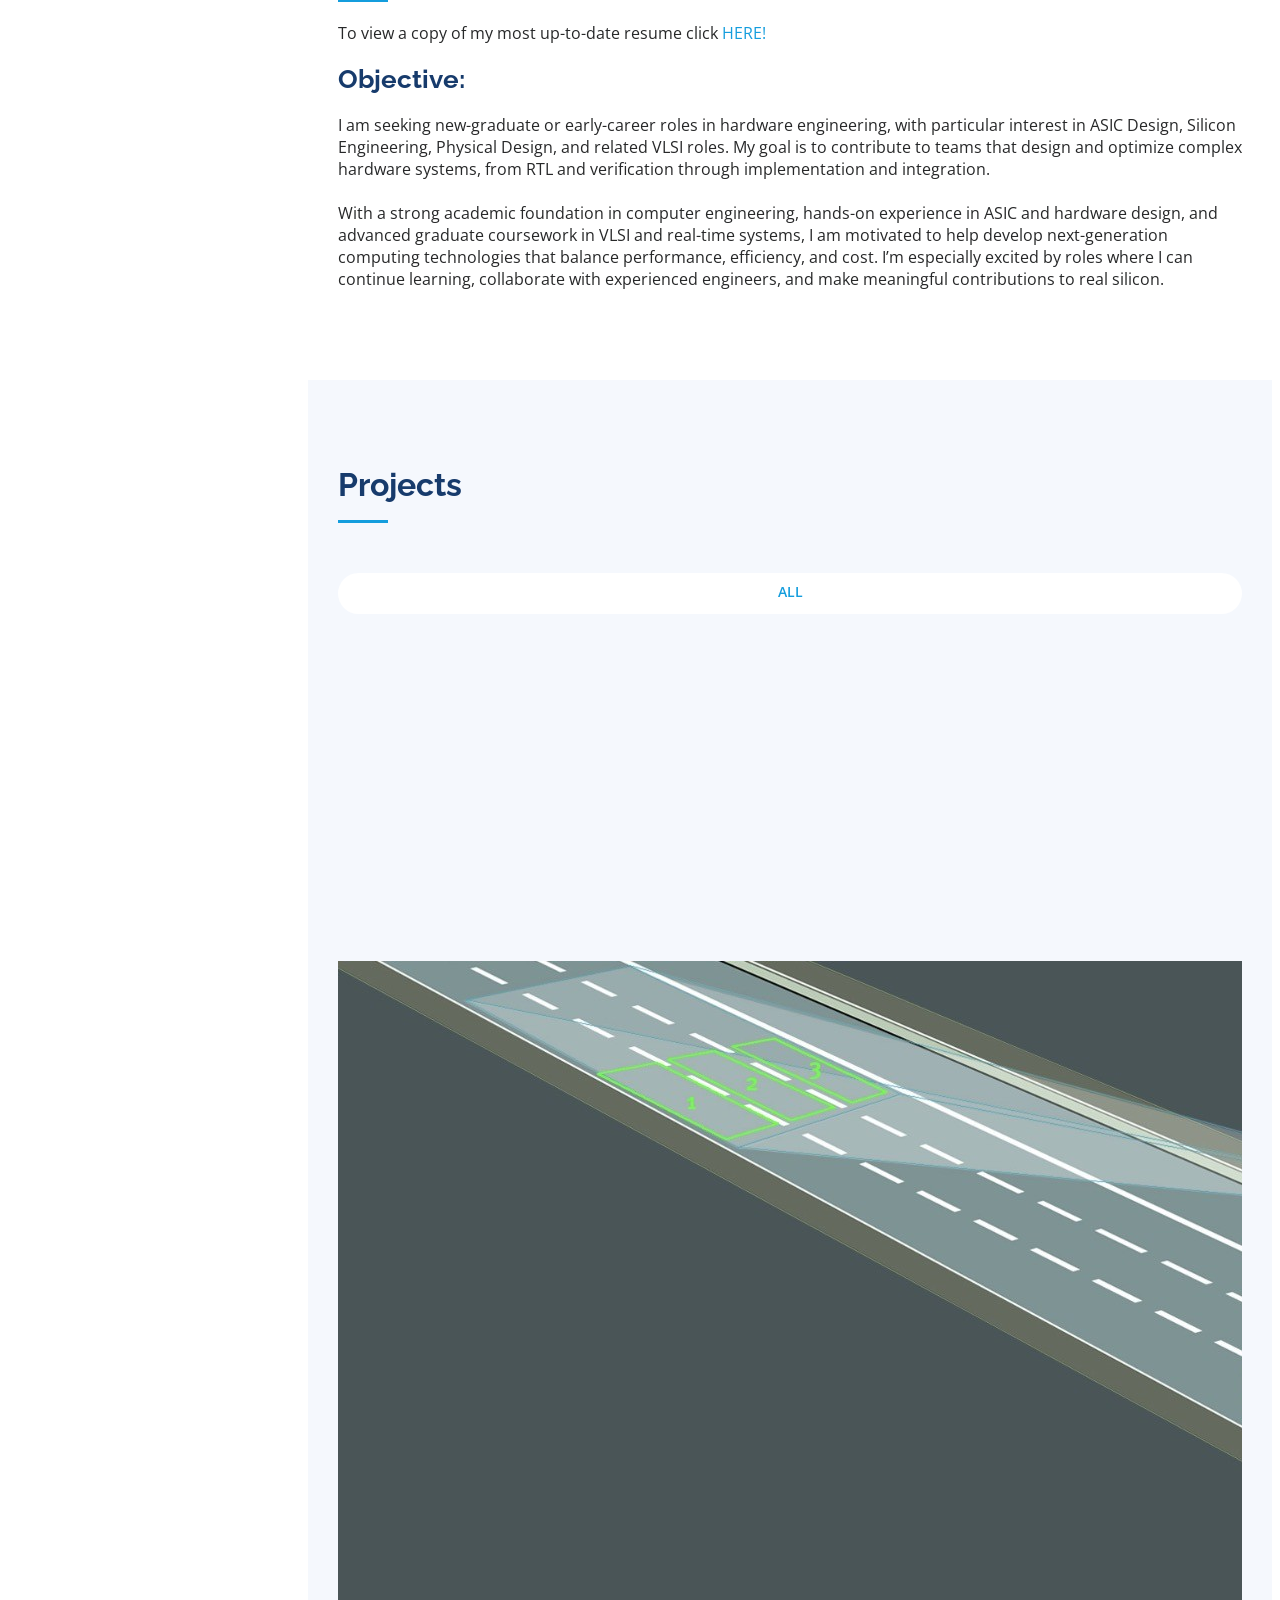
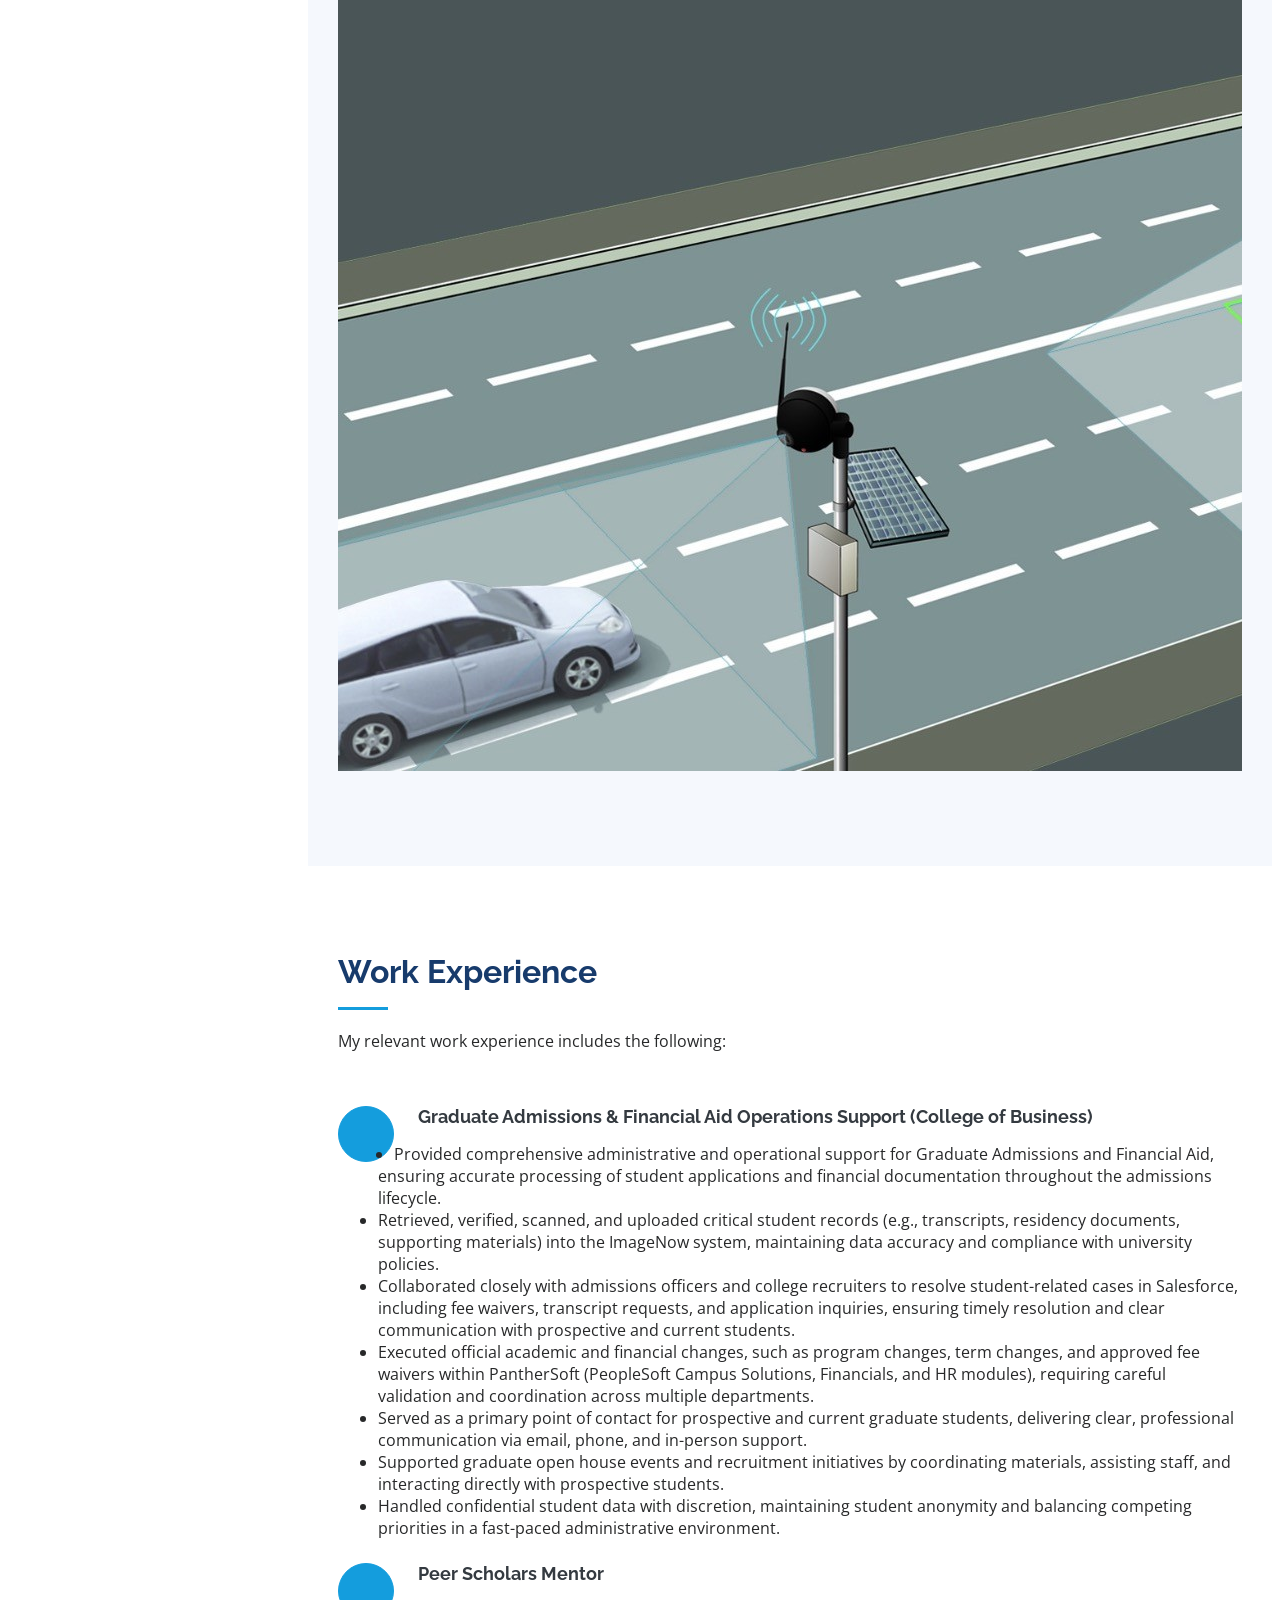
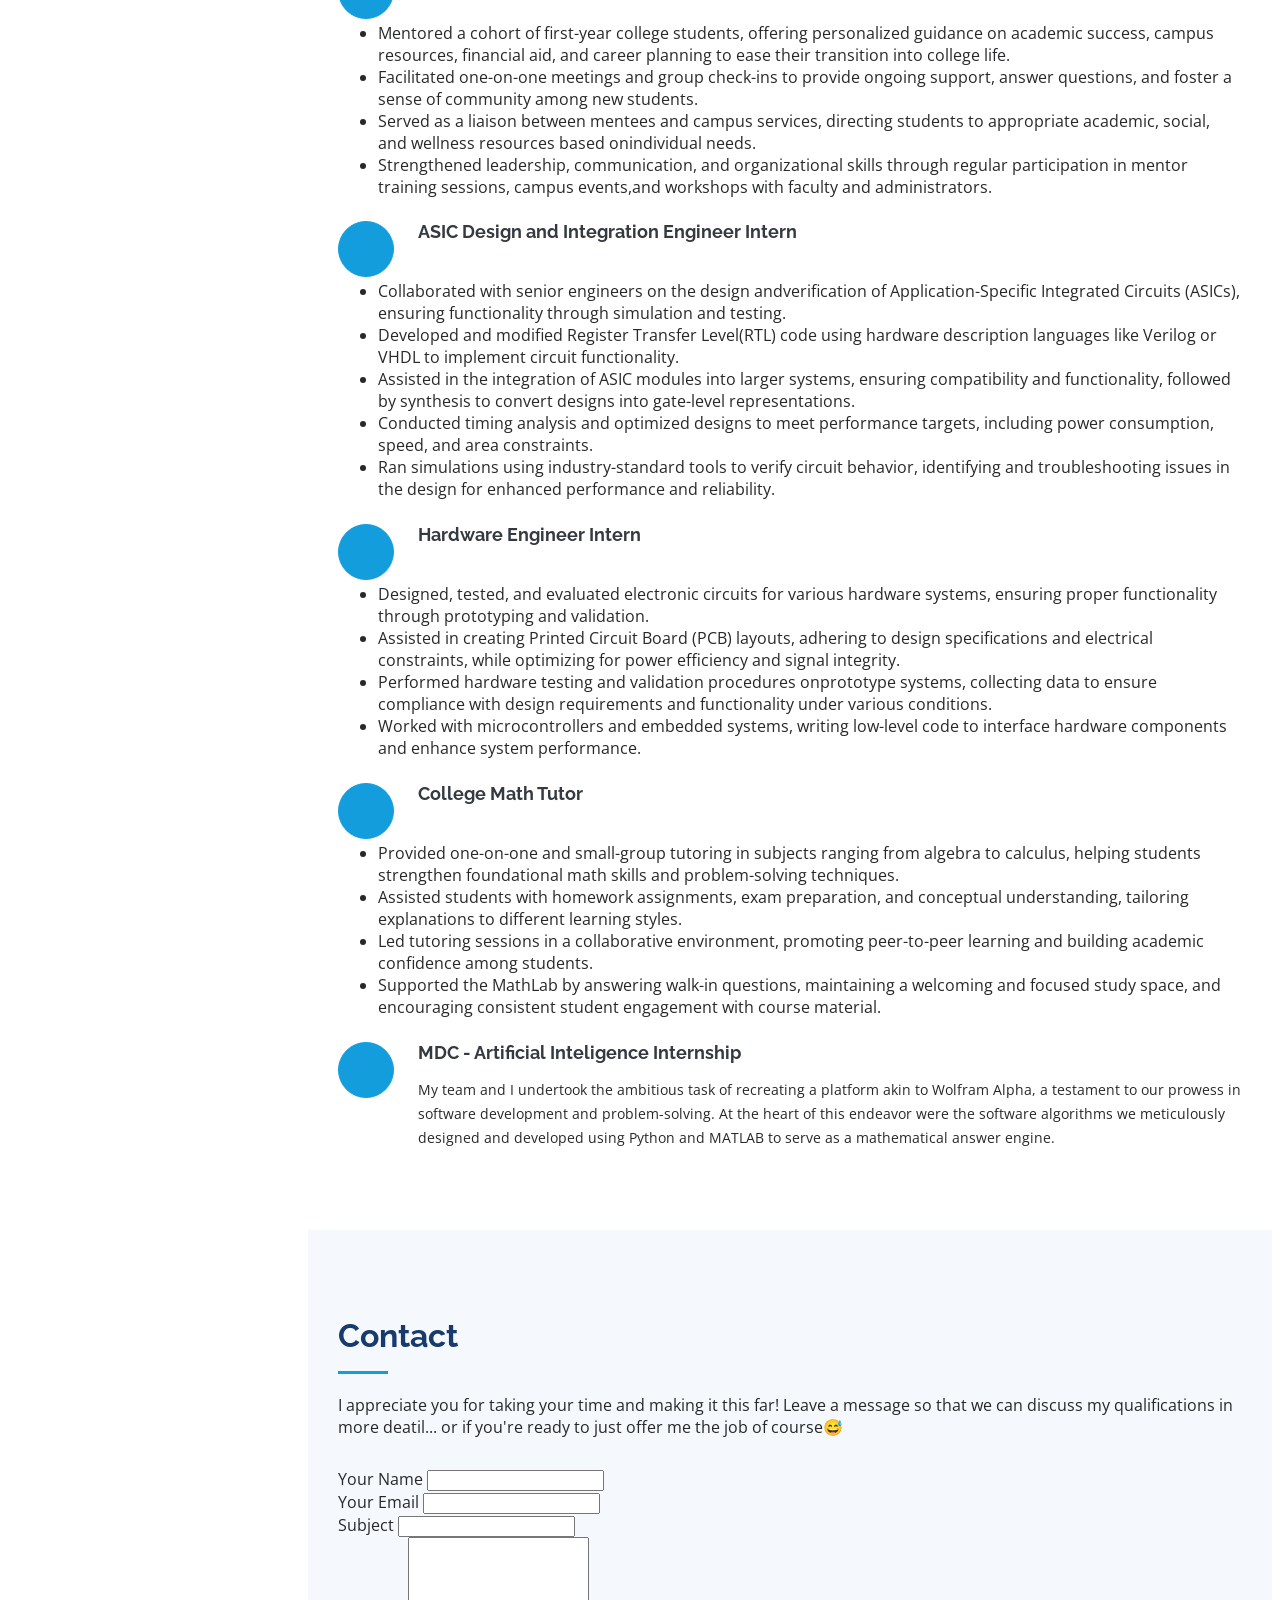
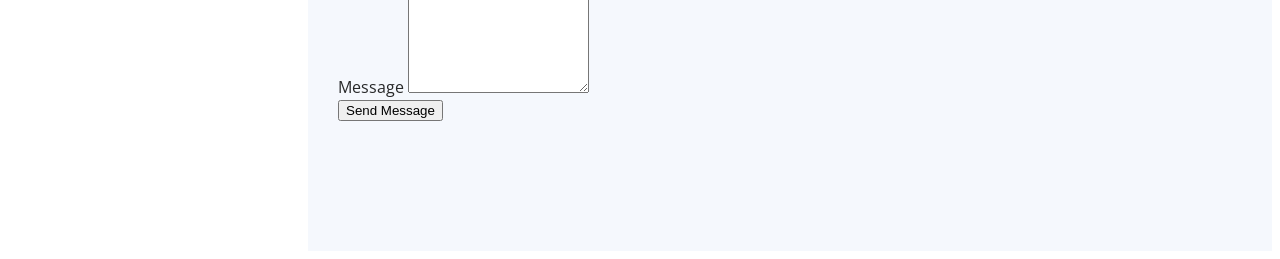
==== commit 58a5be26: "aesthetic, formatting, and cleaning" ====
--- a/index.html
+++ b/index.html
@@ -84,7 +84,7 @@
         <div class="section-title">
           <h2>About</h2>
           <p>I’m Christopher Felix, a computer engineer with a strong focus on hardware design and Very Large Scale Integration (VLSI). 
-            During my undergraduate career, I majored in Computer Engineering at the University of Michigan and am currently completing my 
+            During my undergraduate career, I majored in Computer Engineering at the University of Michigan and I am currently completing my 
             graduate career in VLSI and Computing Systems at Florida International University.
             <br><br>
             My passion lies in designing and understanding systems at the silicon level: from RTL and microarchitecture to integrated 
@@ -111,7 +111,7 @@
           <div class="col-lg-8 pt-4 pt-lg-0 content" data-aos="fade-left">
             <h3>Engineer</h3>
             <p class="fst-italic">
-              I am currently looking for <b>new grad roles</b> or various roles in hardware engineering such as ASIC Design, Silicon Engineering, and Physical Design Engineer (just to name a few).
+              I am currently pursuing <b>new grad roles</b> or various roles in hardware engineering such as ASIC Design, Silicon Engineering, and Physical Design Engineer (just to name a few).
             </p>
             <div class="row">
               <div class="col-lg-6">
@@ -120,8 +120,8 @@
                   <li><i class="bi bi-chevron-right"></i> <strong>Degree:</strong> <span>⚙️Computer Engineering</span></li>
                   <li><i class="bi bi-chevron-right"></i> <strong>Career Interests:</strong> <span>🧠VLSI (Semiconductors), ASIC Design, & Computer Architecture</span></li>
                   <li><i class="bi bi-chevron-right"></i> <strong>City:</strong> <span>📍Miami, FL</span></li>
-                  <li><i class="bi bi-chevron-right"></i> <strong>Age:</strong> <span>🎈25</span></li>
-                  <li><i class="bi bi-chevron-right"></i> <strong>Outside the lab:</strong> <span>🏀Sports, cooking, travel, music, & gaming</span></li>
+                  <li><i class="bi bi-chevron-right"></i> <strong>Age:</strong> <span>🎈24</span></li>
+                  <li><i class="bi bi-chevron-right"></i> <strong>Outside the lab:</strong> <span>🏀Sports, cooking, traveling, music, & gaming</span></li>
                 </ul>
               </div>
             </div>
@@ -183,6 +183,7 @@
         <p class="description">
           <ul class="plus-list">
             <li>Engineering Design of Microprocessor-Based Operating Systems</li>
+            <li>Advanced VLSI Design</li>
             <li>VLSI Design</li>
           </ul>
         </p>
@@ -191,6 +192,7 @@
       <!-- Bachelor's Coursework -->
       <div class="col-lg-6 col-md-12 icon-box" data-aos="fade-up" data-aos-delay="100">
         <div class="icon"><i class="bi bi-mortarboard"></i></div>
+        <br>
         <h4 class="title">B.S. Computer Engineering</h4>
         <p class="description">
           <ul class="plus-list">
@@ -214,10 +216,12 @@
       <!-- Additional Coursework -->
       <div class="col-lg-12 col-md-12 icon-box" data-aos="fade-up" data-aos-delay="200">
         <div class="icon"><i class="bi bi-journal-code"></i></div>
+        <br>
         <h4 class="title">Additional Technical Coursework</h4>
         <p class="description">
           <ul class="plus-list">
             <li>Biomedical Instrumentation</li>
+            <li>Probability & Statistics in Engineering</li>
             <li>Calculus I, II, III, IV</li>
             <li>Linear Algebra</li>
             <li>Physics I, II</li>
@@ -240,7 +244,7 @@
         <div class="section-title">
           <h2>Skills</h2>
           <p>
-            My more involved and hands-on skills include (see resume for exhaustive skills list):
+            My more involved and hands-on skills include (see resume or linkedin for exhaustive skills list):
           </p>
         </div>
 
@@ -269,6 +273,13 @@
               </div>
             </div>
 
+            <div class="progress">
+              <span class="skill">Java <i class="val">100%</i></span>
+              <div class="progress-bar-wrap">
+                <div class="progress-bar" role="progressbar" aria-valuenow="100" aria-valuemin="0" aria-valuemax="100"></div>
+              </div>
+            </div>
+
           </div>
 
           <div class="col-lg-6" data-aos="fade-up" data-aos-delay="100">
@@ -282,13 +293,6 @@
 
             <div class="progress">
               <span class="skill">Verilog/ SystemVerilog & VHDL <i class="val">100%</i></span>
-              <div class="progress-bar-wrap">
-                <div class="progress-bar" role="progressbar" aria-valuenow="100" aria-valuemin="0" aria-valuemax="100"></div>
-              </div>
-            </div>
-
-            <div class="progress">
-              <span class="skill">Java <i class="val">100%</i></span>
               <div class="progress-bar-wrap">
                 <div class="progress-bar" role="progressbar" aria-valuenow="100" aria-valuemin="0" aria-valuemax="100"></div>
               </div>
@@ -321,7 +325,7 @@
     
         <div class="section-title">
           <h2>Resume</h2>
-          <p class="blankspace">To view a copy of my most up-to-date resume click <a href="https://drive.google.com/file/d/1nah6MZ_7vOzIvGEdTHIk-4kyHIv_uBiz/view?usp=drive_link" target="_blank">HERE!</a>.</p></p>
+          <p class="blankspace">To view a copy of my most up-to-date resume click <a href="https://drive.google.com/file/d/1nah6MZ_7vOzIvGEdTHIk-4kyHIv_uBiz/view?usp=drive_link" target="_blank">HERE!</a></p></p>
 
           <h3 class="resume-title">Objective:</h3>
           <div class="resume-item">
@@ -485,7 +489,8 @@
           <h2>Work Experience</h2>
           <p>My relevant work experience includes the following:</p>
         </div>
-
+        
+        <div class="row">
         <!-- Graduate Admissions & Financial Aid Operations Support (College of Business) -->
         <div class="col-lg-4 col-md-6 icon-box" data-aos="fade-up" data-aos-delay="200">
             <div class="icon"><i class="bi bi-briefcase"></i></div>
@@ -500,17 +505,15 @@
               <li>Supported graduate open house events and recruitment initiatives by coordinating materials, assisting staff, and interacting directly with prospective students.</li>
               <li>Handled confidential student data with discretion, maintaining student anonymity and balancing competing priorities in a fast-paced administrative environment.</li>
               </ul>
-            </p>
-          </div>
-        </div>
-
-        <div class="row">
+          </div>
+
           <!-- Peer Scholars Mentor -->
           <div class="col-lg-4 col-md-6 icon-box" data-aos="fade-up">
             <div class="icon"><i class="bi bi-briefcase"></i></div>
             <h4 class="title"><a href=""> Peer Scholars Mentor</a></h4>
             <p class="description">
               <ul>
+              <br>
               <li>Mentored a cohort of first-year college students, offering personalized guidance on academic success, campus resources, financial aid, and career planning to ease their transition into college life.</li>
               <li>Facilitated one-on-one meetings and group check-ins to provide ongoing support, answer questions, and foster a sense of community among new students.</li>
               <li>Served as a liaison between mentees and campus services, directing students to appropriate academic, social, and wellness resources based onindividual needs.</li>
@@ -524,6 +527,7 @@
             <h4 class="title"><a href="">ASIC Design and Integration Engineer Intern</a></h4>
             <p class="description"> 
               <ul>
+              <br>
               <li>Collaborated with senior engineers on the design andverification of Application-Specific Integrated Circuits (ASICs), ensuring functionality through simulation and testing.</li>
               <li>Developed and modified Register Transfer Level(RTL) code using hardware description languages like Verilog or VHDL to implement circuit functionality.</li>
               <li>Assisted in the integration of ASIC modules into larger systems, ensuring compatibility and functionality, followed by synthesis to convert designs into gate-level representations.</li>
@@ -538,6 +542,7 @@
             <h4 class="title"><a href="">Hardware Engineer Intern</a></h4>
             <p class="description"> 
               <ul>
+              <br>
               <li>Designed, tested, and evaluated electronic circuits for various hardware systems, ensuring proper functionality through prototyping and validation.</li>
               <li>Assisted in creating Printed Circuit Board (PCB) layouts, adhering to design specifications and electrical constraints, while optimizing for power efficiency and signal integrity.</li>
               <li>Performed hardware testing and validation procedures onprototype systems, collecting data to ensure compliance with design requirements and functionality under various conditions.</li>
@@ -545,12 +550,13 @@
               </ul>
           </div>
           
-          <!-- Math Tutor -->
+          <!-- College Math Tutor -->
           <div class="col-lg-4 col-md-6 icon-box" data-aos="fade-up" data-aos-delay="200">
             <div class="icon"><i class="bi bi-briefcase"></i></div>
-            <h4 class="title"><a href="">Math Tutor</a></h4>
+            <h4 class="title"><a href="">College Math Tutor</a></h4>
             <p class="description">
               <ul>
+              <br>
               <li>Provided one-on-one and small-group tutoring in subjects ranging from algebra to calculus, helping students strengthen foundational math skills and problem-solving techniques.</li>
               <li>Assisted students with homework assignments, exam preparation, and conceptual understanding, tailoring explanations to different learning styles.</li>
               <li>Led tutoring sessions in a collaborative environment, promoting peer-to-peer learning and building academic confidence among students.</li>
--- a/assets/css/style.css
+++ b/assets/css/style.css
@@ -417,21 +417,23 @@
 }
 
 .plus-list {
-    list-style-type: none; /* Removes the default bullets */
-    padding-left: 1em;    /* Provides space for the custom bullet */
+  list-style: none;
+  padding-left: 0;
+  margin-left: 0;
+}
+
+.plus-list li {
+  display: flex;
+  align-items: flex-start;
+  gap: 10px;
+  margin-bottom: 8px;
 }
 
 .plus-list li::before {
-    content: "+ ";        /* Inserts a plus sign and a space before each list item */
-    color: #008080;         /* Optional: Change the color of the plus sign */
-    font-weight: bold;    /* Optional: Make the plus sign bold */
-    position: absolute;   /* Optional: For precise positioning */
-    left: 0;              /* Optional: Aligns the plus sign to the left edge of the padding */
-}
-
-/* Optional: Additional CSS for proper alignment if needed */
-.plus-list li {
-    position: relative; /* Essential for absolute positioning of the ::before element to work correctly */
+  content: "+";
+  color: #008080;
+  font-weight: bold;
+  flex-shrink: 0;
 }
 
 
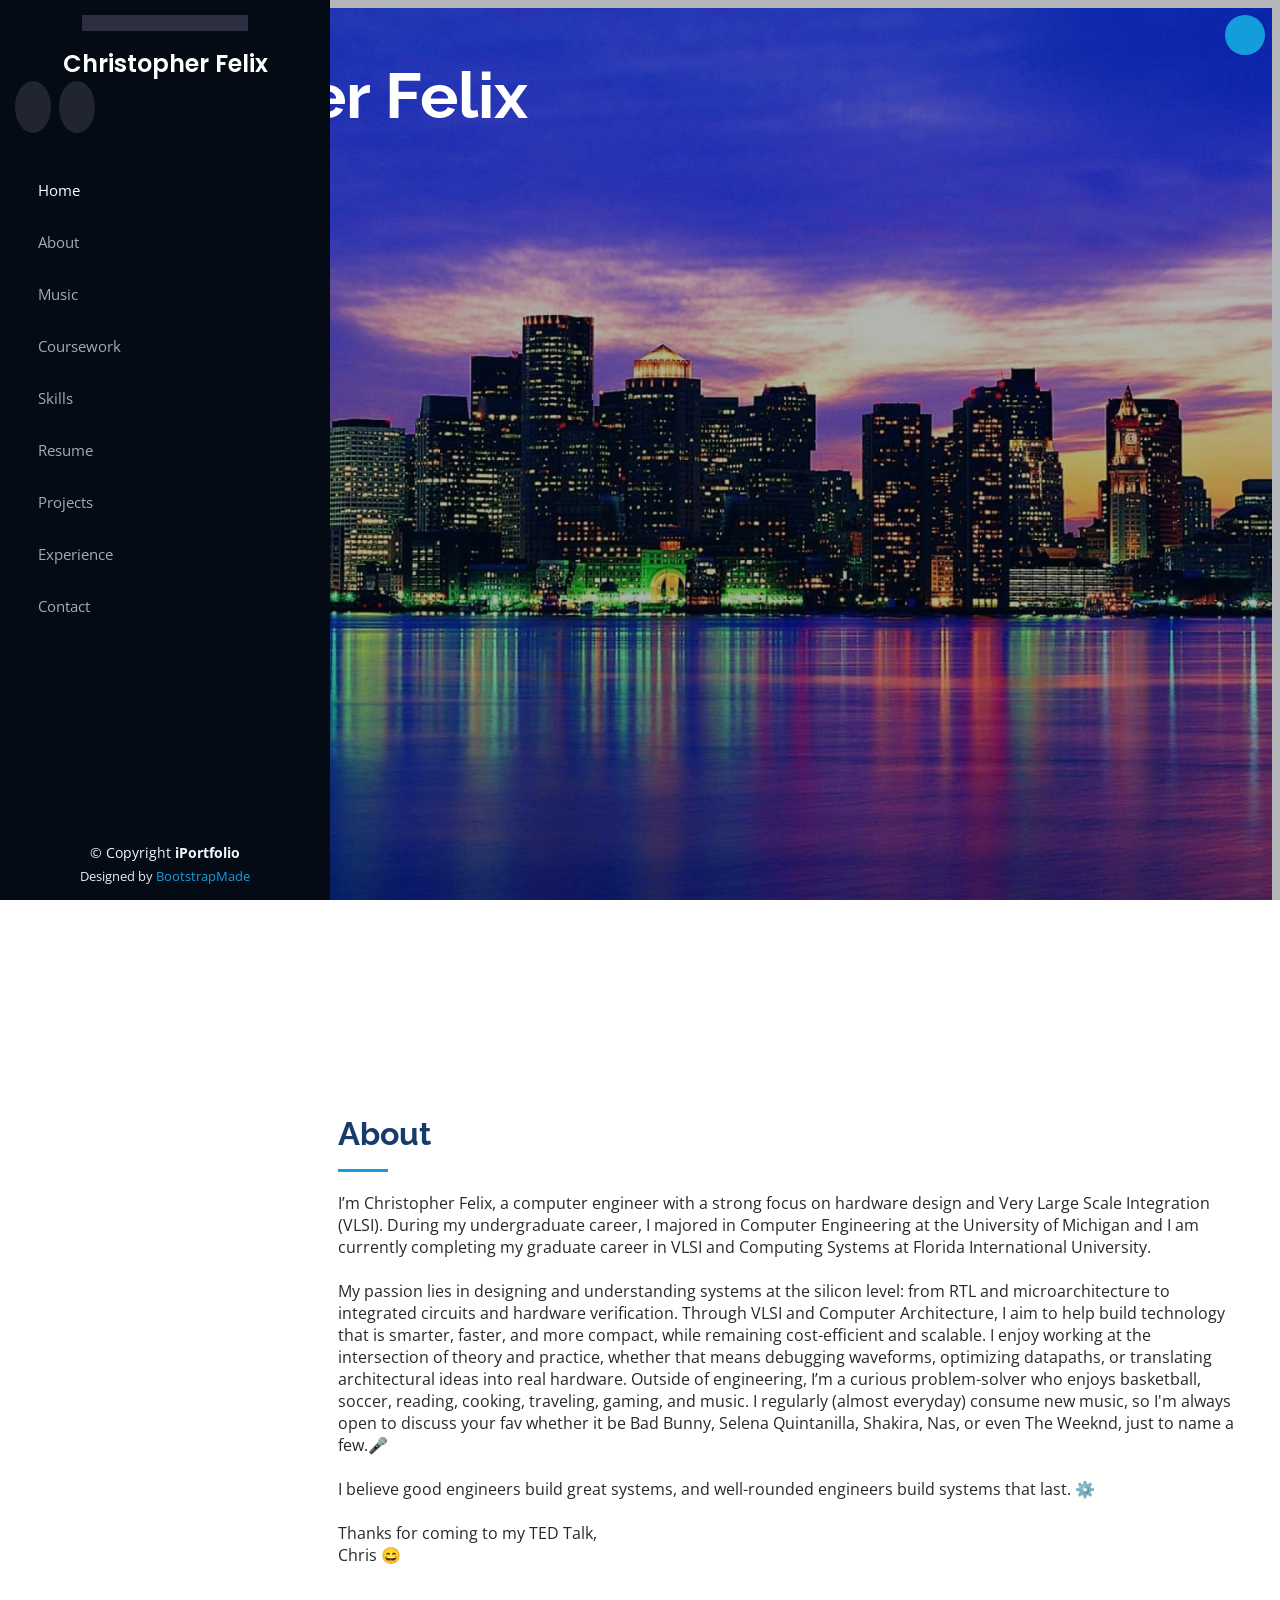
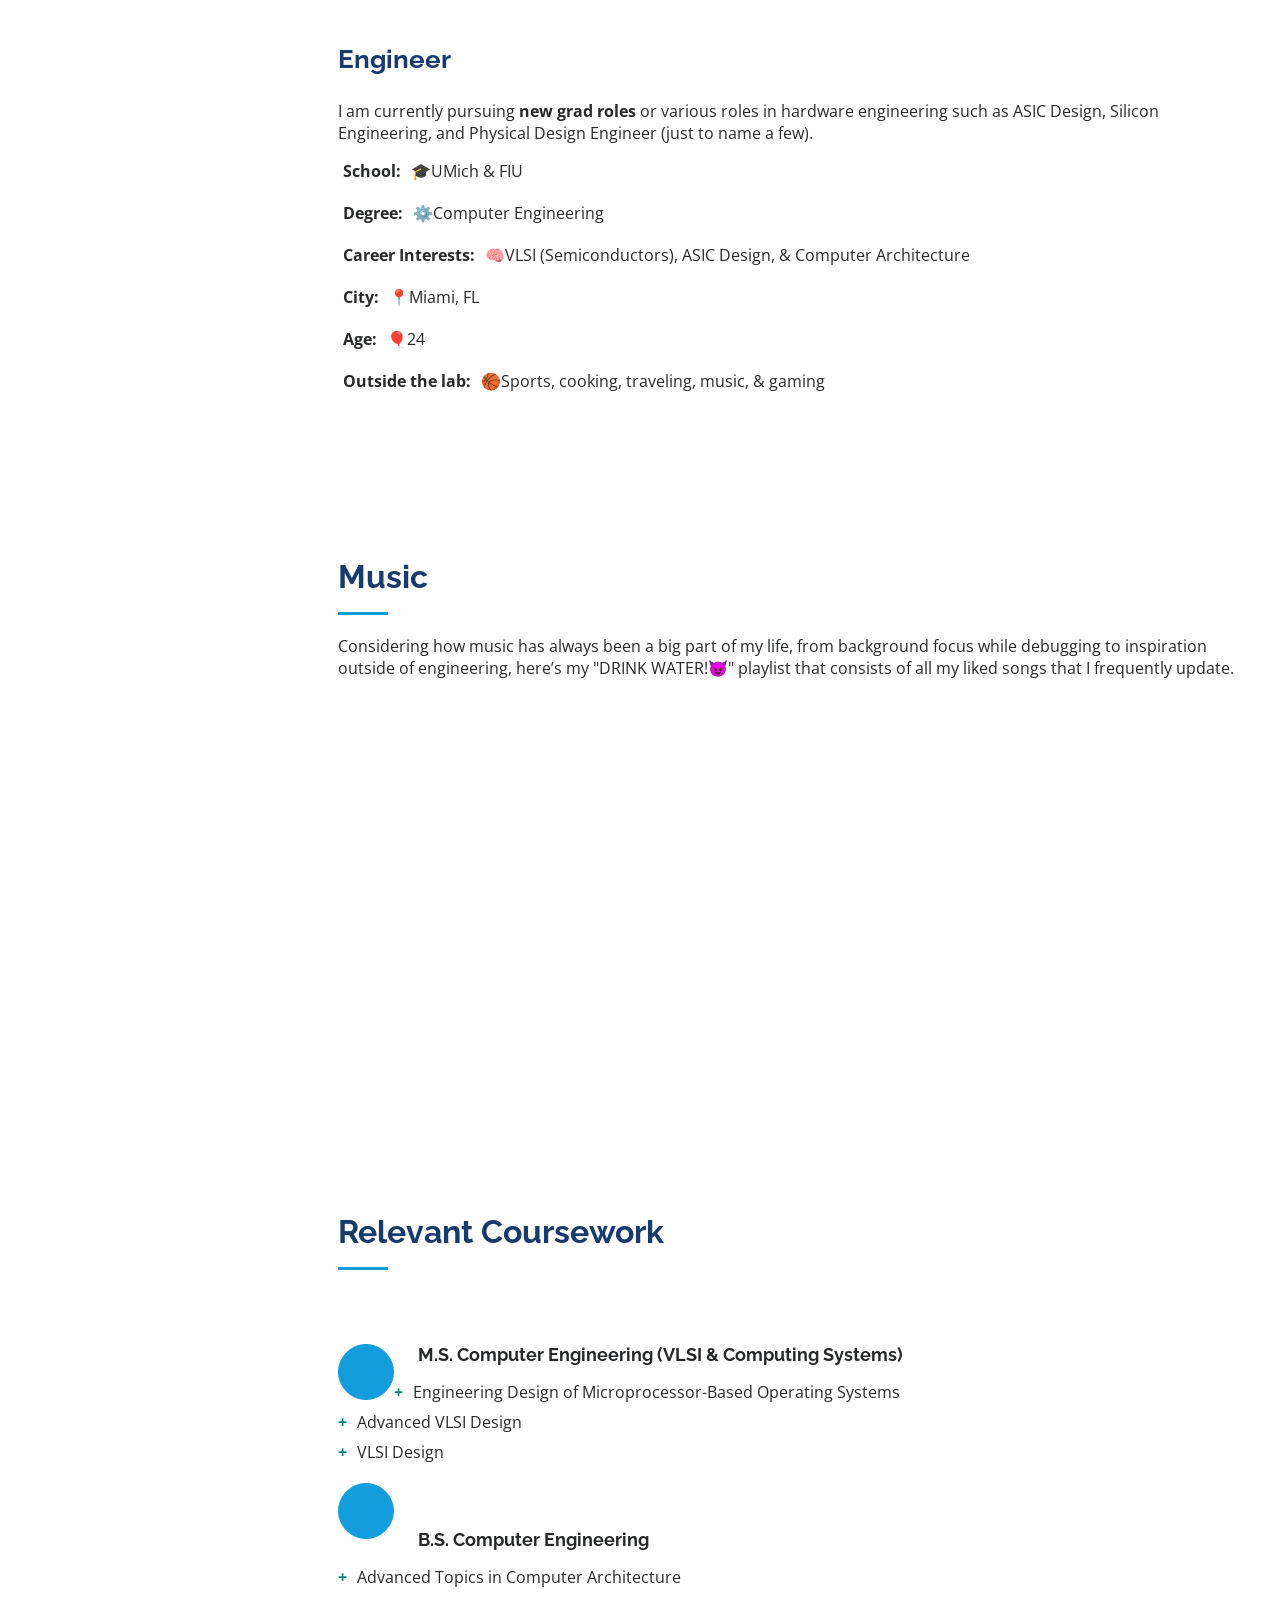
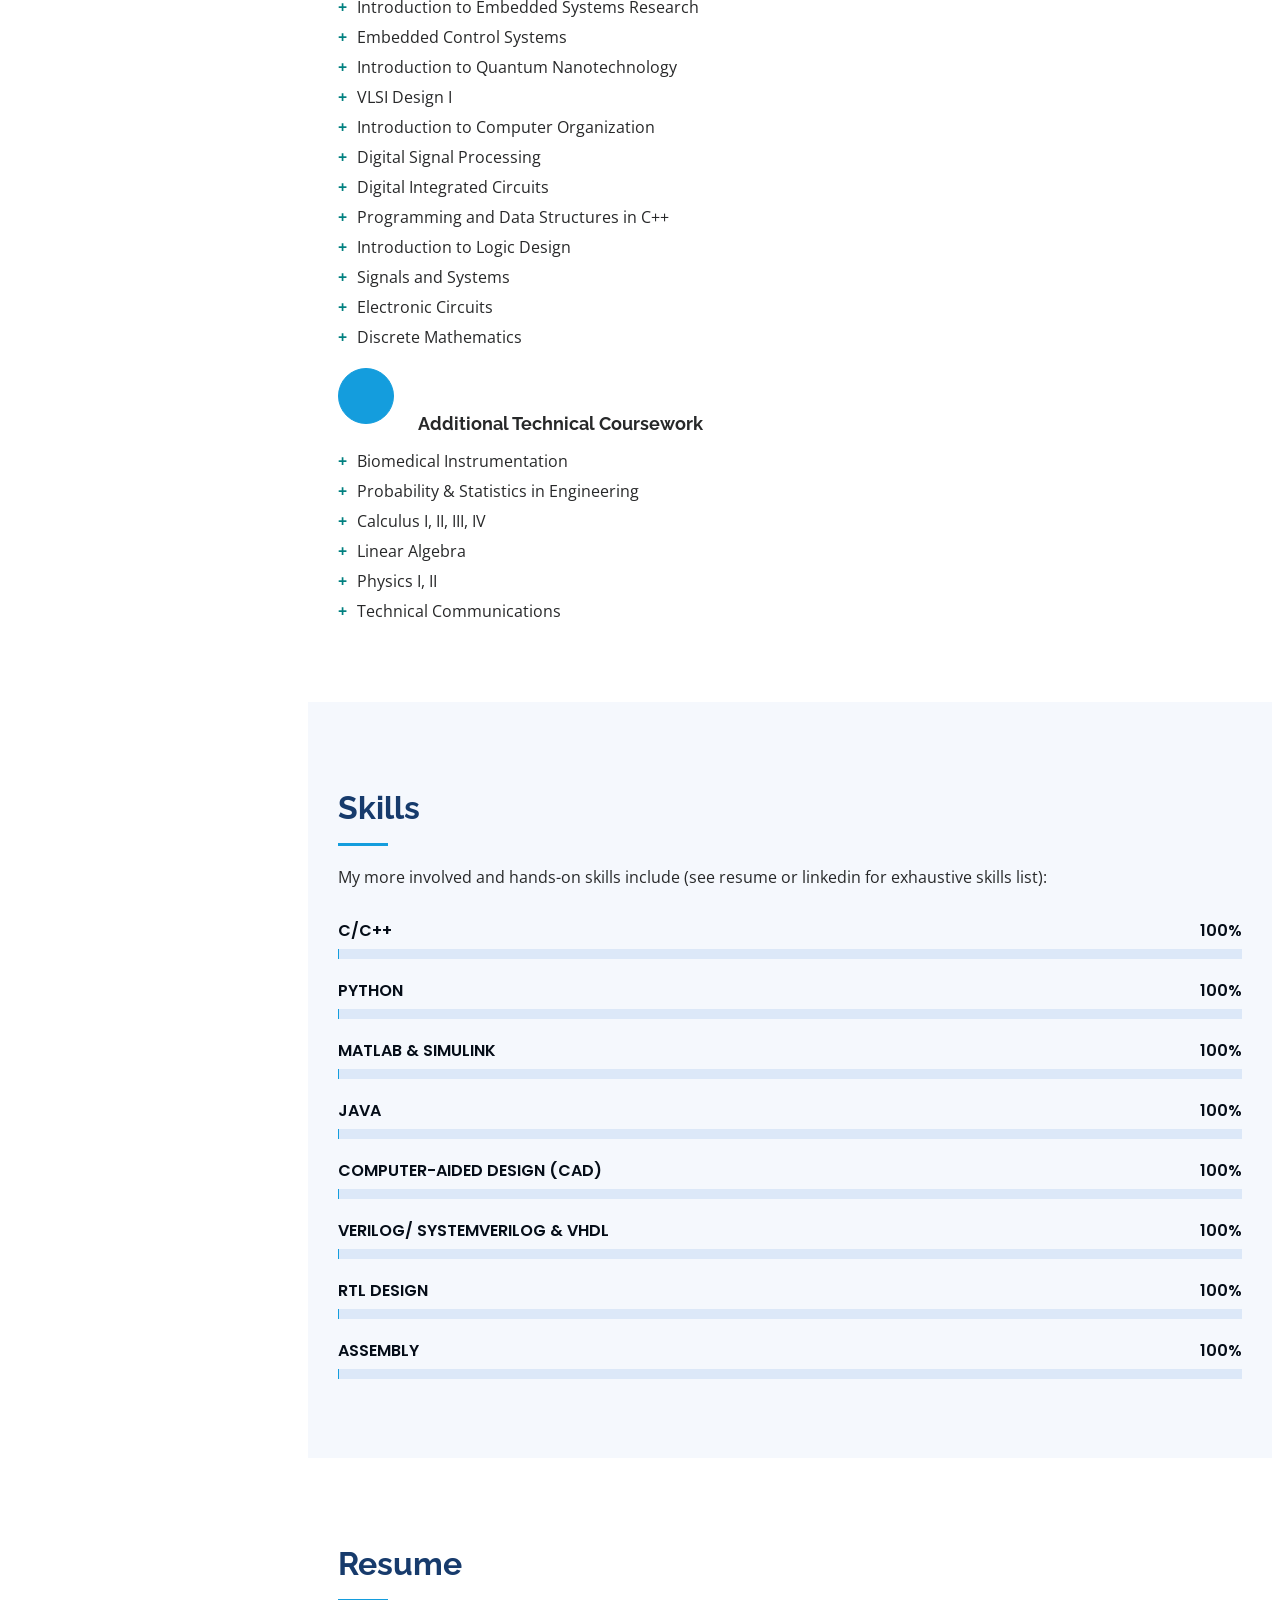
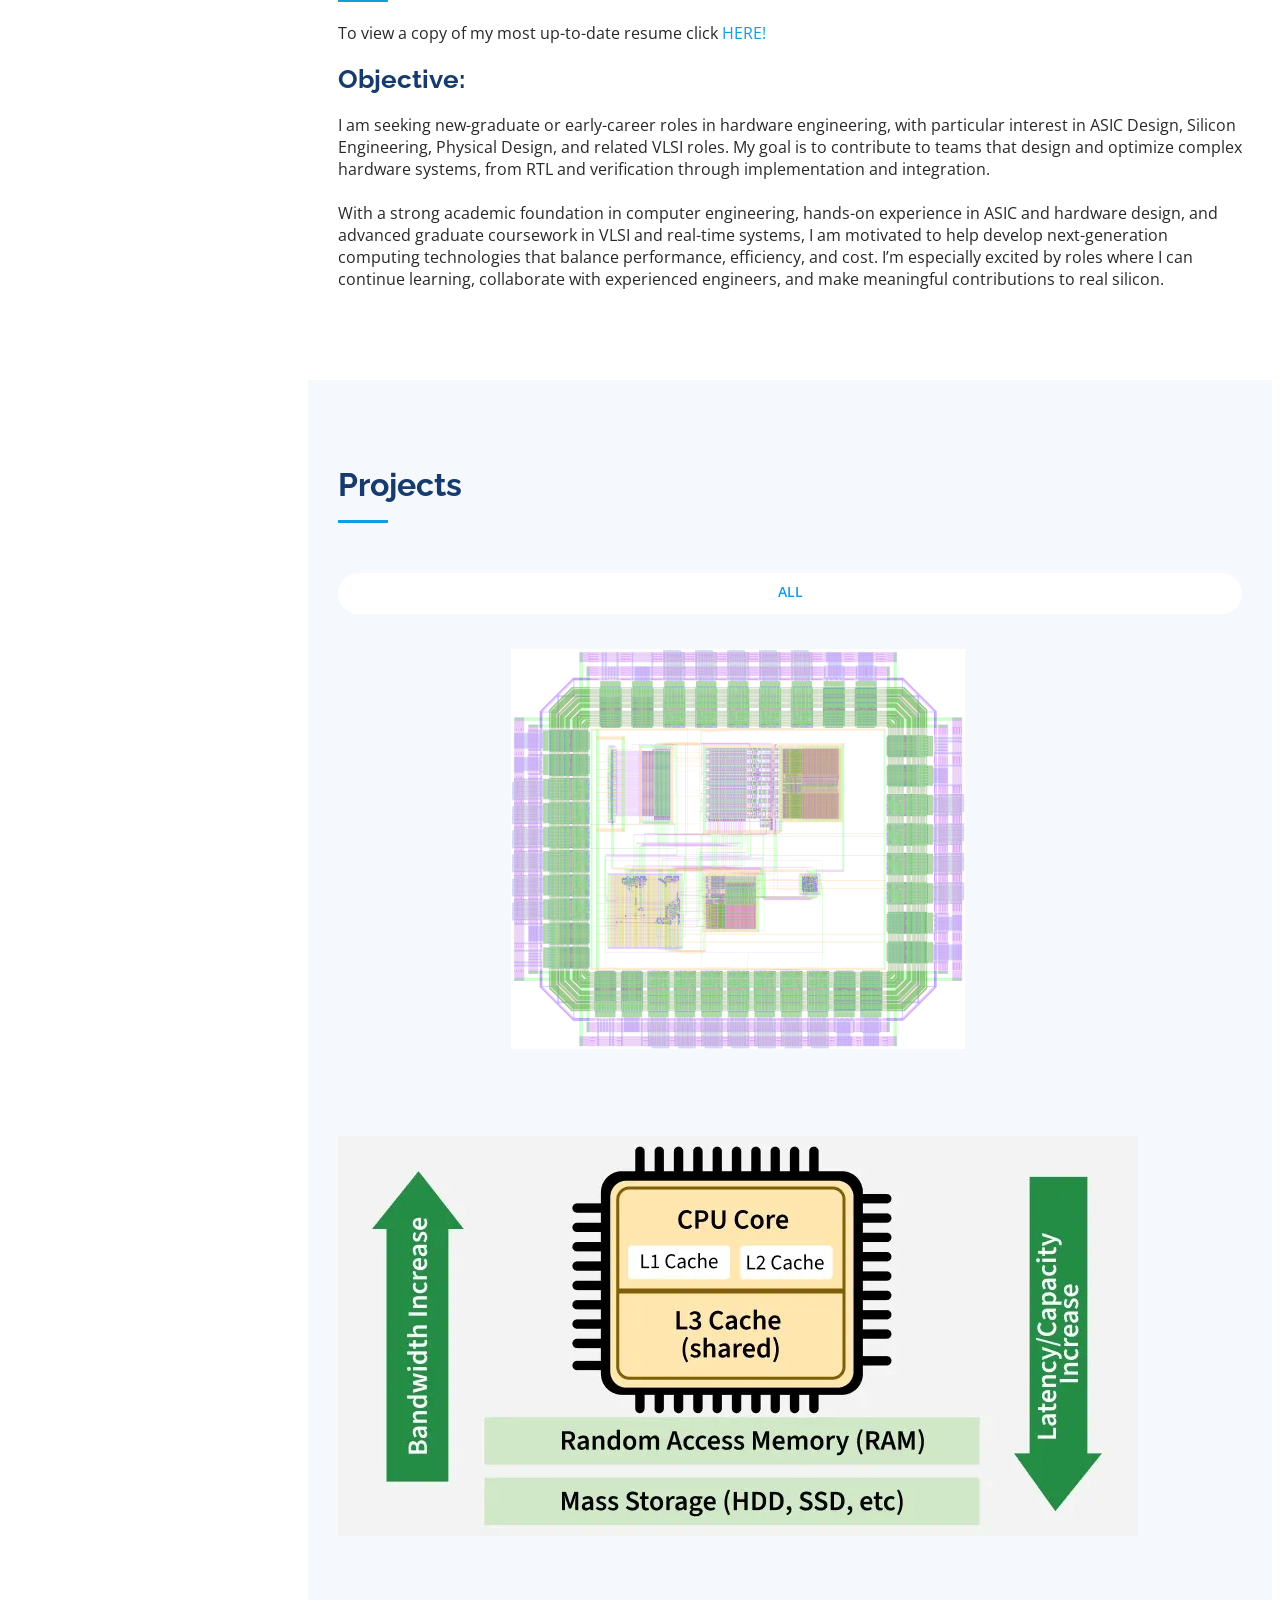
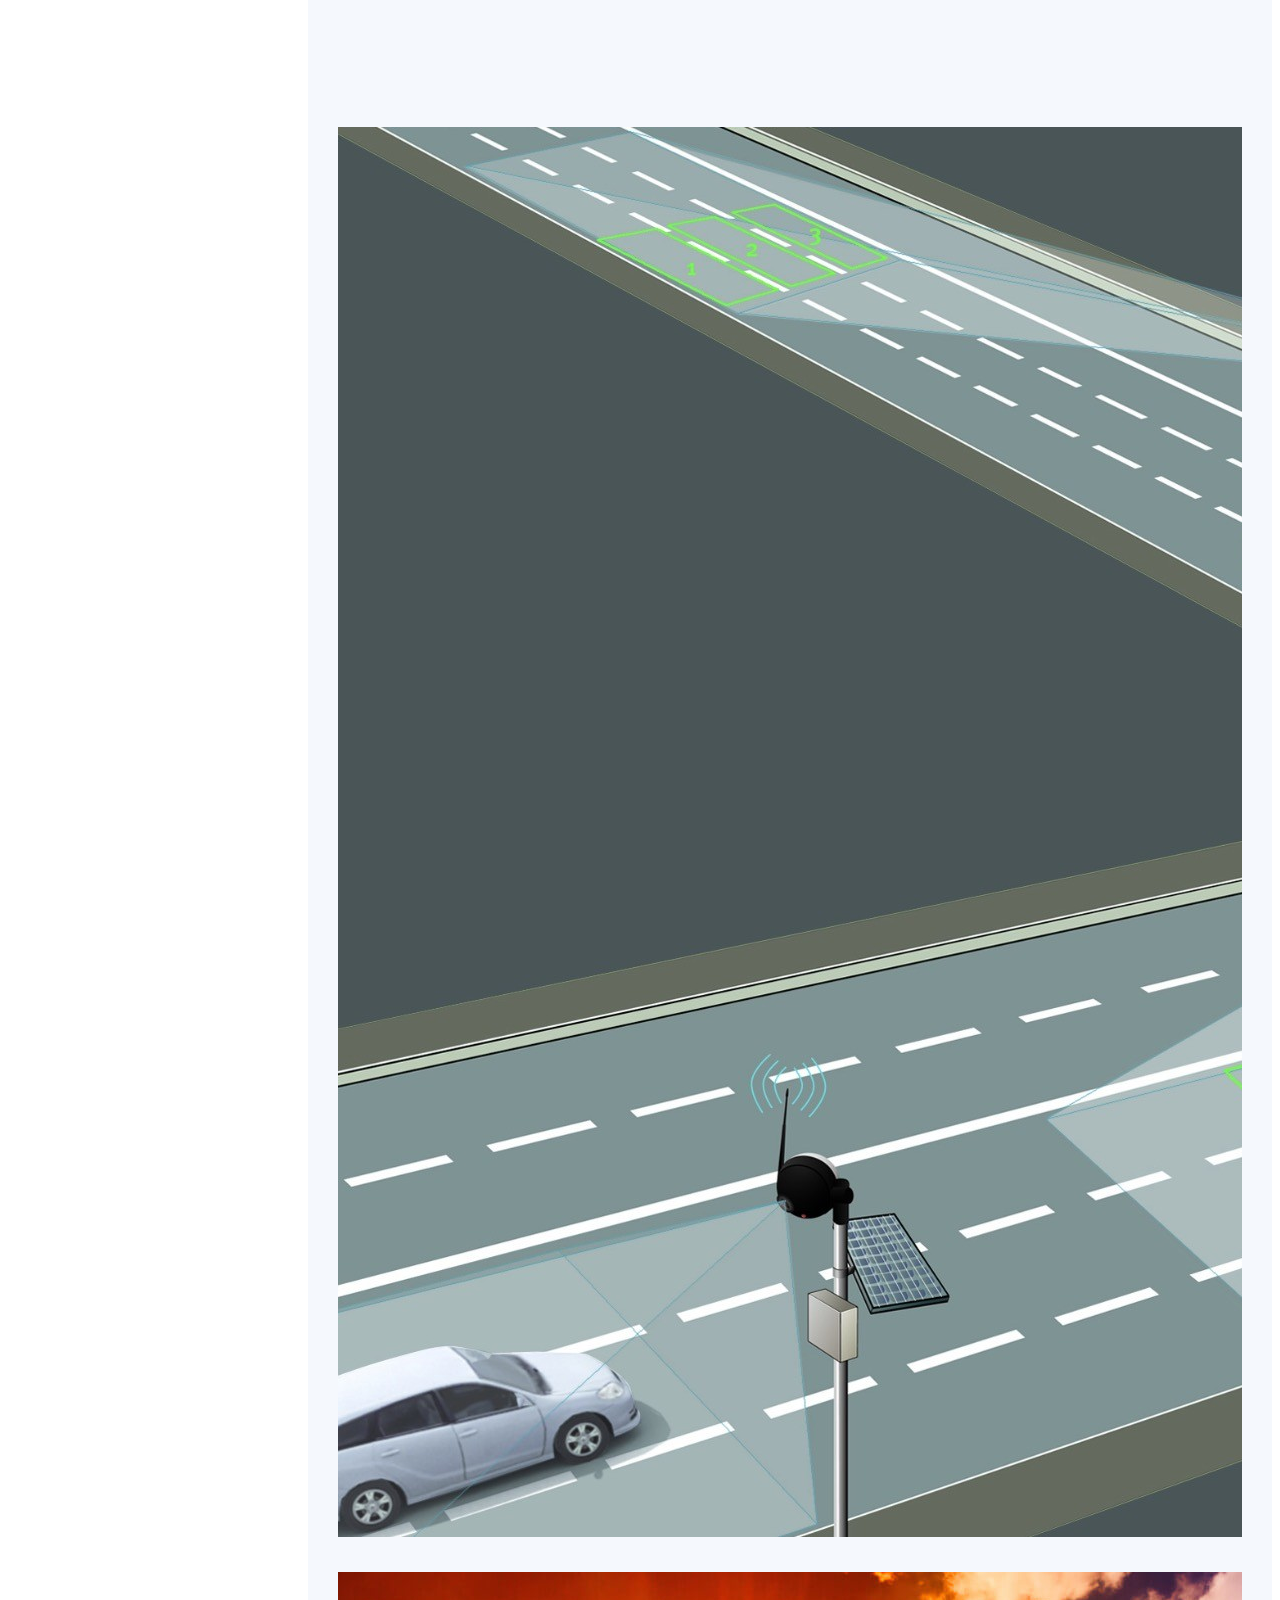
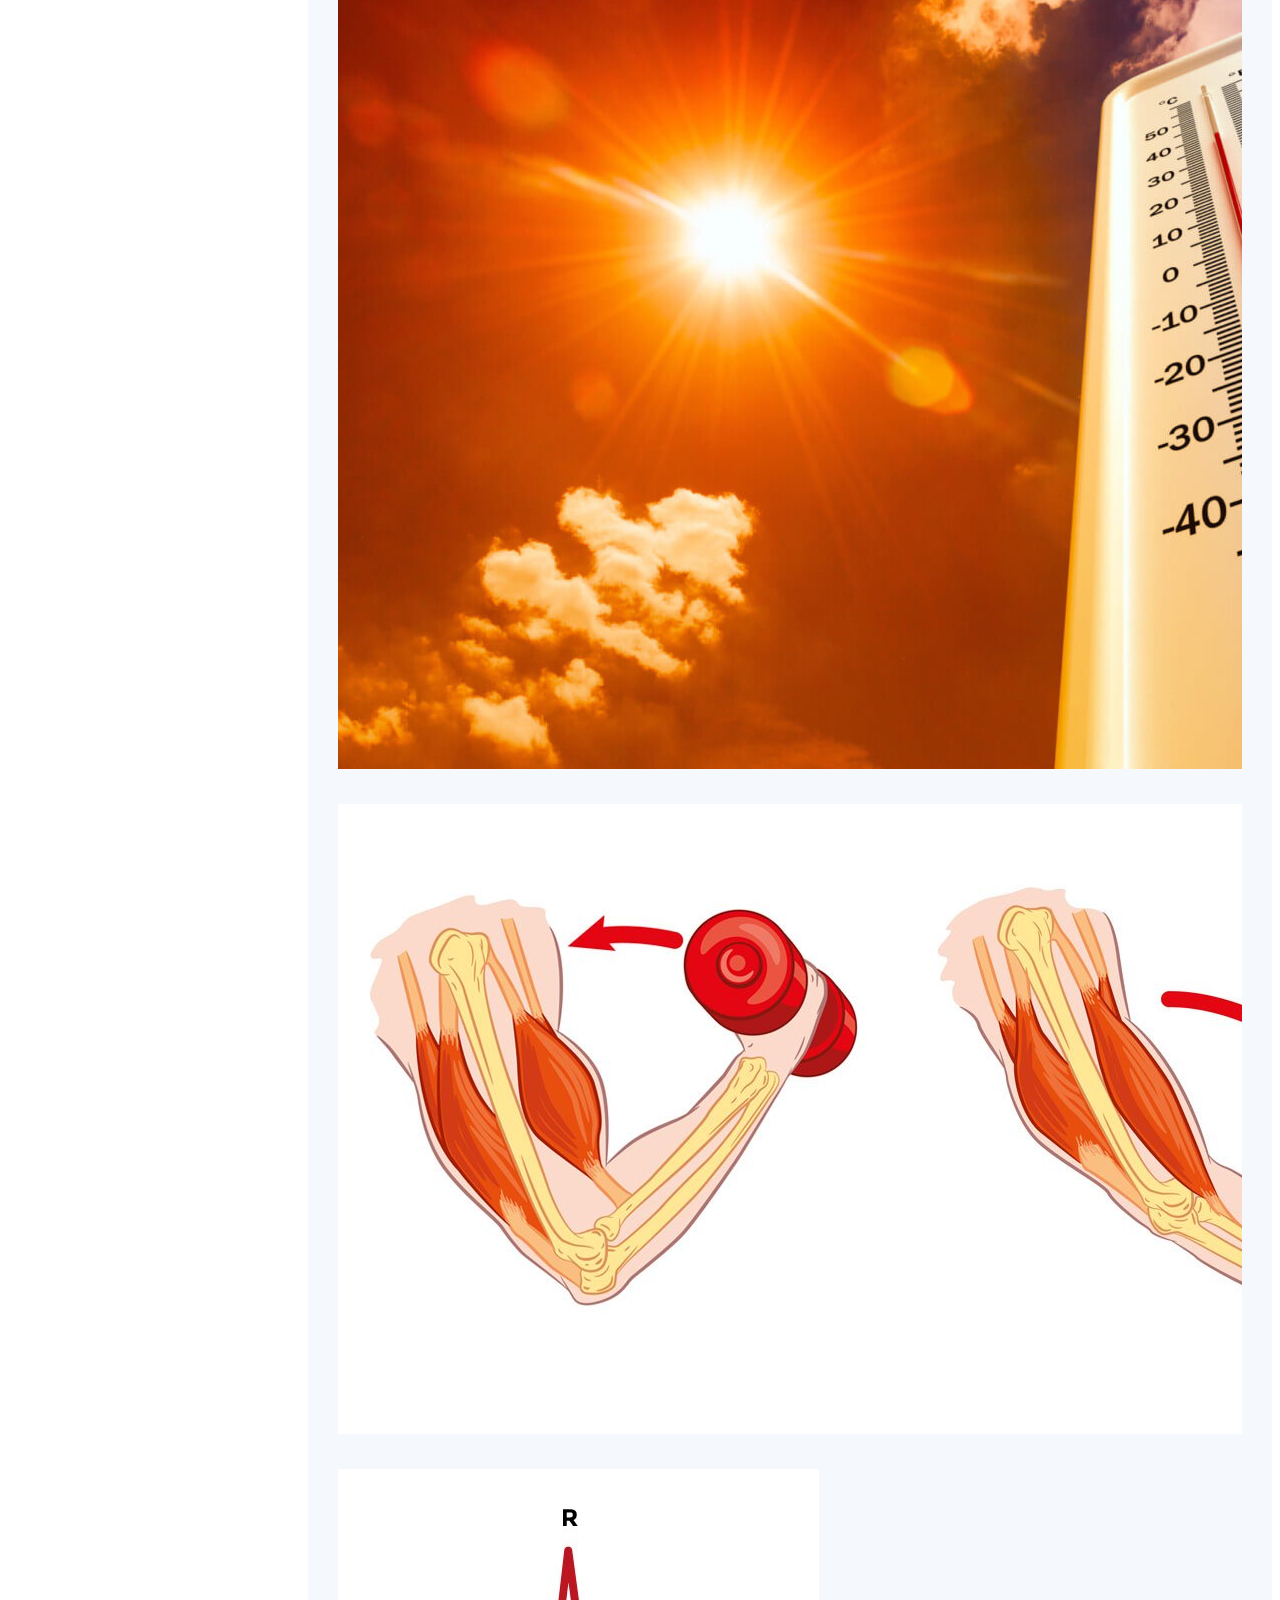
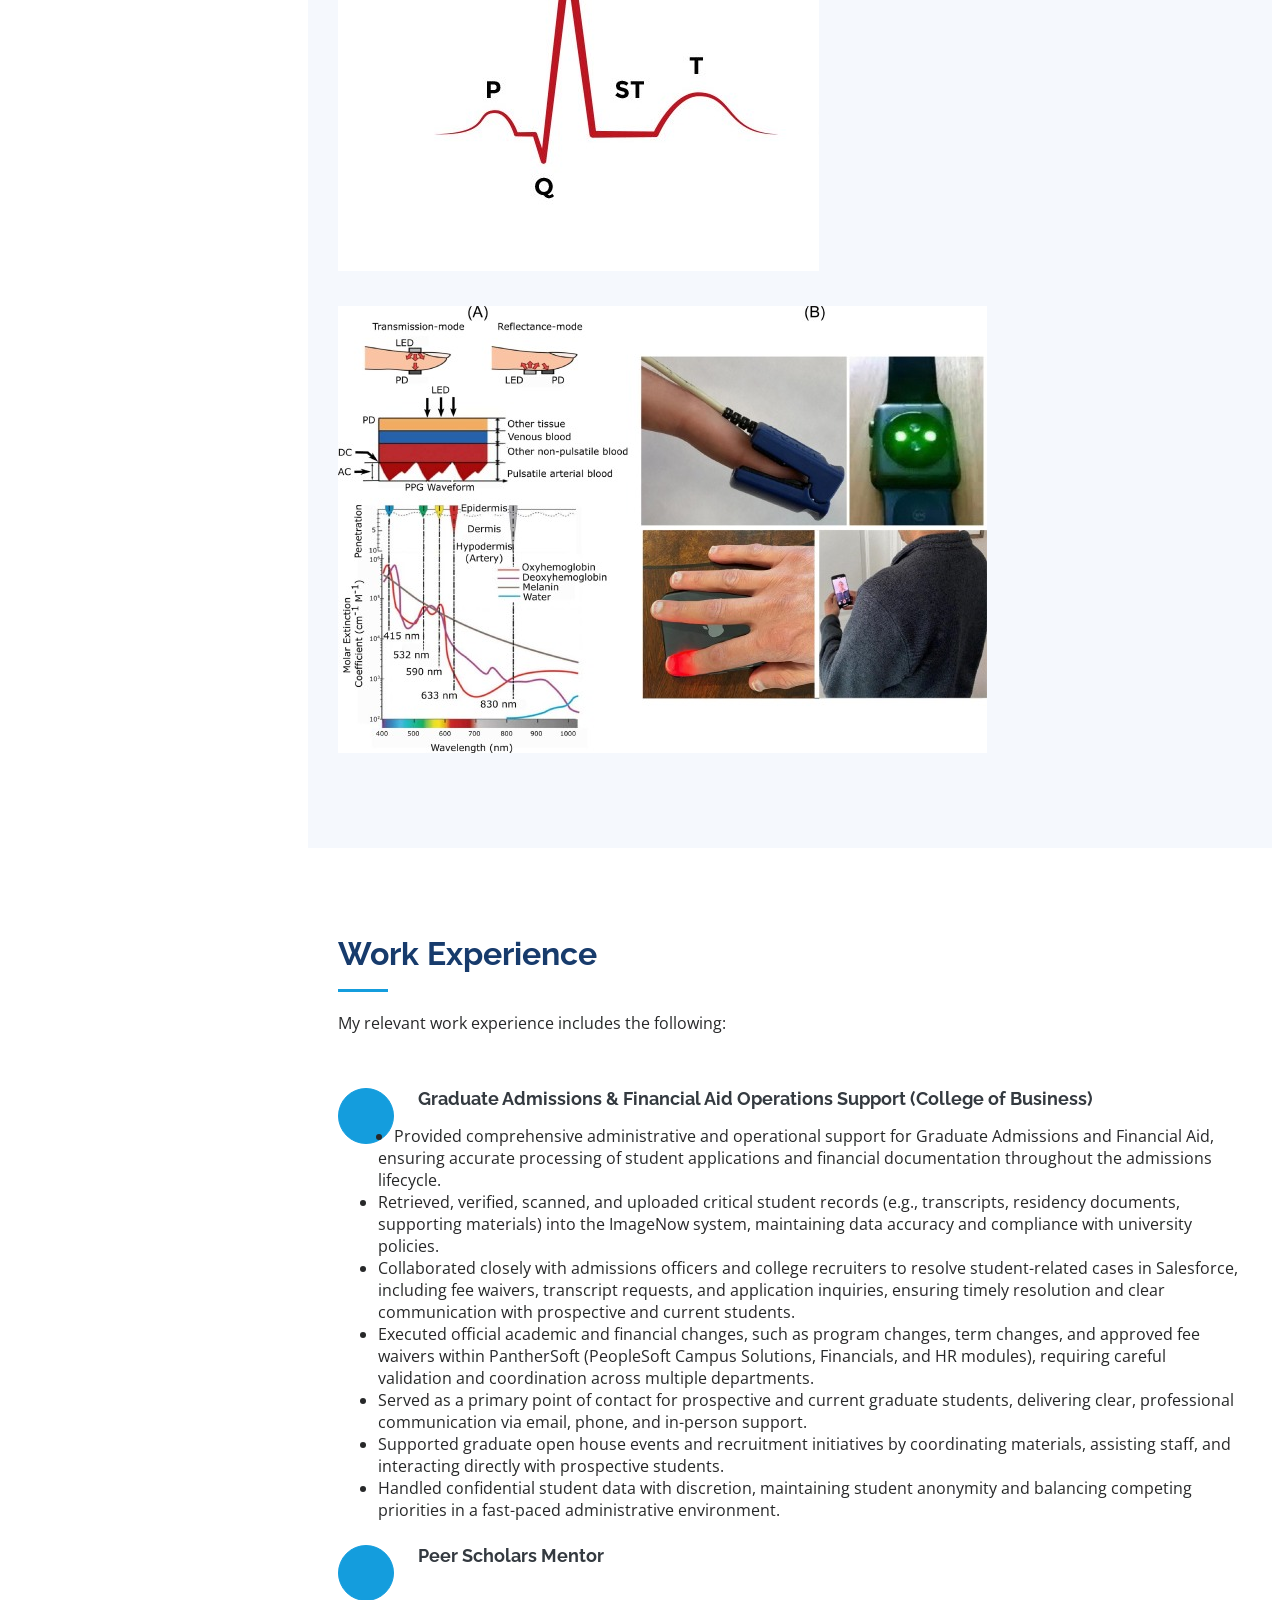
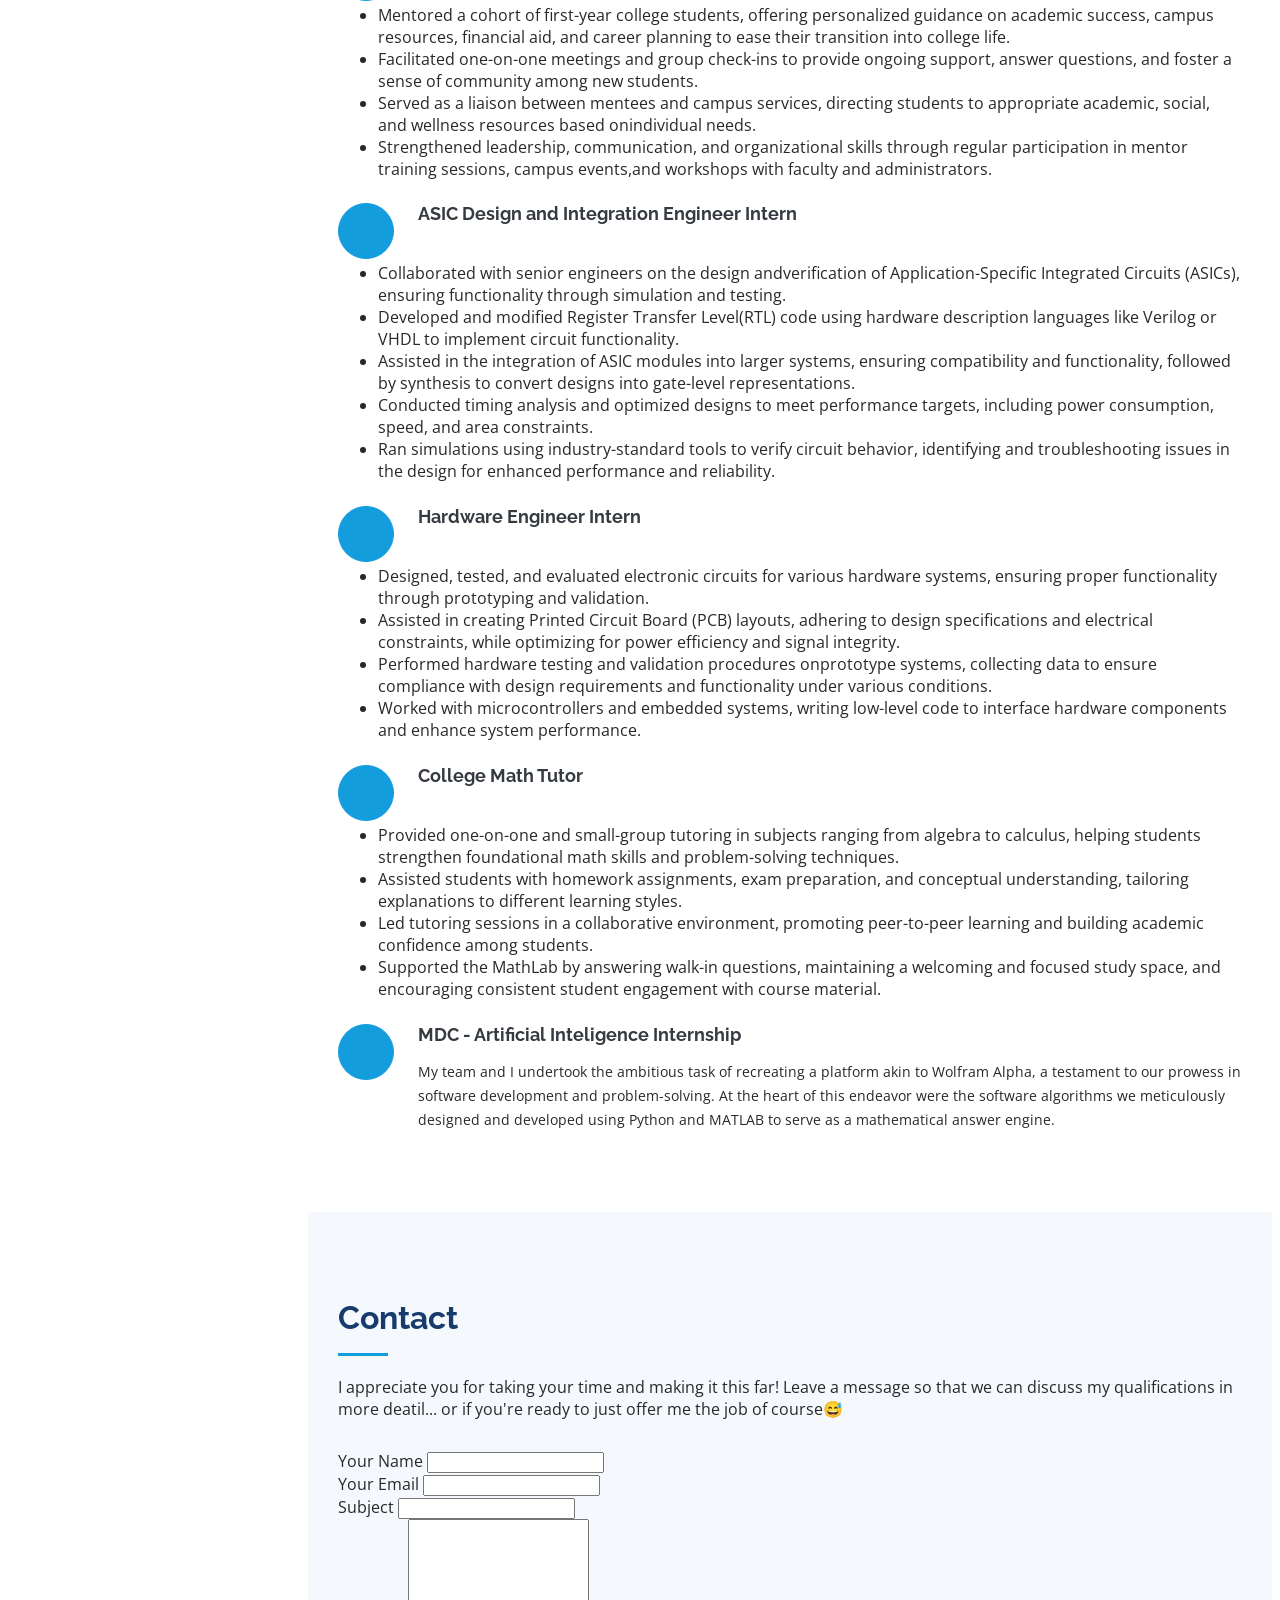
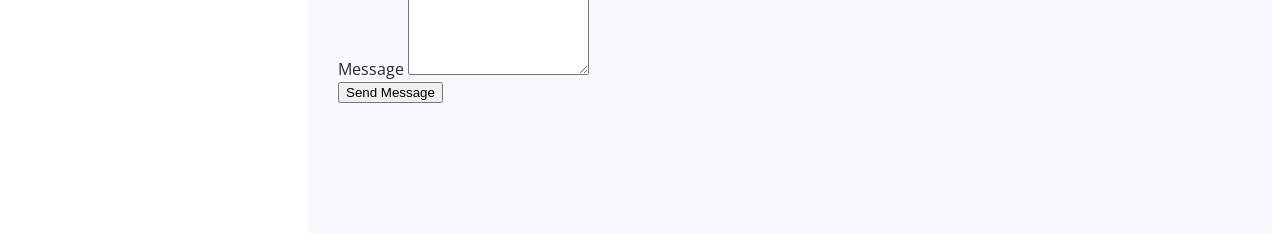
==== commit 89bc7119: "project and navigation tweaks" ====
--- a/index.html
+++ b/index.html
@@ -58,6 +58,9 @@
         <ul>
           <li><a href="#hero" class="nav-link scrollto active"><i class="bx bx-home"></i> <span>Home</span></a></li>
           <li><a href="#about" class="nav-link scrollto"><i class="bx bx-user"></i> <span>About</span></a></li>
+          <li><a href="#music" class="nav-link scrollto"><i class="bx bx-music"></i> <span>Music</span></a></li>
+          <li><a href="#coursework" class="nav-link scrollto"><i class="bx bx-book"></i> <span>Coursework</span></a></li>
+          <li><a href="#skills" class="nav-link scrollto"><i class="bx bx-brain"></i> <span>Skills</span></a></li>
           <li><a href="#resume" class="nav-link scrollto"><i class="bx bx-file-blank"></i> <span>Resume</span></a></li>
           <li><a href="#portfolio" class="nav-link scrollto"><i class="bx bx-book-content"></i> <span>Projects</span></a></li>
           <li><a href="#services" class="nav-link scrollto"><i class="bx bx-server"></i> <span>Experience</span></a></li>
@@ -137,7 +140,7 @@
     </section><!-- End About Section -->
 
     <!-- Embedded Spotify Playlist Section -->
-    <section id="music" class="services">
+    <section id="music" class="Music">
     <div class="container">
 
     <div class="section-title">
@@ -148,7 +151,8 @@
         playlist that consists of all my liked songs that I frequently update.
       </p>
     </div>
-
+    
+    <!-- Spotify Embed -->
     <div class="row justify-content-center">
       <div class="col-lg-10">
         <iframe style="border-radius:12px" 
@@ -363,48 +367,104 @@
 
         <div class="row portfolio-container" data-aos="fade-up" data-aos-delay="100">
 
-          <div class="col-lg-4 col-md-6 portfolio-item filter-All">
-            <div class="portfolio-wrap">
-              <img src="assets/img/portfolio/portfolio-1.jpg" class="img-fluid" alt="">
-              <div class="portfolio-links">
-                <a href="assets/img/portfolio/portfolio-1.jpg" data-gallery="portfolioGallery" class="portfolio-lightbox" title="I designed and developed a 16-bit reduced instruction set computing (RISC) processor using CMOS integrated circuits.
-                To do so, I created each individual component of the processor (Register File, Shifter, ALU, etc) and connected them using a datapath and controller. Moreover, I created a custom 8T SRAM block memory cache for the frequently accessed data (utilizing the properties of spatial and
-                temporal locality) that sits adjacent to the DMEM. Lastly, functionality was tested using Verilog and Assembly programming to simulate waveforms."><i class="bx bx-plus"></i></a>
-              </div>
-            </div>
-          </div>
-
+          <!-- 16-bit RISC Microprocessor -->
+          <div class="col-lg-4 col-md-6 portfolio-item filter-All">
+            <div class="portfolio-wrap">
+              <img src="assets/img/portfolio/nuevo.png" class="img-fluid" alt="">
+              <div class="portfolio-links">
+                <a href="assets/img/portfolio/nuevo.png" data-gallery="portfolioGallery" class="portfolio-lightbox" title="
+                This project involved the full-cycle design of a 16-bit RISC processor using a VLSI Hierarchical Design Flow in 
+                Cadence Virtuoso. Starting from the transistor level, I developed and integrated critical architectural blocks, 
+                including a 16-word by 16-bit Register File, a high-performance ALU, and a 16-bit Logarithmic Shifter. These components 
+                were synthesized into a 2-stage pipelined datapath and managed by a custom controller to optimize instruction throughput. 
+                As a custom feature, my team and I implemented a 64-word by 16-bit 8T SRAM memory block, which utilized decoupled read/write 
+                paths to ensure stable, low-power data caching. The entire system was rigorously verified using DRC/LVS checks, NCVerilog, 
+                and HSpice/Monte-Carlo simulations to ensure functionality under process variations. The final design was brought to completion 
+                through industry-standard Automatic Place and Route (APR) techniques, resulting in a fully functional, integrated processor architecture."><i class="bx bx-plus"></i>
+              </a>
+              <!-- NEW: Report link -->
+              <a href="https://docs.google.com/document/d/1mpJhLBNwS4vVColNWpU13KaHrOKkkqG5/edit?usp=sharing&ouid=114927298854763768036&rtpof=true&sd=true"
+              target="_blank"
+              title="Read Full Technical Report (PDF)">
+              <i class="bx bx-book"></i>
+              </a>
+              </div>
+            </div>
+          </div>
+
+          <!-- CPU Pipeline -->
           <div class="col-lg-4 col-md-6 portfolio-item filter-All">
             <div class="portfolio-wrap">
               <img src="assets/img/portfolio/portfolio-2.jpg" class="img-fluid" alt="">
               <div class="portfolio-links">
-                <a href="assets/img/portfolio/portfolio-2.jpg" data-gallery="portfolioGallery" class="portfolio-lightbox" title="I programmed a cycle-accurate behavioral simulator for a pipelined implementation of an Instruction Set Architecture (ISA).
-                Furthermore, I implemented branch predictions and complete data forwarding (or operand forwarding) to limit performance deficits."><i class="bx bx-plus"></i></a>
-              </div>
-            </div>
-          </div>
-
+                <a href="assets/img/portfolio/portfolio-2.jpg" data-gallery="portfolioGallery" class="portfolio-lightbox" title="
+                This project involved developing a cycle-accurate behavioral simulator for a pipelined implementation of the LC-2K instruction 
+                set architecture. Designed to mimic real-world hardware clocking schemes, the simulator manages state transitions through a 
+                dual-state approach, utilizing state and newState variables to simulate the simultaneous updates of clocked components at the 
+                positive edge of a clock cycle. The architecture features a five-stage pipeline—Instruction Fetch (IF), Instruction Decode (ID), 
+                Execute (EX), Memory (Mem), and Write Back (WB)—and overlaps the execution of multiple instructions to maximize throughput
+                Furthermore, I implemented several advanced architectural features such as branch predictions, pipeline stalling, and complete 
+                data forwarding to limit performance deficits and ensure high-fidelity performance."><i class="bx bx-plus"></i>
+              </a>
+              <!-- NEW: Report link -->
+              <a href="https://github.com/FPaddle007/EECS-370-Intro-to-Computer-Organization-Projects/blob/main/Project%203/simulator.c"
+              target="_blank"
+              title="See Project Code (GitHub)">
+              <i class="bx bx-book"></i>
+              </a>
+              </div>
+            </div>
+          </div>
+
+          <!-- CPU Cache Design -->
           <div class="col-lg-4 col-md-6 portfolio-item filter-All">
             <div class="portfolio-wrap">
               <img src="assets/img/portfolio/portfolio-3.png" class="img-fluid" alt="">
               <div class="portfolio-links">
-                <a href="assets/img/portfolio/portfolio-3.png" data-gallery="portfolioGallery" class="portfolio-lightbox" title="I programmed a CPU cache design (unified instruction/data) that integrates the cache into a behavioral simulator.
-                Also, I integrated Assembly language so that once the processor executes the program, it will access instructions and data; these
-                accesses will be serviced by the cache, which will transfer data to/ from memory as needed."><i class="bx bx-plus"></i></a>
-              </div>
-            </div>
-          </div>
-
+                <a href="assets/img/portfolio/portfolio-3.png" data-gallery="portfolioGallery" class="portfolio-lightbox" title="
+                In this project, I developed a highly flexible CPU cache simulator and integrated it into a behavioral processor 
+                model to study the impact of cache design on system performance. The simulator features a unified instruction and 
+                data cache with configurable parameters, including variable block sizes, set counts, and associativity—ranging from 
+                direct-mapped to fully associative configurations. The simulator follows a write-back and allocate-on-write policy, 
+                ensuring efficient memory traffic by only updating main memory when a 'dirty' block is evicted. To manage block placement 
+                and replacement, I implemented a Least-Recently Used (LRU) algorithm within each set, prioritized by first filling any 
+                available invalid blocks."><i class="bx bx-plus"></i>
+              </a>
+              <!-- NEW: Report link -->
+              <a href="https://github.com/FPaddle007/EECS-370-Intro-to-Computer-Organization-Projects/blob/main/Project%204/cache.c"
+              target="_blank"
+              title="See Project Code (GitHub)">
+              <i class="bx bx-book"></i>
+              </a>
+              </div>
+            </div>
+          </div>
+
+          <!-- Virtual vehicle with advanced features -->
           <div class="col-lg-4 col-md-6 portfolio-item filter-All">
             <div class="portfolio-wrap">
               <img src="assets/img/portfolio/portfolio-4.png" class="img-fluid" alt="">
               <div class="portfolio-links">
-                <a href="assets/img/portfolio/portfolio-4.png" data-gallery="portfolioGallery" class="portfolio-lightbox" title="Using Matlab, Simulink C code generation and a haptic wheel, I created an autonomous car steering program that 
-                maintained a particular distance from the road's center."><i class="bx bx-plus"></i></a>
-              </div>
-            </div>
-          </div>
-
+                <a href="assets/img/portfolio/portfolio-4.png" data-gallery="portfolioGallery" class="portfolio-lightbox" title="
+                In this project, I developed a comprehensive Simulink model for a virtual vehicle featuring Adaptive Cruise Control (ACC) 
+                and Automatic Steering. I implemented a custom MATLAB 'Pick Lead' logic that dynamically identified the closest lead vehicle 
+                by processing real-time position and velocity vectors transmitted over a CAN network. To ensure precise lane-keeping and speed 
+                regulation, I designed a nested PD control architecture consisting of an outer position loop and an inner torque loop, while also 
+                fine-tuning controller gains to maintain system stability and eliminate oscillations at speeds up to 30 m/s. The project demonstrated 
+                a complete Model-Based Design flow, integrating hardware-in-the-loop components like a haptic wheel and potentiometer with autonomous 
+                state logic to achieve seamless vehicle control."><i class="bx bx-plus"></i>
+              </a>
+              <!-- NEW: Report link -->
+              <a href="https://drive.google.com/file/d/1M9mfmnv_HzQu0IVFWRa-Lllb_oIewXo6/view?usp=sharing"
+              target="_blank"
+              title="Read Full Technical Report (PDF)">
+              <i class="bx bx-book"></i>
+              </a>
+              </div>
+            </div>
+          </div>
+
+          <!-- LED Brightness Control Circuit -->
           <div class="col-lg-4 col-md-6 portfolio-item filter-All">
             <div class="portfolio-wrap">
               <img src="assets/img/portfolio/portfolio-5.png" class="img-fluid" alt="">
@@ -417,10 +477,18 @@
                 and a functional breadboard prototype were built and tested, providing hands-on experience in analog 
                 electronics, circuit debugging, and op-amp behavior.">
                 <i class="bx bx-plus"></i>
-              </div>
-            </div>
-          </div>
-
+              </a>
+              <!-- NEW: Report link -->
+              <a href="https://drive.google.com/file/d/1nBqj8O7Yd8AF4beXK7D5IL1wtde8fPAc/view?usp=sharing"
+              target="_blank"
+              title="Read Full Technical Report (PDF)">
+              <i class="bx bx-book"></i>
+              </a>
+              </div>
+            </div>
+          </div>
+
+          <!-- Rust & Spectre -->
           <div class="col-lg-4 col-md-6 portfolio-item filter-All">
             <div class="portfolio-wrap">
               <img src="assets/img/portfolio/portfolio-6.png" class="img-fluid" alt="">
@@ -431,11 +499,19 @@
                 Spectre V1 transient execution exploit in Rust, demonstrating a sophisticated buffer overread vulnerability 
                 in the language’s memory safety guarantees, and developing and testing the exploit on an x86-based 
                 out-of-order core running Linux using Rust’s LLVM-based toolchain for efficient and secure compilation 
-                and execution."><i class="bx bx-plus"></i></a>
-              </div>
-            </div>
-          </div>
-
+                and execution."><i class="bx bx-plus"></i>
+              </a>
+              <!-- NEW: Report link -->
+              <a href="https://drive.google.com/file/d/1Uge1za5KScwtauxeAPXg0q-kryy6dZWJ/view?usp=sharing"
+              target="_blank"
+              title="Read Full Technical Report (PDF)">
+              <i class="bx bx-book"></i>
+              </a>
+              </div>
+            </div>
+          </div>
+
+          <!-- Traffic Light Controller -->
           <div class="col-lg-4 col-md-6 portfolio-item filter-All">
             <div class="portfolio-wrap">
               <img src="assets/img/portfolio/portfolio-7.jpg" class="img-fluid" alt="">
@@ -450,31 +526,110 @@
                 of vision. The FSM cleanly separates state sequencing from output logic, ensuring deterministic transitions and safe 
                 all-red intervals when switching directions. This project demonstrates practical FPGA design concepts such as synchronous 
                 state machines, debouncing and synchronizing asynchronous inputs, hardware-based countdown timers, and constraint-driven 
-                I/O mapping, closely mirroring real-world embedded traffic control systems."><i class="bx bx-plus"></i></a>
-              </div>
-            </div>
-          </div>
-
-          <!--<div class="col-lg-4 col-md-6 portfolio-item filter-All">
+                I/O mapping, closely mirroring real-world embedded traffic control systems."><i class="bx bx-plus"></i>
+              </a>
+              <!-- NEW: Report link -->
+              <a href="https://drive.google.com/file/d/1-1LH3pvNznCLKa5LvkAqyR_bheCT5f1J/view?usp=sharing"
+              target="_blank"
+              title="Read Full Technical Report (PDF)">
+              <i class="bx bx-book"></i>
+              </a>
+              </div>
+            </div>
+          </div>
+
+          <!-- BME Temperature Sensor -->
+          <div class="col-lg-4 col-md-6 portfolio-item filter-All">
             <div class="portfolio-wrap">
               <img src="assets/img/portfolio/portfolio-8.jpg" class="img-fluid" alt="">
               <div class="portfolio-links">
-                <a href="assets/img/portfolio/portfolio-8.jpg" data-gallery="portfolioGallery" class="portfolio-lightbox" title="This is the personal website that you are viewing right now. I began using a template I had found online that fit the look I was going for.
-                I then heavily editted the template and changed a good amount of the structure to better suit my needs and properly showcase my skills and achievement in a way that was more personalized to who I am. I eddited and changed the HTML as well as CSS documents and asset files heavily so they would 
-                properly be able to be hosted on GitHub Pages. I also slightly editted the js files slightly to change some functions to those I like."><i class="bx bx-plus"></i></a>
-              </div>
-            </div>
-          </div> -->
-
-          <!-- <div class="col-lg-4 col-md-6 portfolio-item filter-All">
+                <a href="assets/img/portfolio/portfolio-8.jpg" data-gallery="portfolioGallery" class="portfolio-lightbox" title="
+                In this embedded systems project, I designed an Arduino-controlled temperature monitoring system capable 
+                of real-time data acquisition and threshold-based alerting. Utilizing an LM35 analog sensor interfaced 
+                with an Arduino Leonardo, the system continuously sampled environmental data, which was then processed 
+                in MATLAB to convert raw voltage into Celsius. The implementation featured a live plotting interface and 
+                a physical alarm system where an LED and buzzer were triggered once a predefined threshold was exceeded."><i class="bx bx-plus"></i>
+              </a>
+              <!-- NEW: Report link -->
+              <a href="https://drive.google.com/file/d/1sWRlfJV-j-ukHGT5fajmjel2VR1jJgI0/view?usp=sharing"
+              target="_blank"
+              title="Read Full Technical Report (PDF)">
+              <i class="bx bx-book"></i>
+              </a>
+              </div>
+            </div>
+          </div>
+
+          <!-- BME Muscle Sensor -->
+          <div class="col-lg-4 col-md-6 portfolio-item filter-All">
             <div class="portfolio-wrap">
               <img src="assets/img/portfolio/portfolio-9.jpg" class="img-fluid" alt="">
               <div class="portfolio-links">
-                <a href="assets/img/portfolio/portfolio-9.jpg" data-gallery="portfolioGallery" class="portfolio-lightbox" title="Web 3"><i class="bx bx-plus"></i></a>
+                <a href="assets/img/portfolio/portfolio-9.jpg" data-gallery="portfolioGallery" class="portfolio-lightbox" title="
+                This project explored the practical application of Electromyography (EMG) as a control signal for 
+                external hardware. Using a Myoware EMG sensor and an Arduino Leonardo, I developed a system that 
+                captured electrical muscle activity during various states of contraction. The system translated 
+                these biological signals into a three-stage visual feedback interface using LEDs, where different 
+                levels of muscle engagement (rest, weak contraction, and strong contraction) triggered specific 
+                digital outputs based on real-time thresholding logic in MATLAB"><i class="bx bx-plus"></i>
+              </a>
+              <!-- NEW: Report link -->
+              <a href="https://drive.google.com/file/d/1fBxCWKpWX1guXeLotx4-FIqHCKfDZSjj/view?usp=sharing"
+              target="_blank"
+              title="Read Full Technical Report (PDF)">
+              <i class="bx bx-book"></i>
+              </a>
               </div>
             </div>
           </div> 
-        -->
+
+          <!-- BME ECG VS EMG (midterm) -->
+          <div class="col-lg-4 col-md-6 portfolio-item filter-All">
+            <div class="portfolio-wrap">
+              <img src="assets/img/portfolio/portfolio-10.jpg" class="img-fluid" alt="">
+              <div class="portfolio-links">
+                <a href="assets/img/portfolio/portfolio-10.jpg" data-gallery="portfolioGallery" class="portfolio-lightbox" title="
+                This project focuses on the acquisition and differentiated analysis of Electromyogram (EMG) and 
+                Electrocardiogram (ECG) signals using the MP41 Data Acquisition Kit. The core objective was to 
+                develop a robust MATLAB-based processing pipeline to transform raw, noisy physiological data into 
+                interpretable waveforms for clinical assessment. By implementing a sophisticated filtering 
+                architecture—including Butterworth band-pass (0-500 Hz), notch, and high-pass filters—I successfully 
+                mitigated powerline interference and baseline wander, ensuring the integrity of the muscle and cardiac 
+                signals."><i class="bx bx-plus"></i>
+              </a>
+              <!-- NEW: Report link -->
+              <a href="https://docs.google.com/document/d/1ceq4somOqVNRHp5HtlnWjPFJdiplwsvk/edit?usp=sharing&ouid=114927298854763768036&rtpof=true&sd=true"
+              target="_blank"
+              title="Read Full Technical Report (PDF)">
+              <i class="bx bx-book"></i>
+              </a>
+              </div>
+            </div>
+          </div> 
+
+          <!-- BME PPG (final) -->
+          <div class="col-lg-4 col-md-6 portfolio-item filter-All">
+            <div class="portfolio-wrap">
+              <img src="assets/img/portfolio/portfolio-11.jpg" class="img-fluid" alt="">
+              <div class="portfolio-links">
+                <a href="assets/img/portfolio/portfolio-11.jpg" data-gallery="portfolioGallery" class="portfolio-lightbox" title="
+                This advanced study focused on Photoplethysmography (PPG), a non-invasive optical technique used 
+                to monitor blood volume changes and cardiovascular health. I engineered a transmissive PPG sensor 
+                setup—utilizing a photoresistor and a green LED—interfaced with an Arduino to capture raw physiological 
+                signals at a sampling frequency of 200 Hz. The acquisition pipeline utilized a 4 Hz low-pass Butterworth 
+                filter and signal normalization to isolate the quasi-periodic structure of the heartbeat from significant 
+                motion artifacts and ambient light interference."><i class="bx bx-plus"></i>
+              </a>
+              <!-- NEW: Report link -->
+              <a href="https://drive.google.com/file/d/15ljq0a0nXu1cDr0-2fwRPlR0J51_HKnc/view?usp=sharing"
+              target="_blank"
+              title="Read Full Technical Report (PDF)">
+              <i class="bx bx-book"></i>
+              </a>
+              </div>
+            </div>
+          </div> 
+<!-- add more in between this space if needed! -->
 
         </div>
 
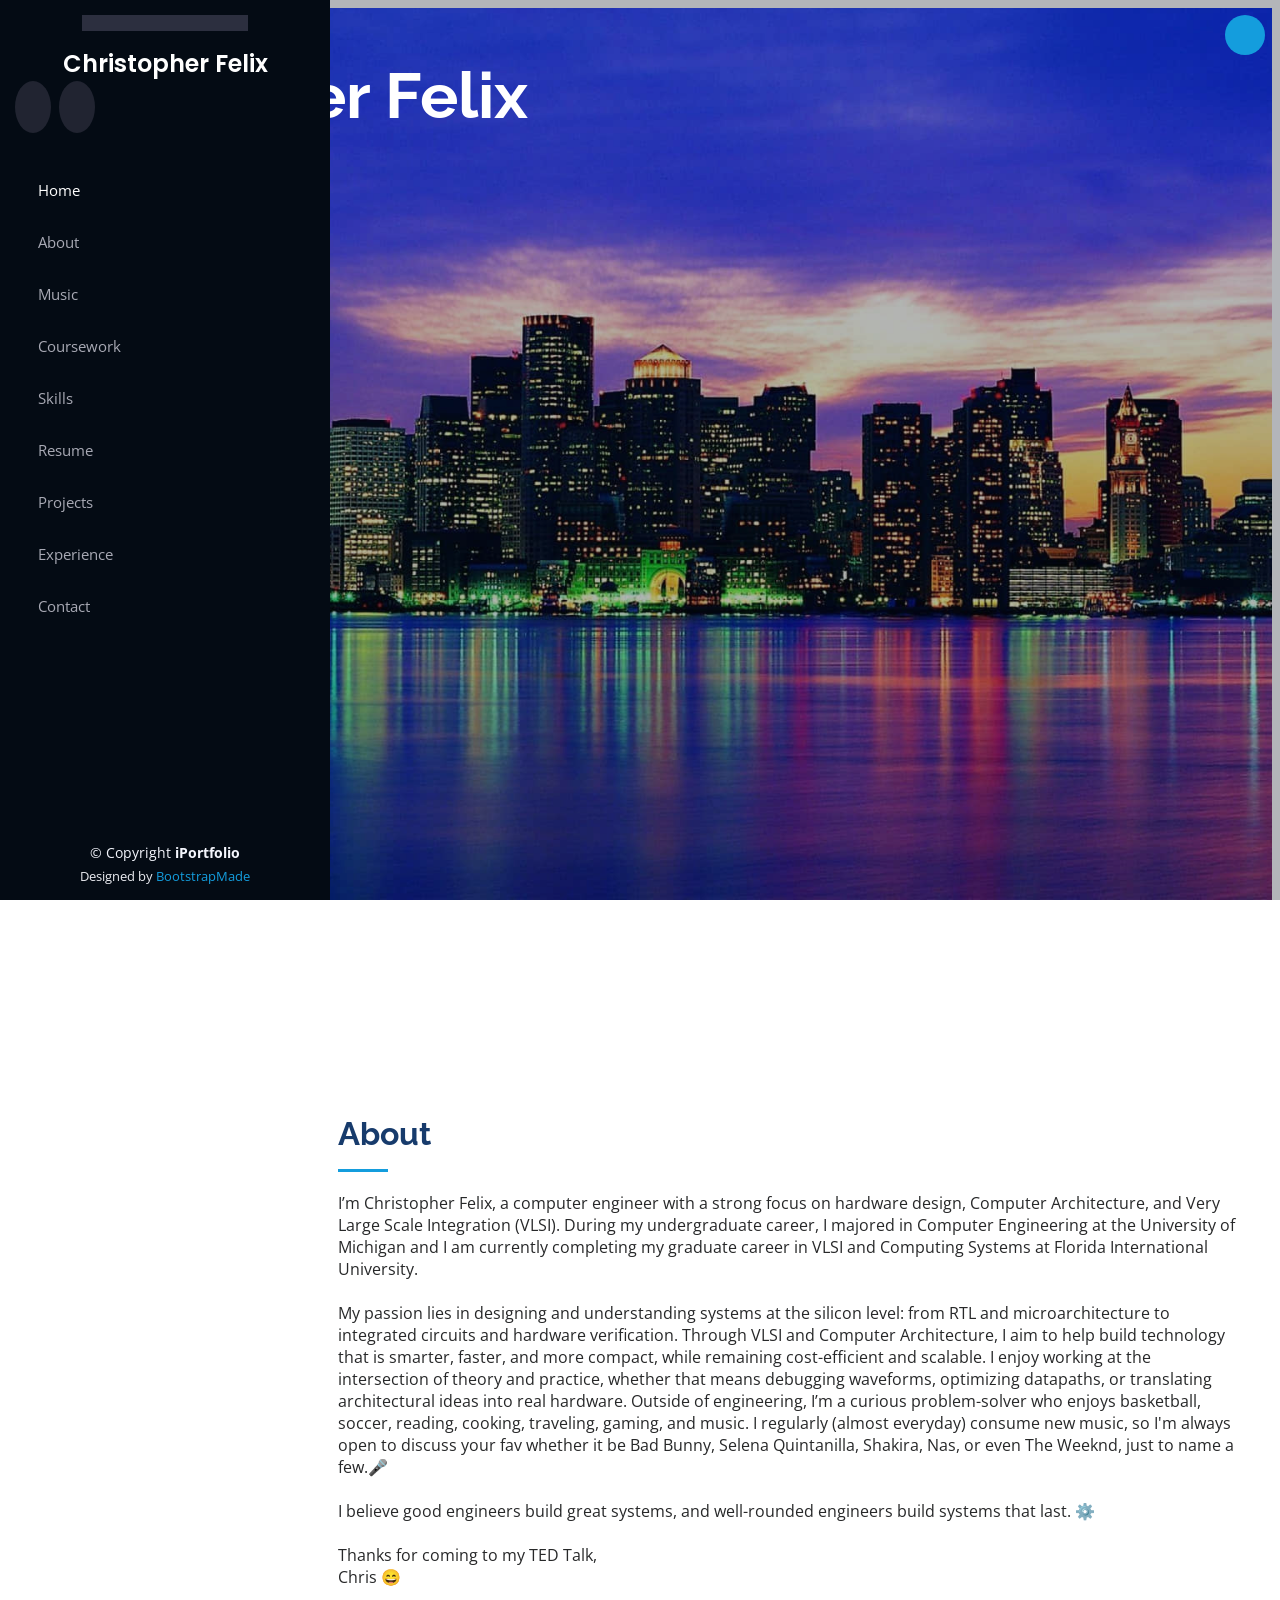
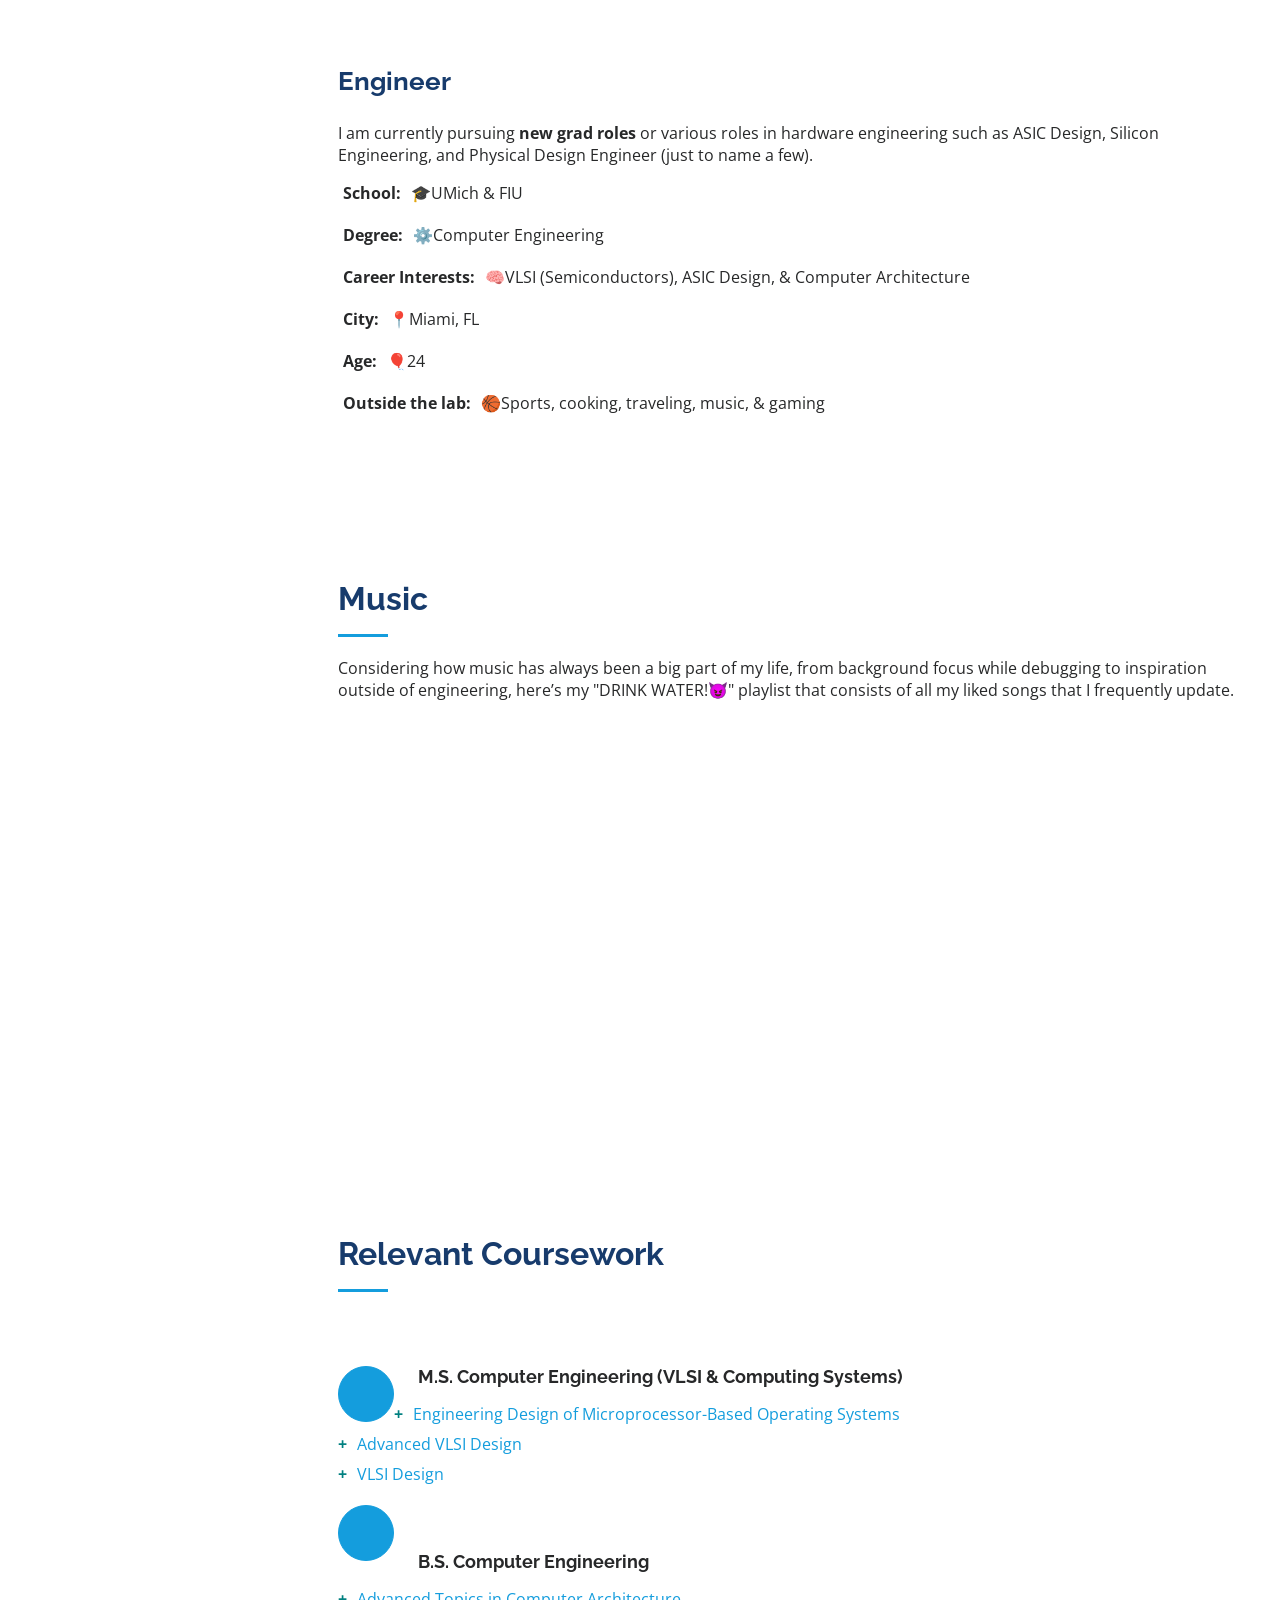
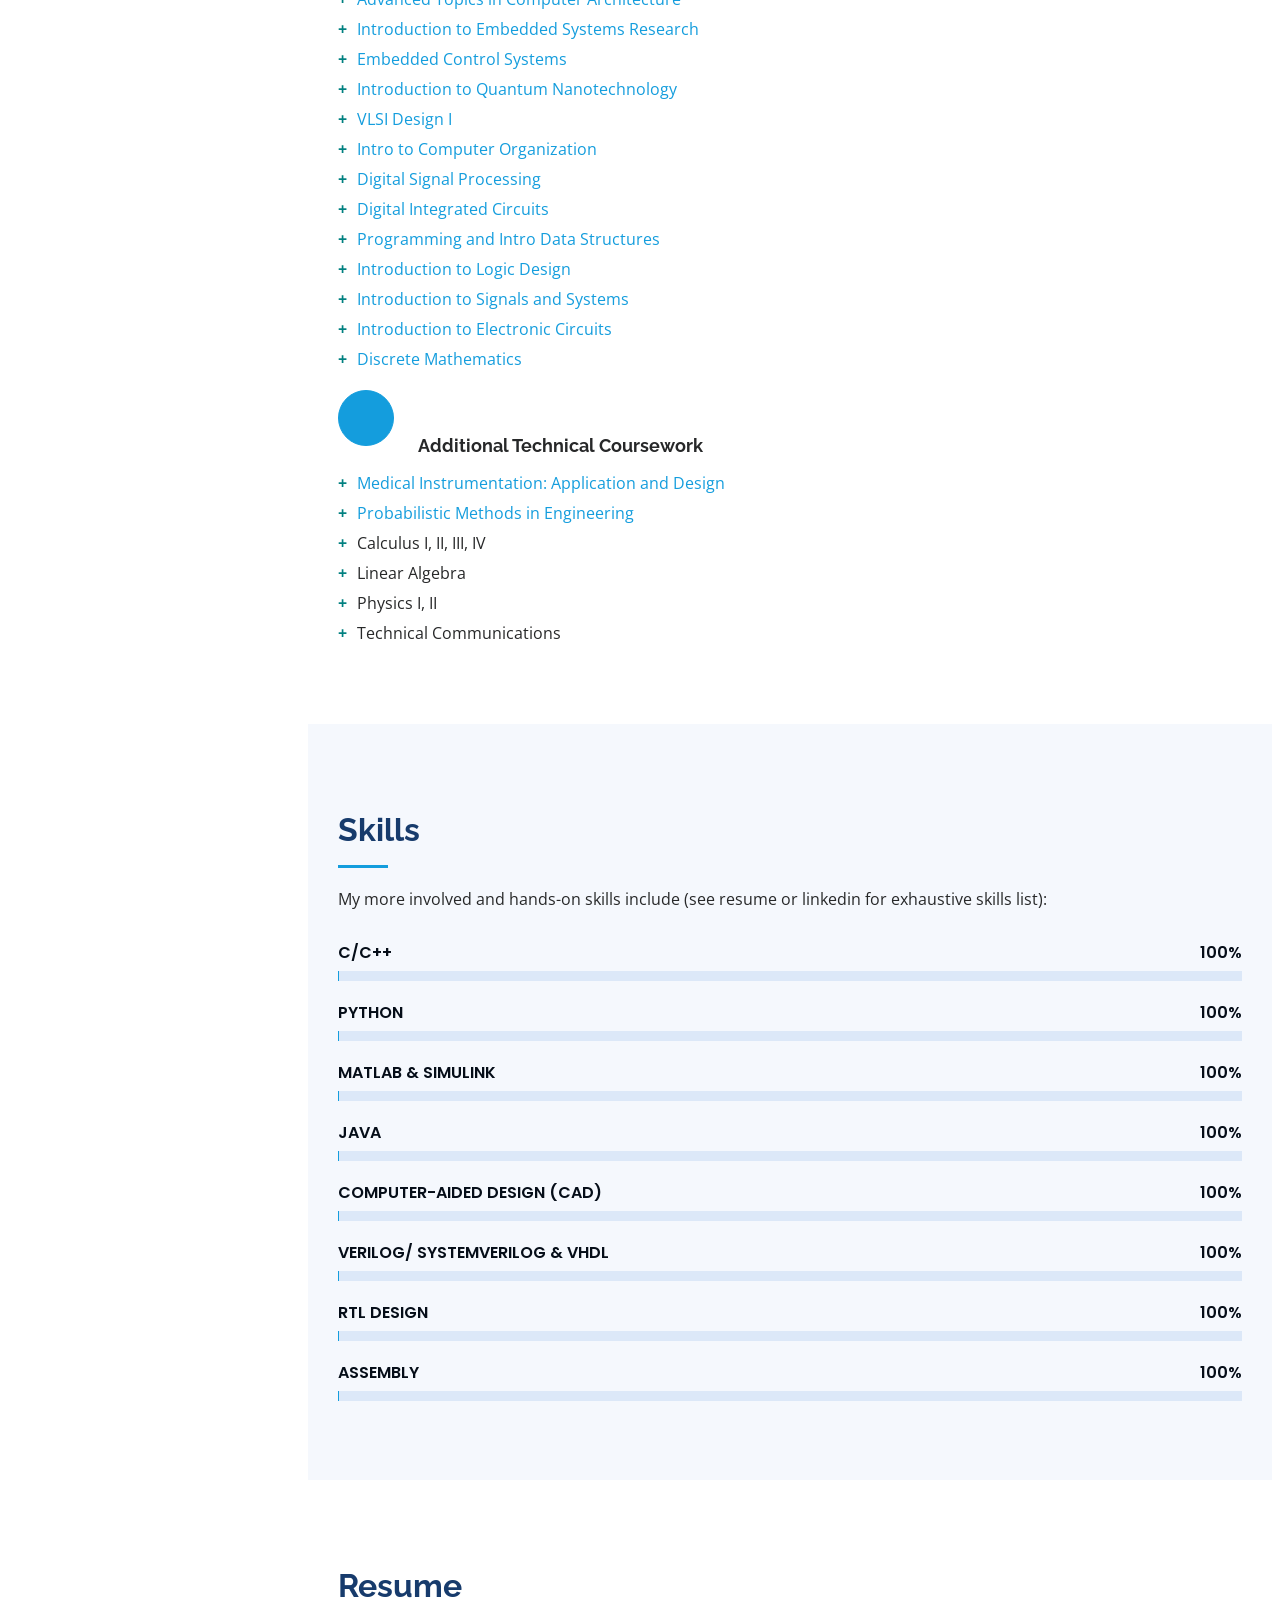
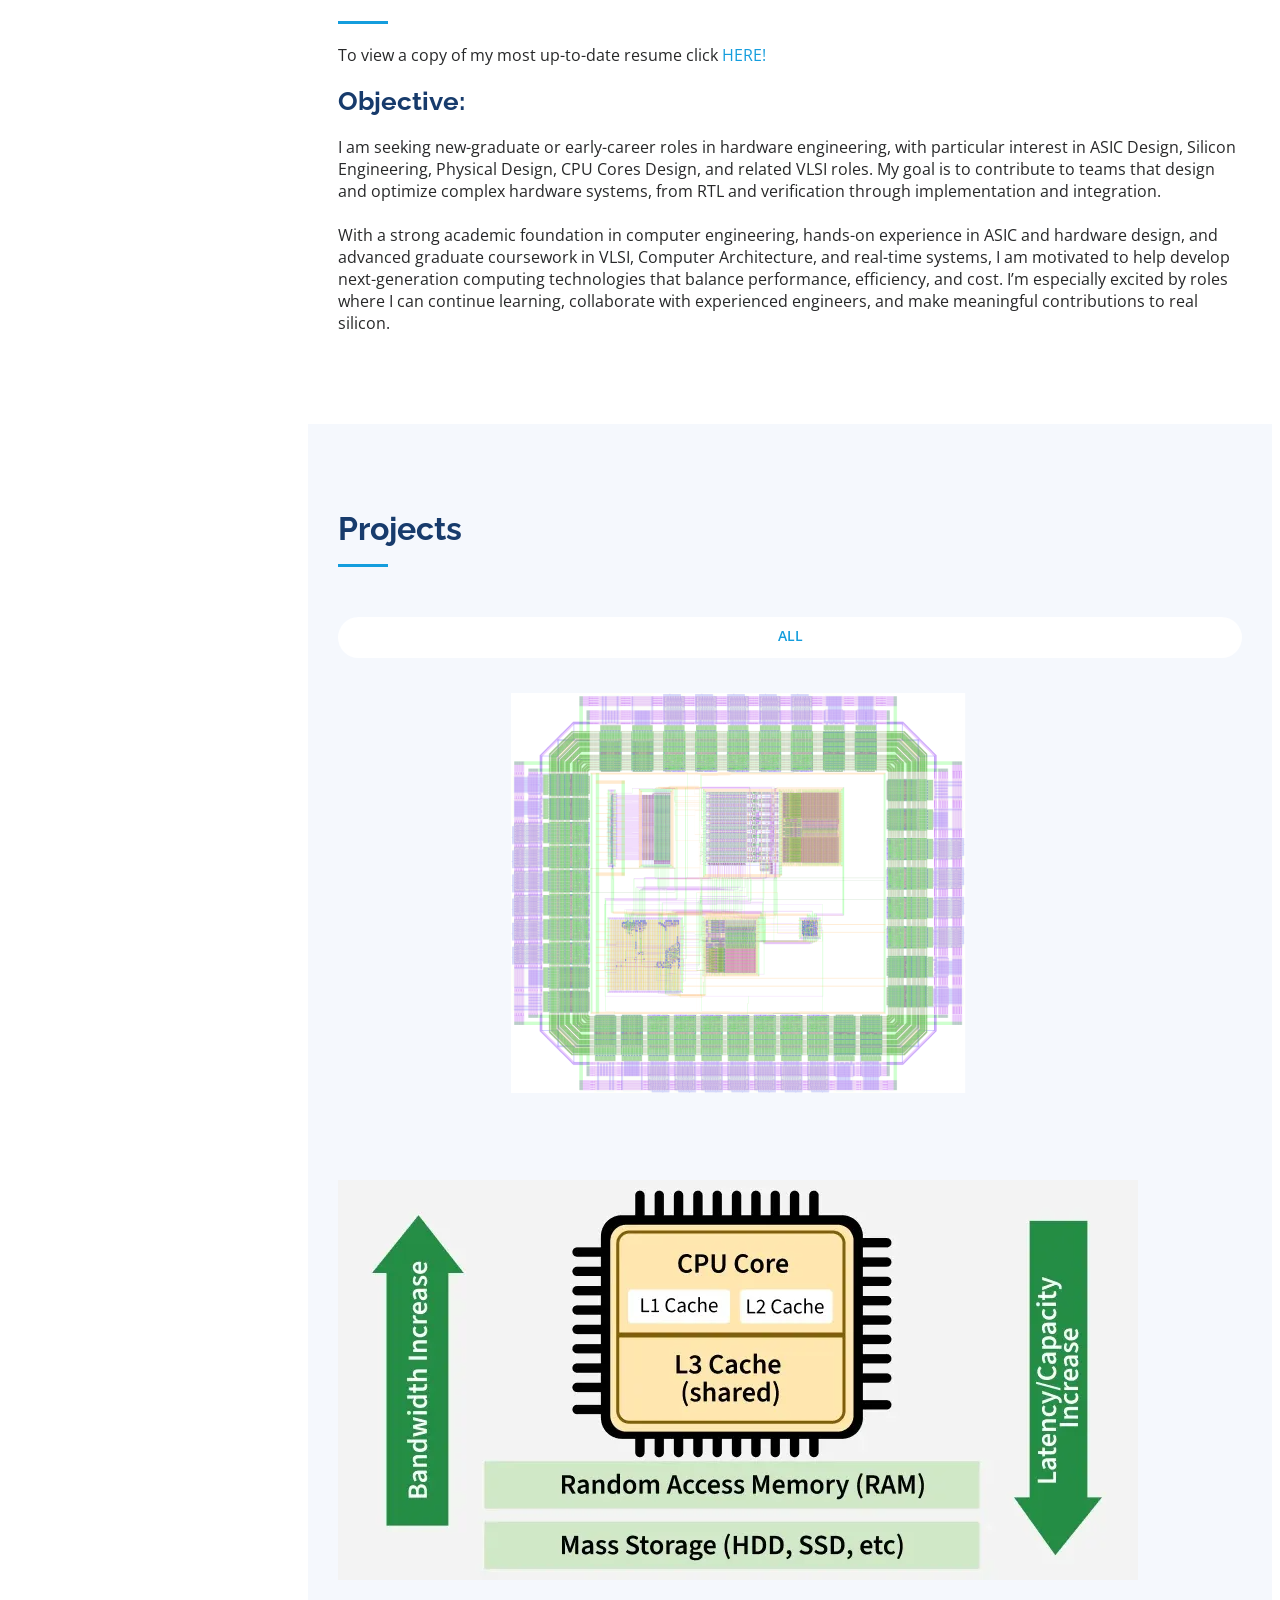
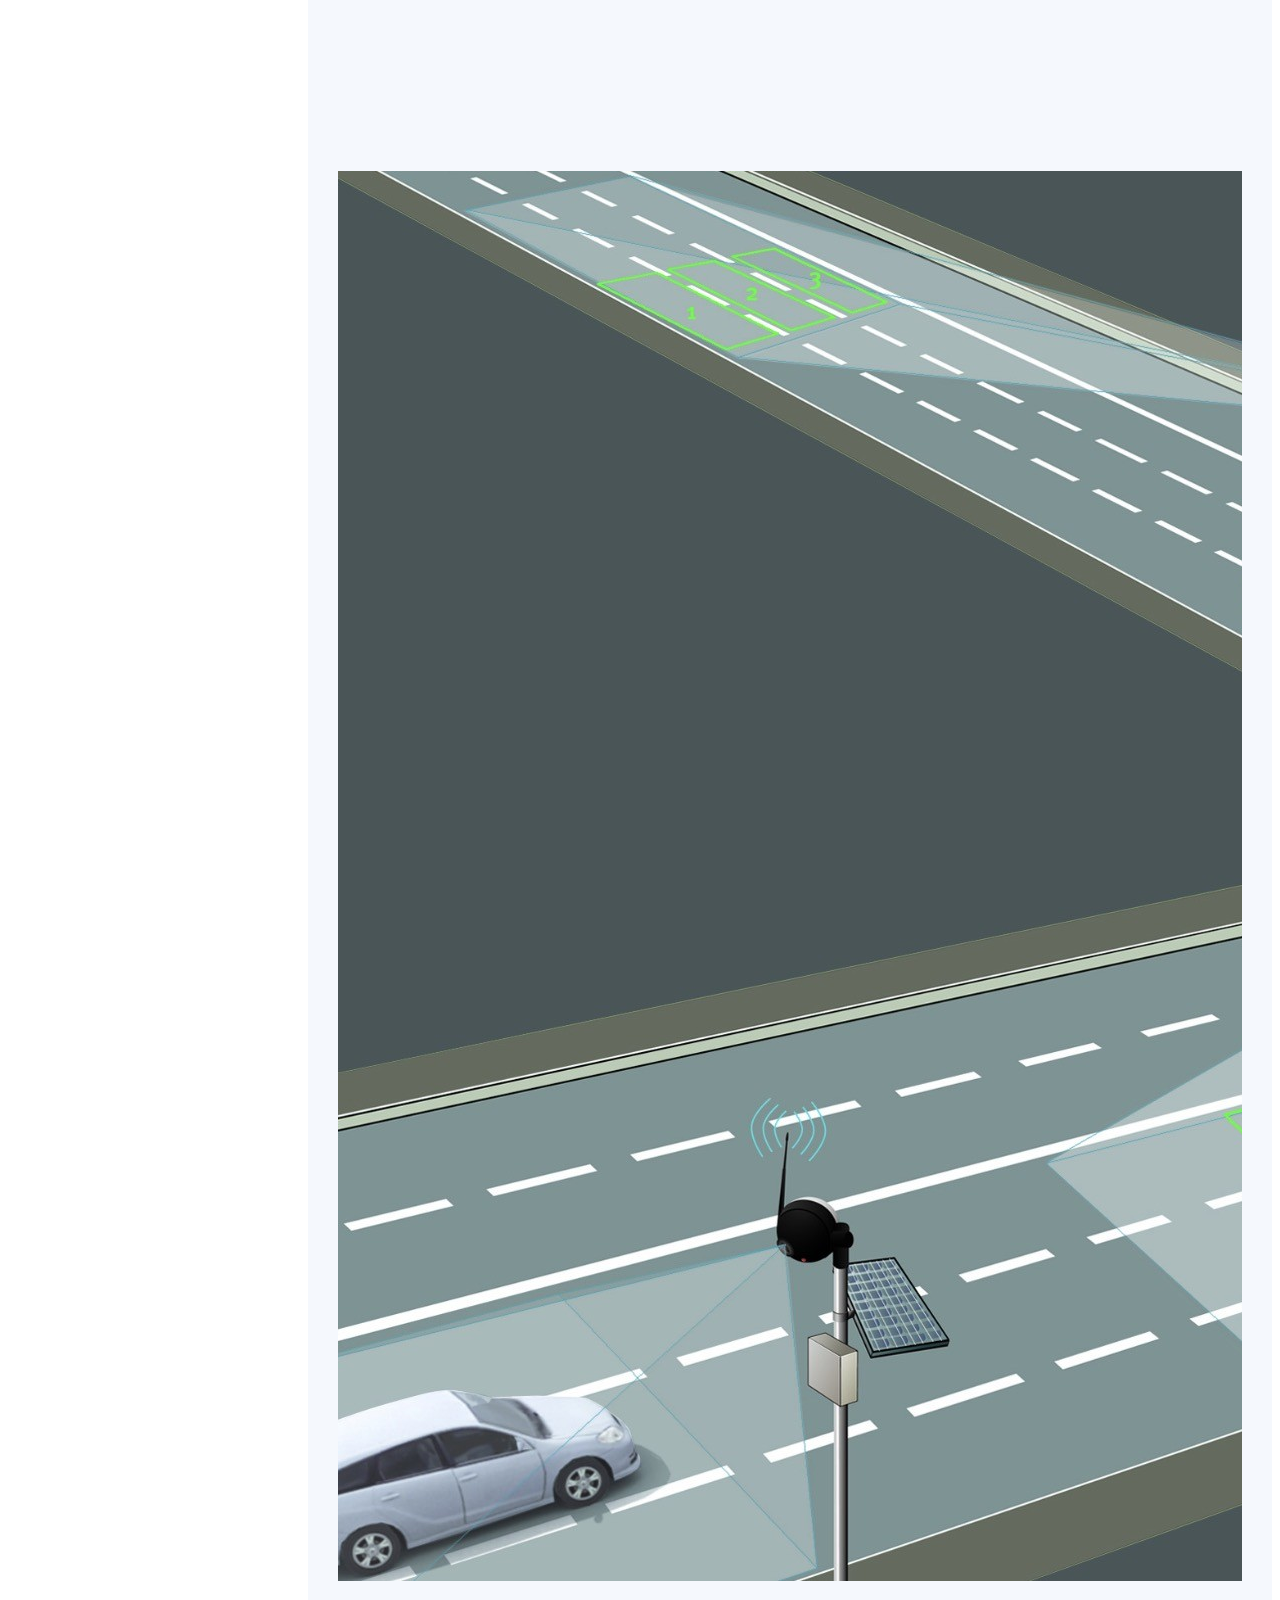
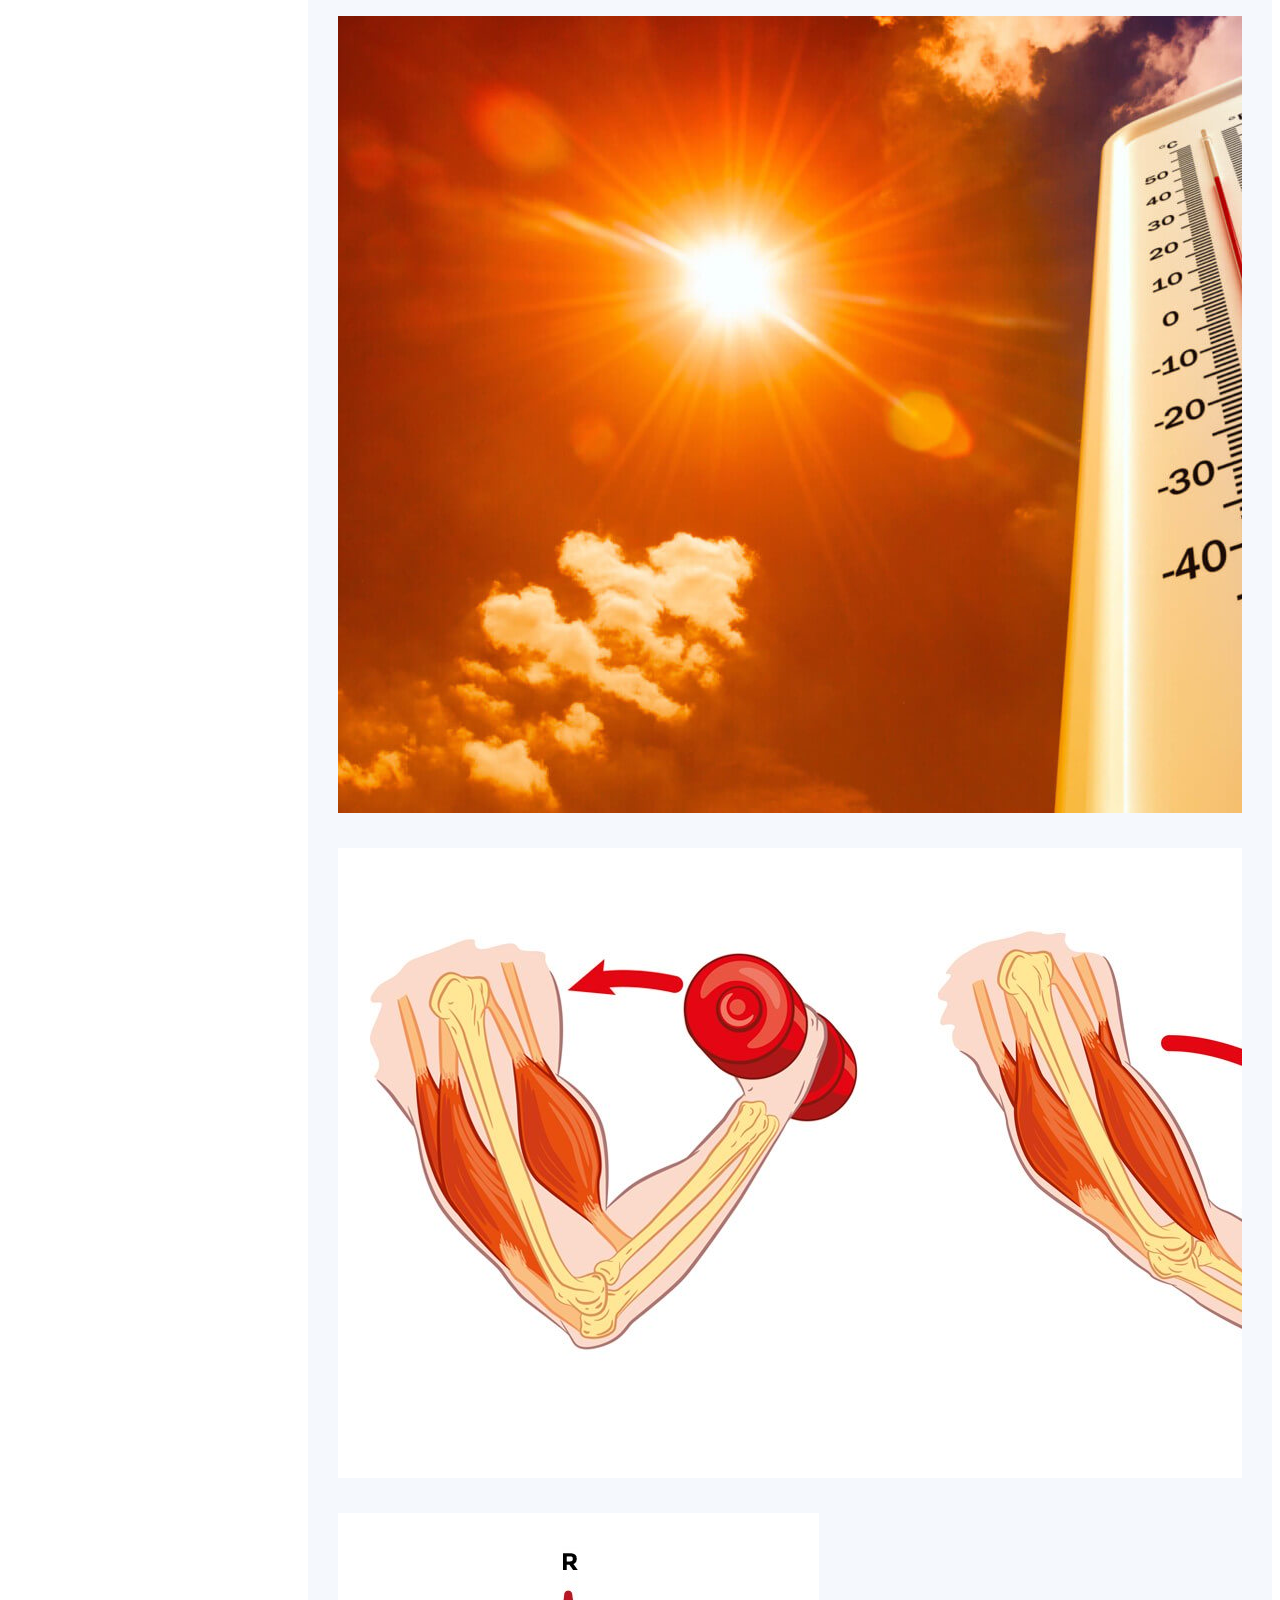
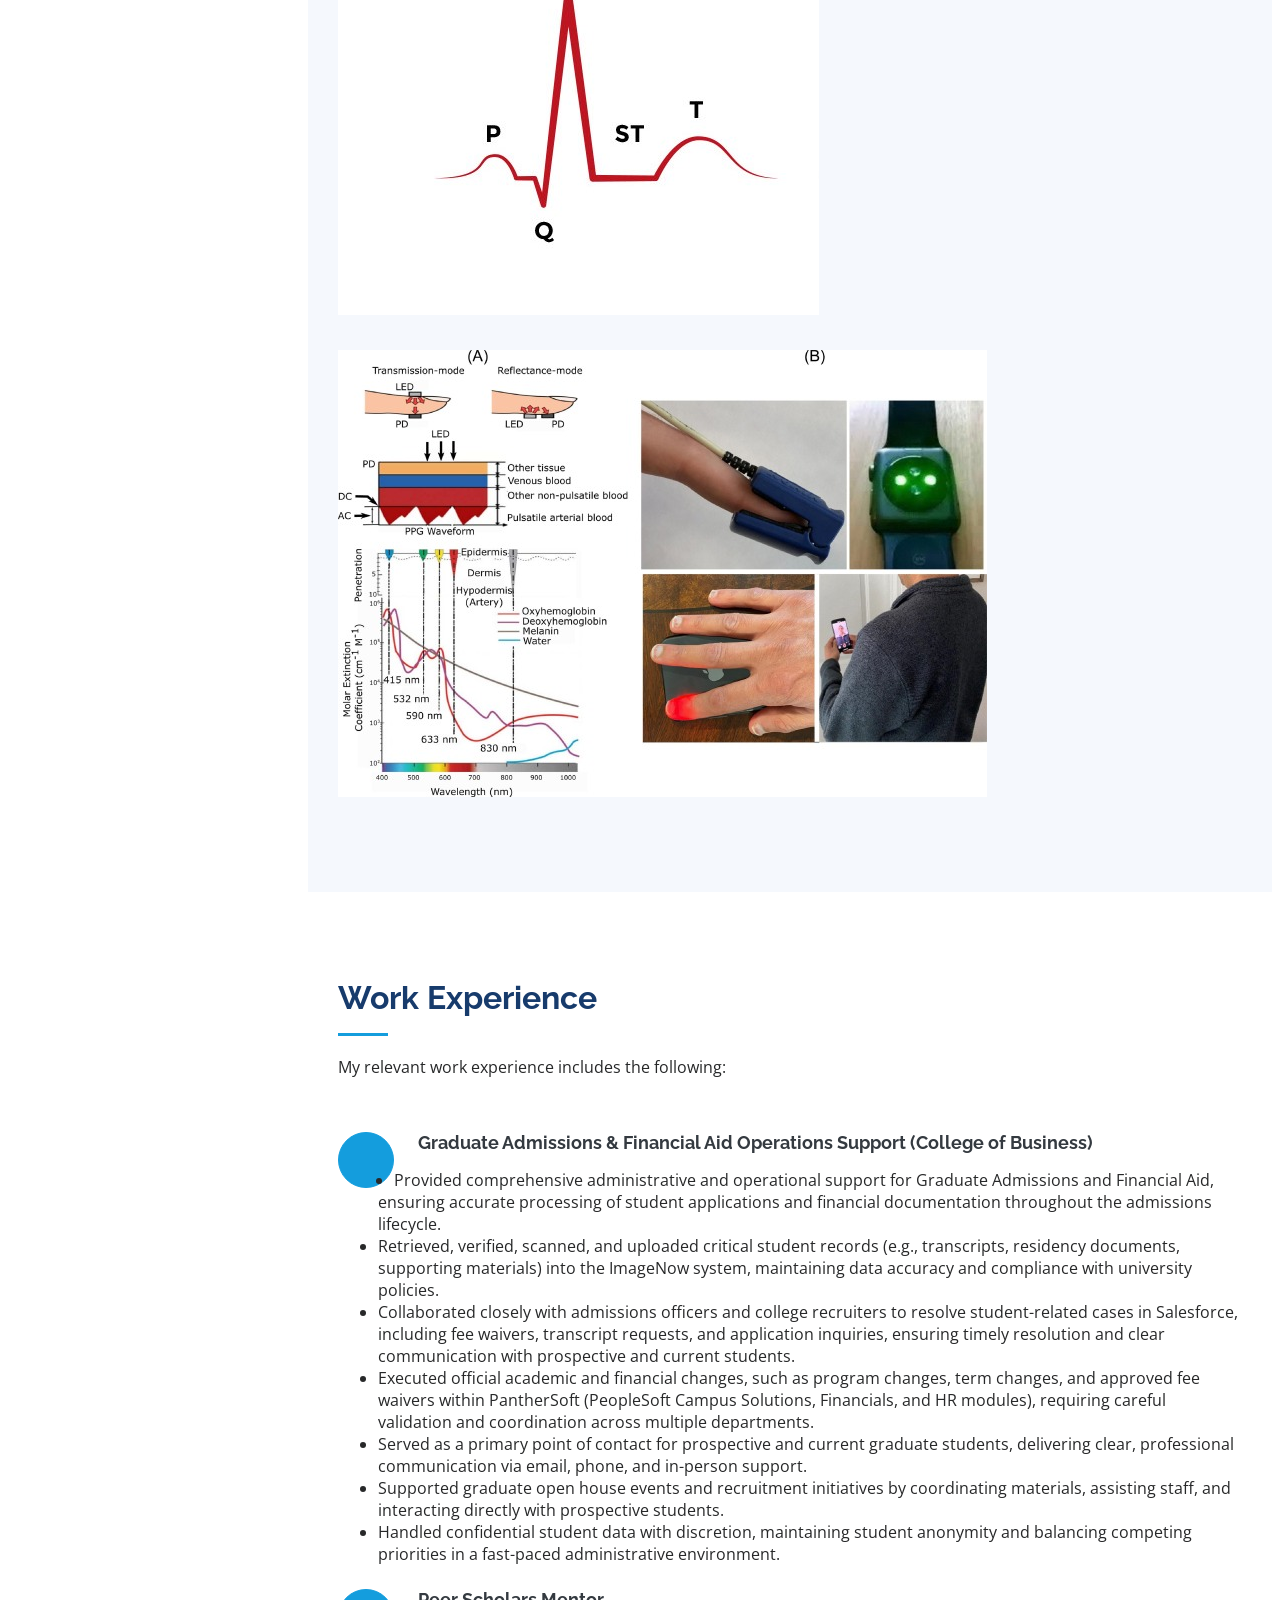
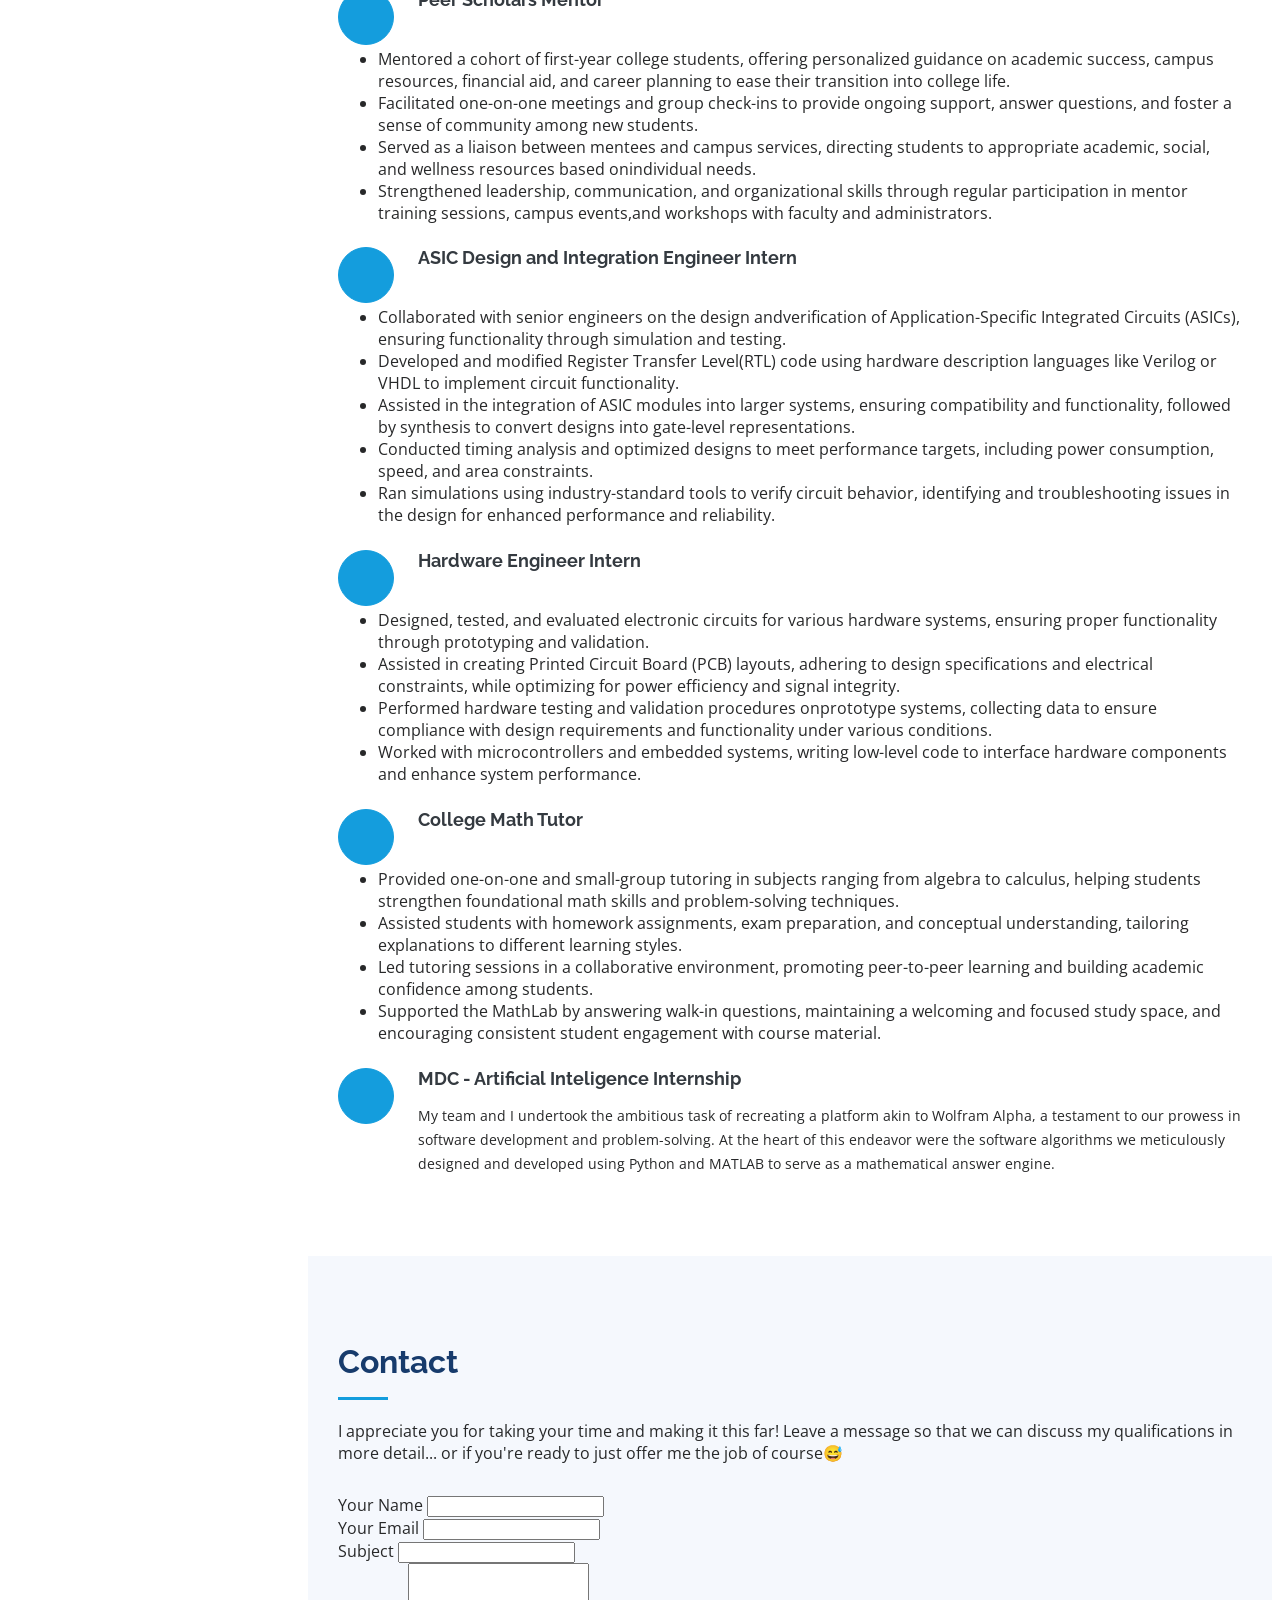
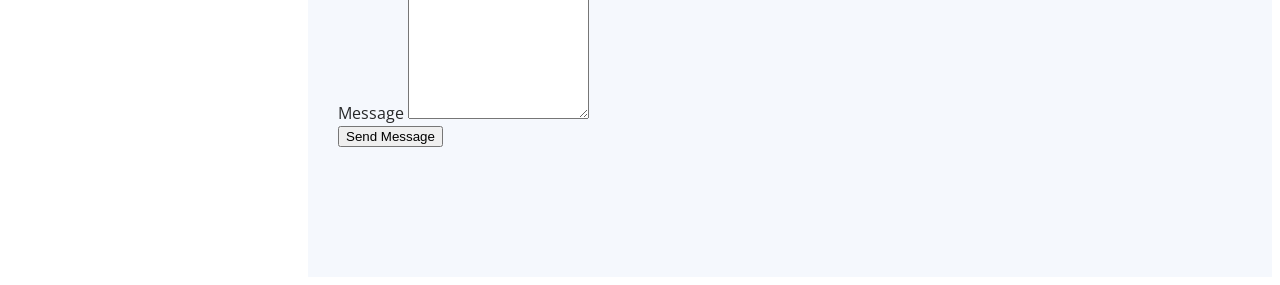
==== commit 796ea86b: "course links added and minor grammatical fixes" ====
--- a/index.html
+++ b/index.html
@@ -74,7 +74,7 @@
   <section id="hero" class="d-flex flex-column justify-content-center align-items-center">
     <div class="hero-container" data-aos="fade-in">
       <h1>Christopher Felix</h1>
-      <p>I am a(n) <span class="typed" data-typed-items="Engineer, Professional, Creator"></span></p>
+      <p>I am a(n) <span class="typed" data-typed-items="Engineer, Professional, Creator, Designer"></span></p>
     </div>
   </section><!-- End Hero -->
 
@@ -86,7 +86,7 @@
 
         <div class="section-title">
           <h2>About</h2>
-          <p>I’m Christopher Felix, a computer engineer with a strong focus on hardware design and Very Large Scale Integration (VLSI). 
+          <p>I’m Christopher Felix, a computer engineer with a strong focus on hardware design, Computer Architecture, and Very Large Scale Integration (VLSI). 
             During my undergraduate career, I majored in Computer Engineering at the University of Michigan and I am currently completing my 
             graduate career in VLSI and Computing Systems at Florida International University.
             <br><br>
@@ -186,10 +186,25 @@
         <h4 class="title">M.S. Computer Engineering (VLSI & Computing Systems)</h4>
         <p class="description">
           <ul class="plus-list">
-            <li>Engineering Design of Microprocessor-Based Operating Systems</li>
-            <li>Advanced VLSI Design</li>
-            <li>VLSI Design</li>
-          </ul>
+            <li>
+            <a href="https://catalog.fiu.edu/courses/0157061"
+              target="_blank" rel="noopener noreferrer">
+              Engineering Design of Microprocessor-Based Operating Systems
+            </a>
+          </li>
+          <li>
+            <a href="https://catalog.fiu.edu/courses/0157071"
+              target="_blank" rel="noopener noreferrer">
+              Advanced VLSI Design
+            </a>
+          </li>
+          <li>
+            <a href="https://catalog.fiu.edu/courses/0156641"
+              target="_blank" rel="noopener noreferrer">
+              VLSI Design
+            </a>
+          </li>
+        </ul>
         </p>
       </div>
 
@@ -200,19 +215,96 @@
         <h4 class="title">B.S. Computer Engineering</h4>
         <p class="description">
           <ul class="plus-list">
-            <li>Advanced Topics in Computer Architecture</li>
-            <li>Introduction to Embedded Systems Research</li>
-            <li>Embedded Control Systems</li>
-            <li>Introduction to Quantum Nanotechnology</li>
-            <li>VLSI Design I</li>
-            <li>Introduction to Computer Organization</li>
-            <li>Digital Signal Processing</li>
-            <li>Digital Integrated Circuits</li>
-            <li>Programming and Data Structures in C++</li>
-            <li>Introduction to Logic Design</li>
-            <li>Signals and Systems</li>
-            <li>Electronic Circuits</li>
-            <li>Discrete Mathematics</li>
+            <li>
+            <a href="https://sites.google.com/umich.edu/eecs573-f2023"
+              target="_blank" rel="noopener noreferrer">
+              Advanced Topics in Computer Architecture
+            </a>
+          </li>
+            
+            <li>
+            <a href="https://ece.engin.umich.edu/academics/course-information/course-descriptions/ece-507/"
+              target="_blank" rel="noopener noreferrer">
+              Introduction to Embedded Systems Research
+            </a>
+          </li>
+            
+            <li>
+            <a href="https://ece.engin.umich.edu/academics/course-information/course-descriptions/eecs-461/"
+              target="_blank" rel="noopener noreferrer">
+              Embedded Control Systems
+            </a>
+          </li>
+            
+            <li>
+            <a href="https://ece.engin.umich.edu/academics/course-information/course-descriptions/eecs-428/"
+              target="_blank" rel="noopener noreferrer">
+              Introduction to Quantum Nanotechnology
+            </a>
+          </li>
+            
+            <li>
+            <a href="https://ece.engin.umich.edu/academics/course-information/course-descriptions/eecs-427/"
+              target="_blank" rel="noopener noreferrer">
+              VLSI Design I
+            </a>
+          </li>
+            
+            <li>
+            <a href="https://eecs370.github.io/"
+              target="_blank" rel="noopener noreferrer">
+              Intro to Computer Organization
+            </a>
+          </li>
+            
+            <li>
+            <a href="https://ece.engin.umich.edu/academics/course-information/course-descriptions/eecs-351/"
+              target="_blank" rel="noopener noreferrer">
+              Digital Signal Processing
+            </a>
+          </li>
+            
+            <li>
+            <a href="https://ece.engin.umich.edu/academics/course-information/course-descriptions/eecs-312/"
+              target="_blank" rel="noopener noreferrer">
+              Digital Integrated Circuits
+            </a>
+          </li>
+            
+            <li>
+            <a href="https://eecs280.org/"
+              target="_blank" rel="noopener noreferrer">
+              Programming and Intro Data Structures
+            </a>
+          </li>
+            
+            <li>
+            <a href="https://ece.engin.umich.edu/academics/course-information/course-descriptions/eecs-270/"
+              target="_blank" rel="noopener noreferrer">
+              Introduction to Logic Design
+            </a>
+          </li>
+            
+            <li>
+            <a href="https://ece.engin.umich.edu/academics/course-information/course-descriptions/eecs-216/"
+              target="_blank" rel="noopener noreferrer">
+              Introduction to Signals and Systems
+            </a>
+          </li>
+            
+            <li>
+            <a href="https://ece.engin.umich.edu/academics/course-information/course-descriptions/eecs-215/"
+              target="_blank" rel="noopener noreferrer">
+              Introduction to Electronic Circuits
+            </a>
+          </li>
+
+            <li>
+            <a href="https://ece.engin.umich.edu/academics/course-information/course-descriptions/eecs-203/"
+              target="_blank" rel="noopener noreferrer">
+              Discrete Mathematics
+            </a>
+          </li>
           </ul>
         </p>
       </div>
@@ -224,8 +316,20 @@
         <h4 class="title">Additional Technical Coursework</h4>
         <p class="description">
           <ul class="plus-list">
-            <li>Biomedical Instrumentation</li>
-            <li>Probability & Statistics in Engineering</li>
+            <li>
+            <a href="https://catalog.fiu.edu/courses/0357101/"
+              target="_blank" rel="noopener noreferrer">
+              Medical Instrumentation: Application and Design
+            </a>
+          </li>
+
+            <li>
+            <a href="https://ece.engin.umich.edu/academics/course-information/course-descriptions/eecs-301/"
+              target="_blank" rel="noopener noreferrer">
+              Probabilistic Methods in Engineering
+            </a>
+          </li>
+
             <li>Calculus I, II, III, IV</li>
             <li>Linear Algebra</li>
             <li>Physics I, II</li>
@@ -334,11 +438,11 @@
           <h3 class="resume-title">Objective:</h3>
           <div class="resume-item">
             <p>I am seeking new-graduate or early-career roles in hardware engineering, with particular interest in ASIC Design, 
-               Silicon Engineering, Physical Design, and related VLSI roles. My goal is to contribute to teams that design and 
+               Silicon Engineering, Physical Design, CPU Cores Design, and related VLSI roles. My goal is to contribute to teams that design and 
                optimize complex hardware systems, from RTL and verification through implementation and integration.
               <br><br>
                With a strong academic foundation in computer engineering, hands-on experience in ASIC and hardware design, and 
-               advanced graduate coursework in VLSI and real-time systems, I am motivated to help develop next-generation computing 
+               advanced graduate coursework in VLSI, Computer Architecture, and real-time systems, I am motivated to help develop next-generation computing 
                technologies that balance performance, efficiency, and cost. I’m especially excited by roles where I can continue learning, 
                collaborate with experienced engineers, and make meaningful contributions to real silicon.
 
@@ -736,7 +840,7 @@
 
         <div class="section-title">
           <h2>Contact</h2>
-          <p>I appreciate you for taking your time and making it this far! Leave a message so that we can discuss my qualifications in more deatil... or if you're ready to just offer me the job of course😅</p>
+          <p>I appreciate you for taking your time and making it this far! Leave a message so that we can discuss my qualifications in more detail... or if you're ready to just offer me the job of course😅</p>
         </div>
 
         <div class="row" data-aos="fade-in">
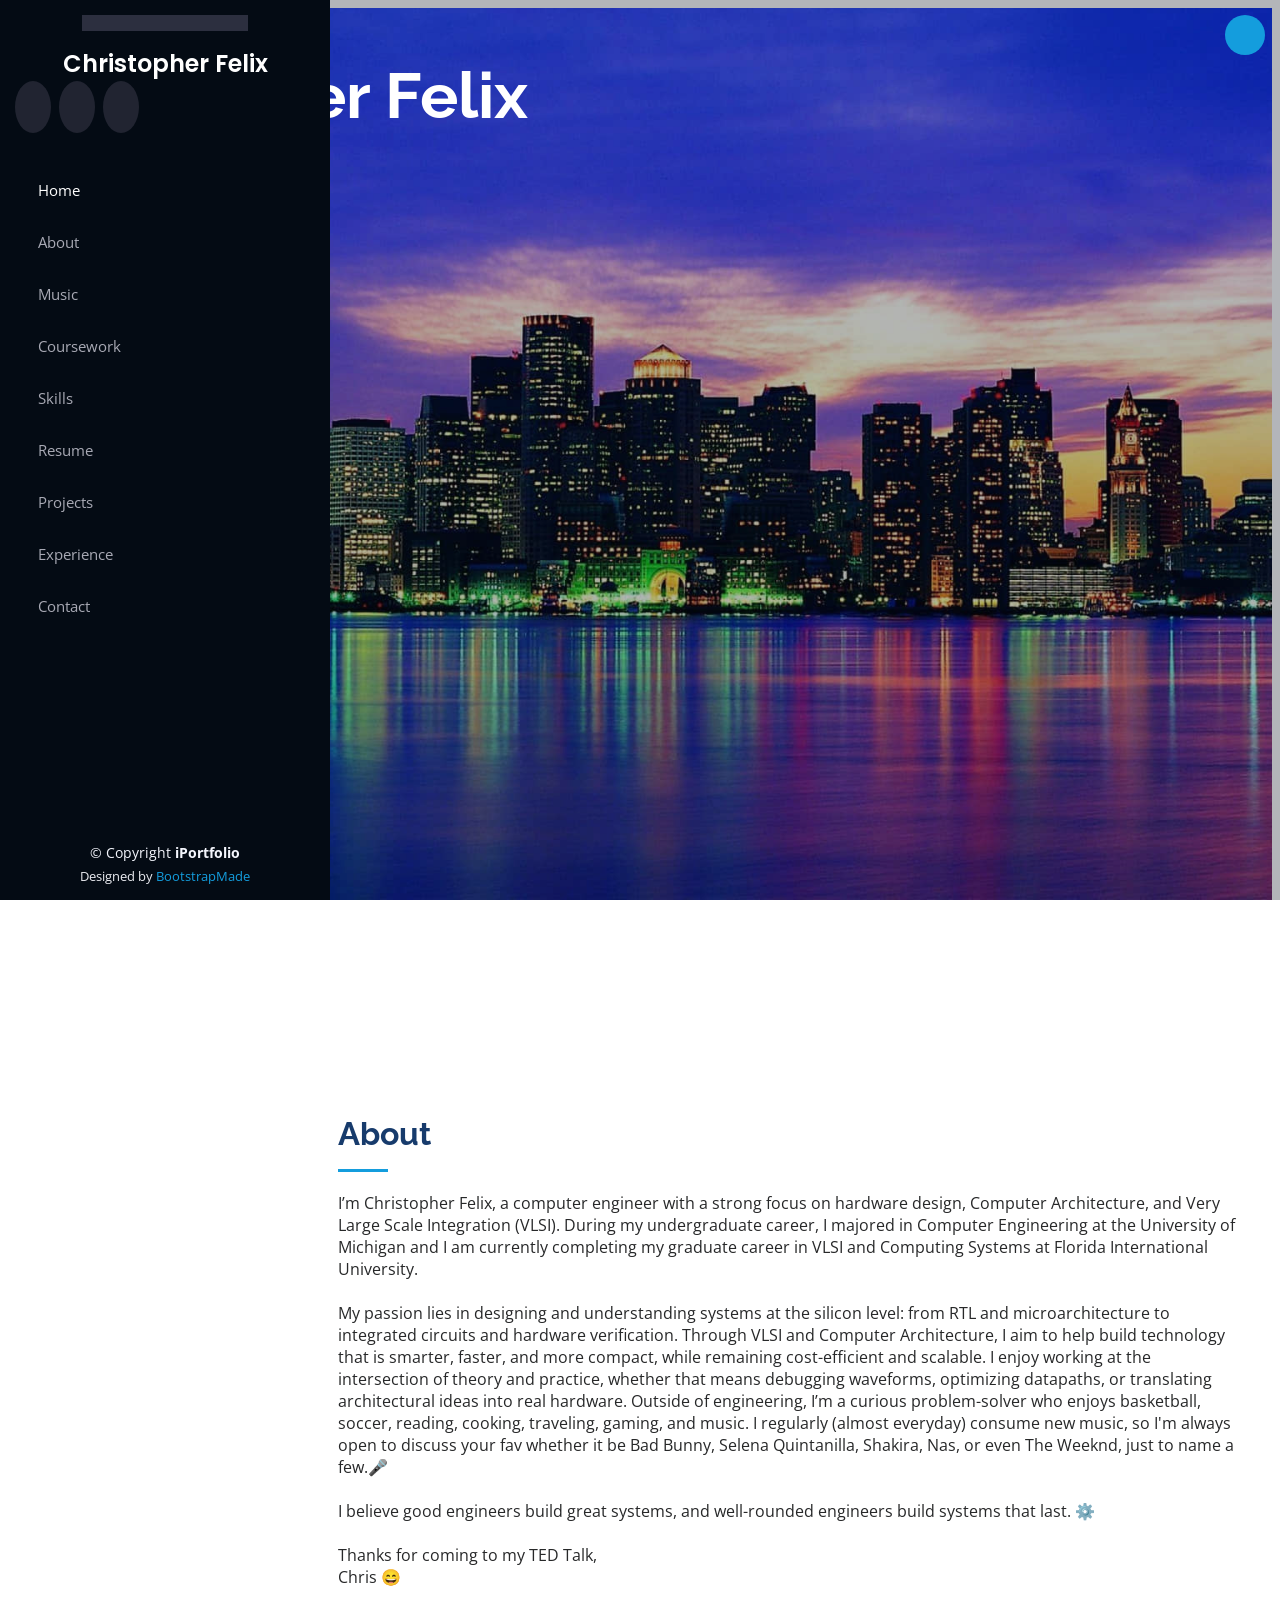
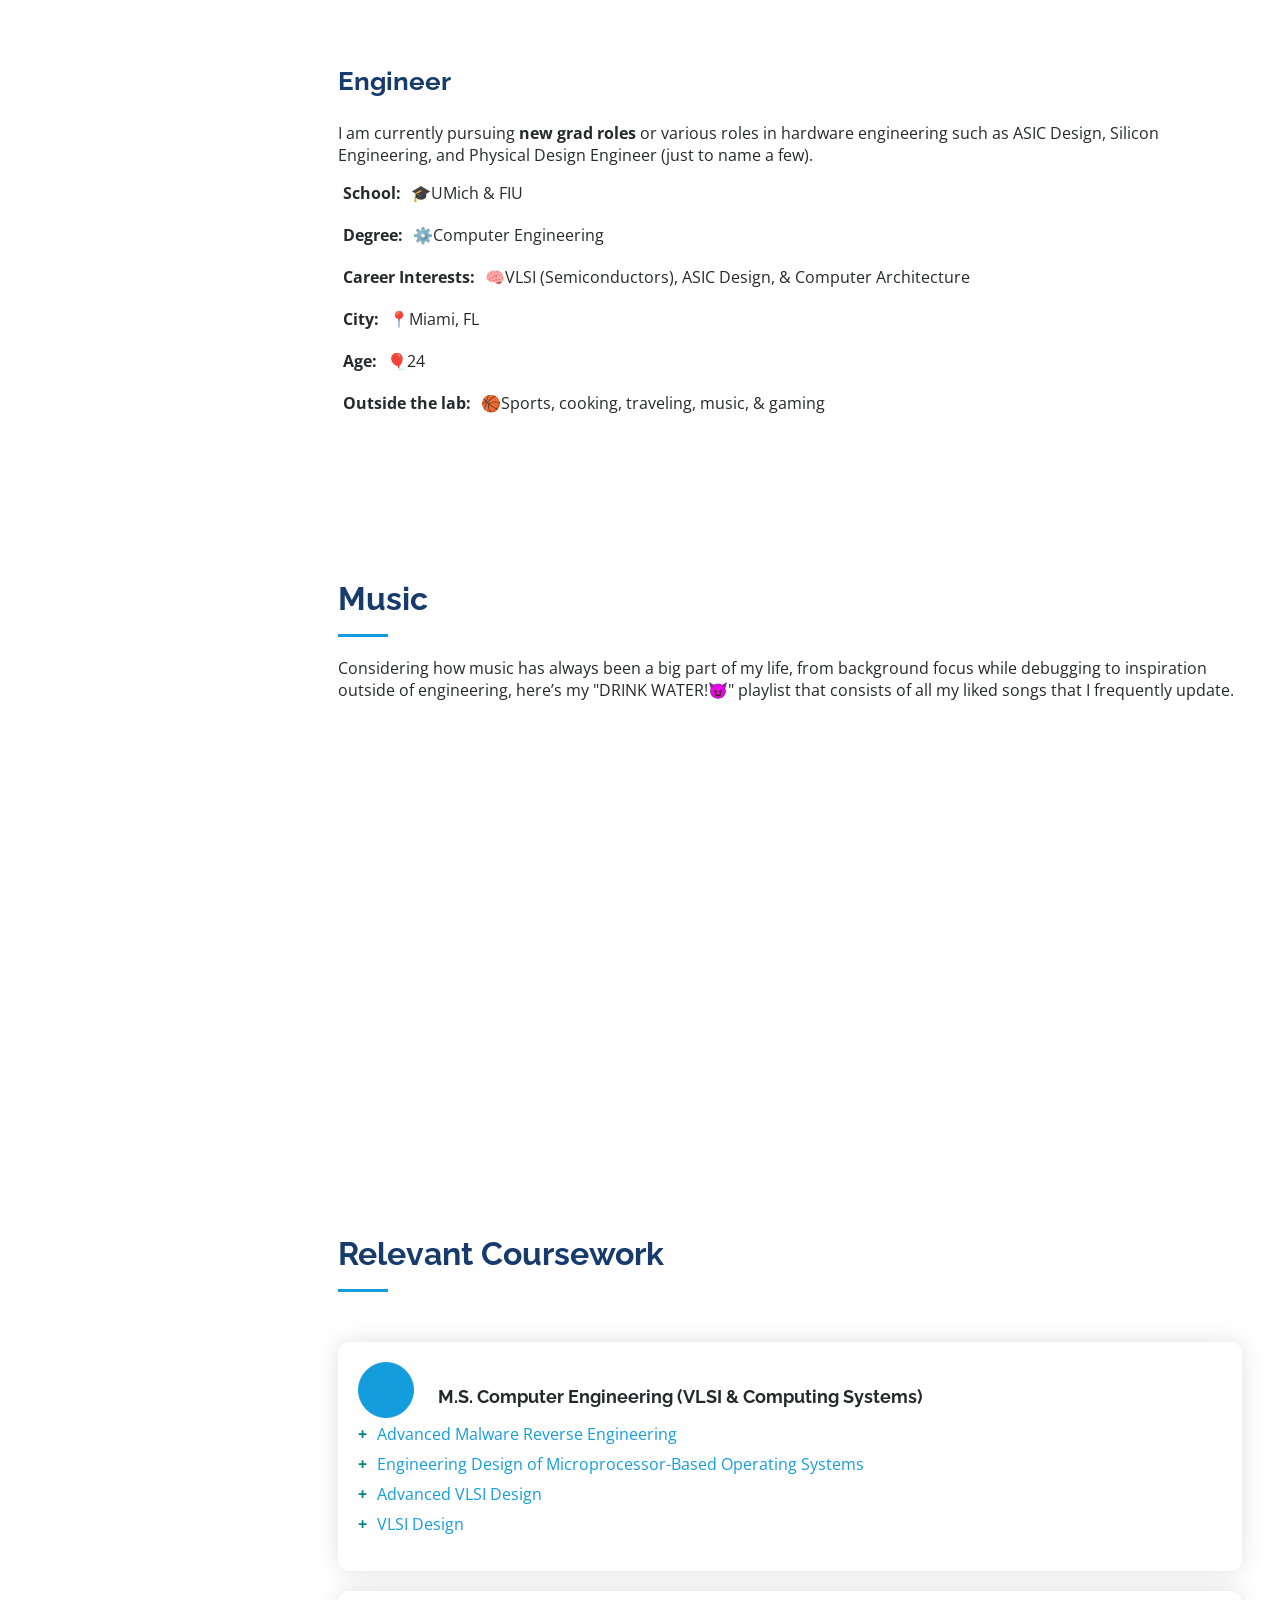
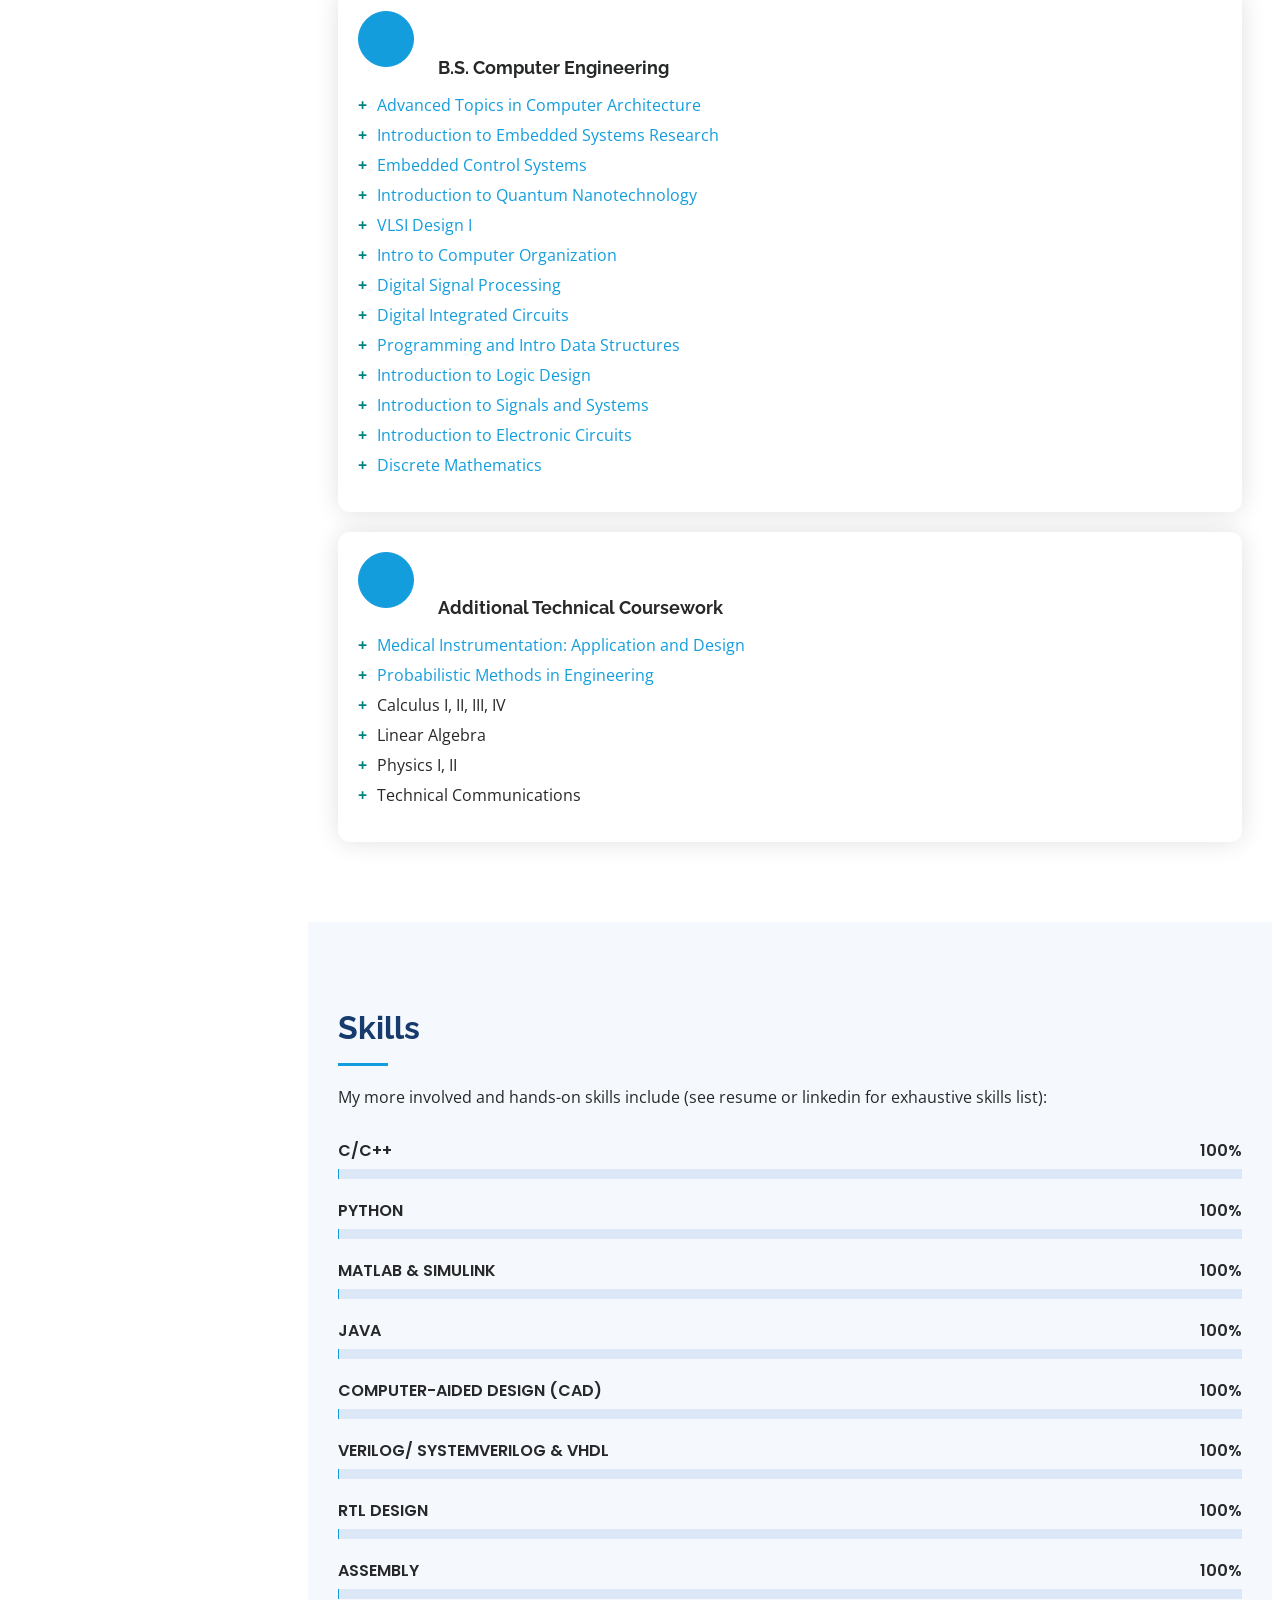
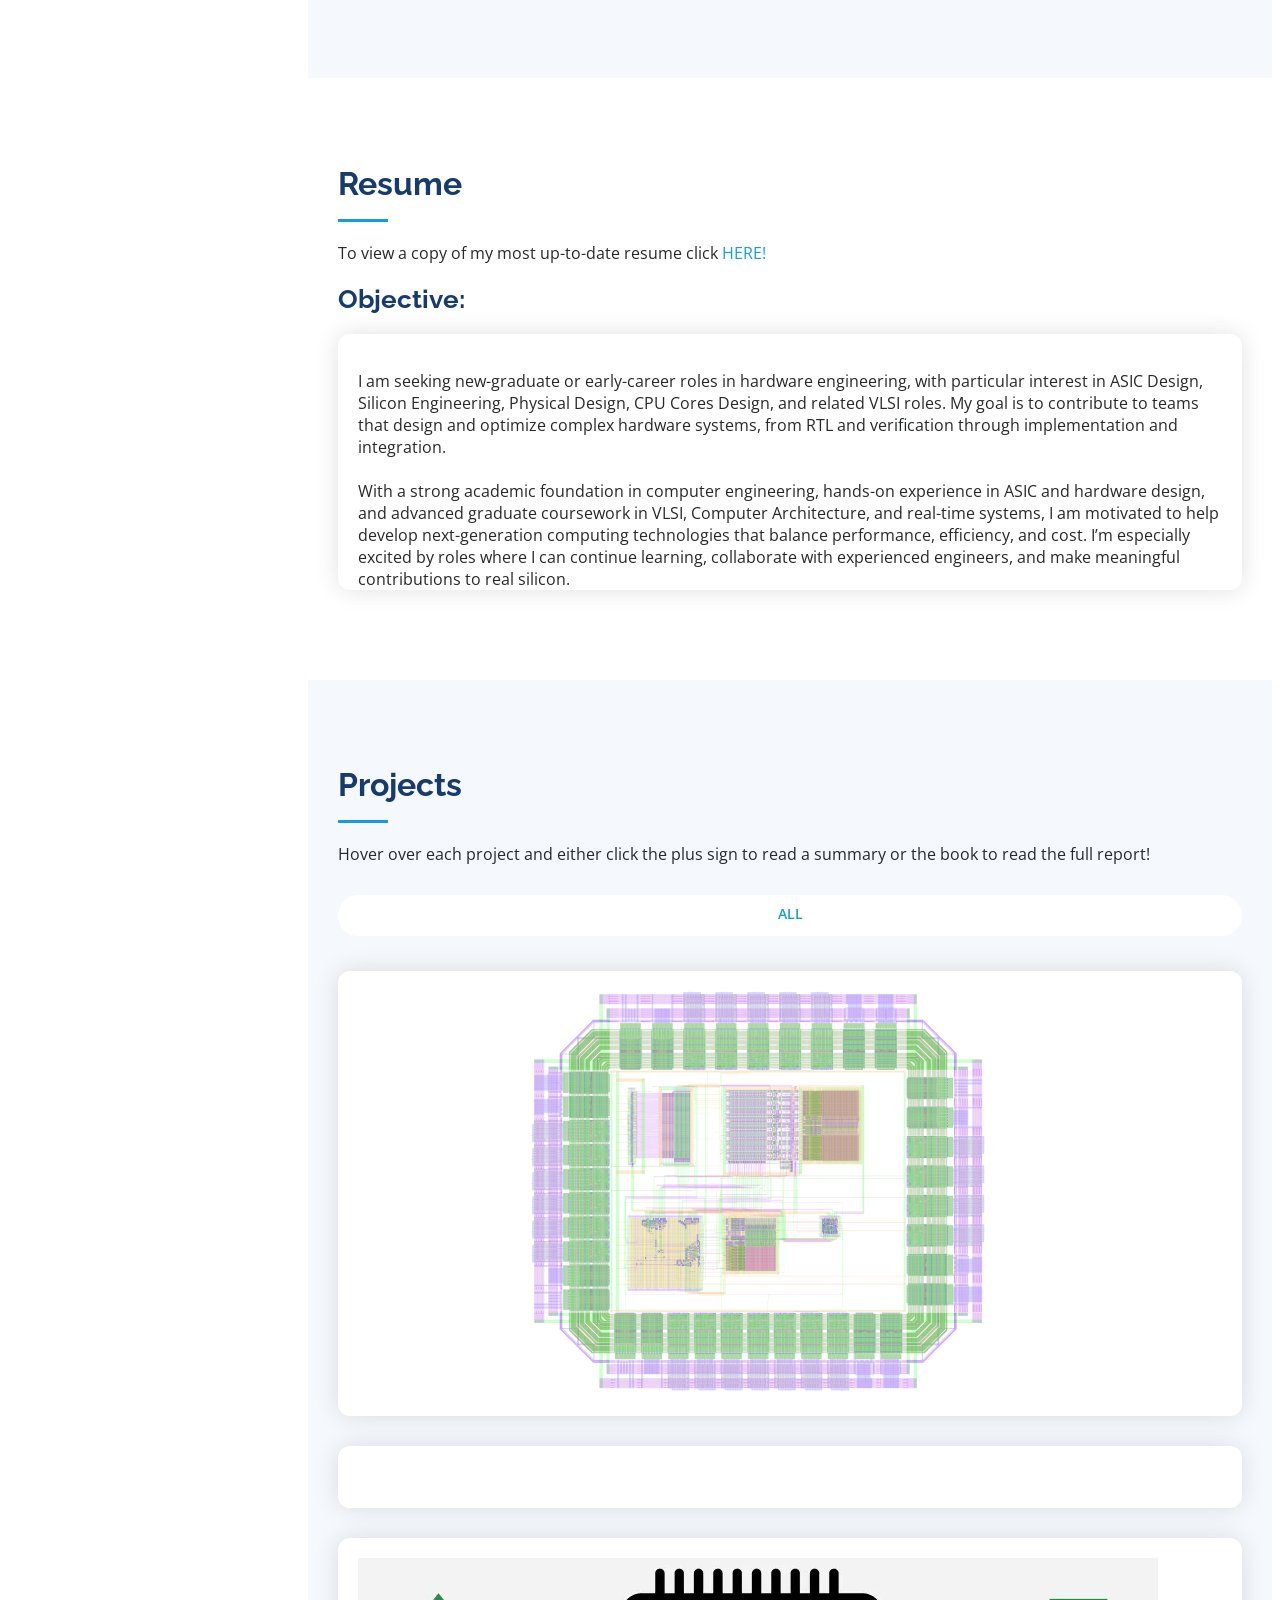
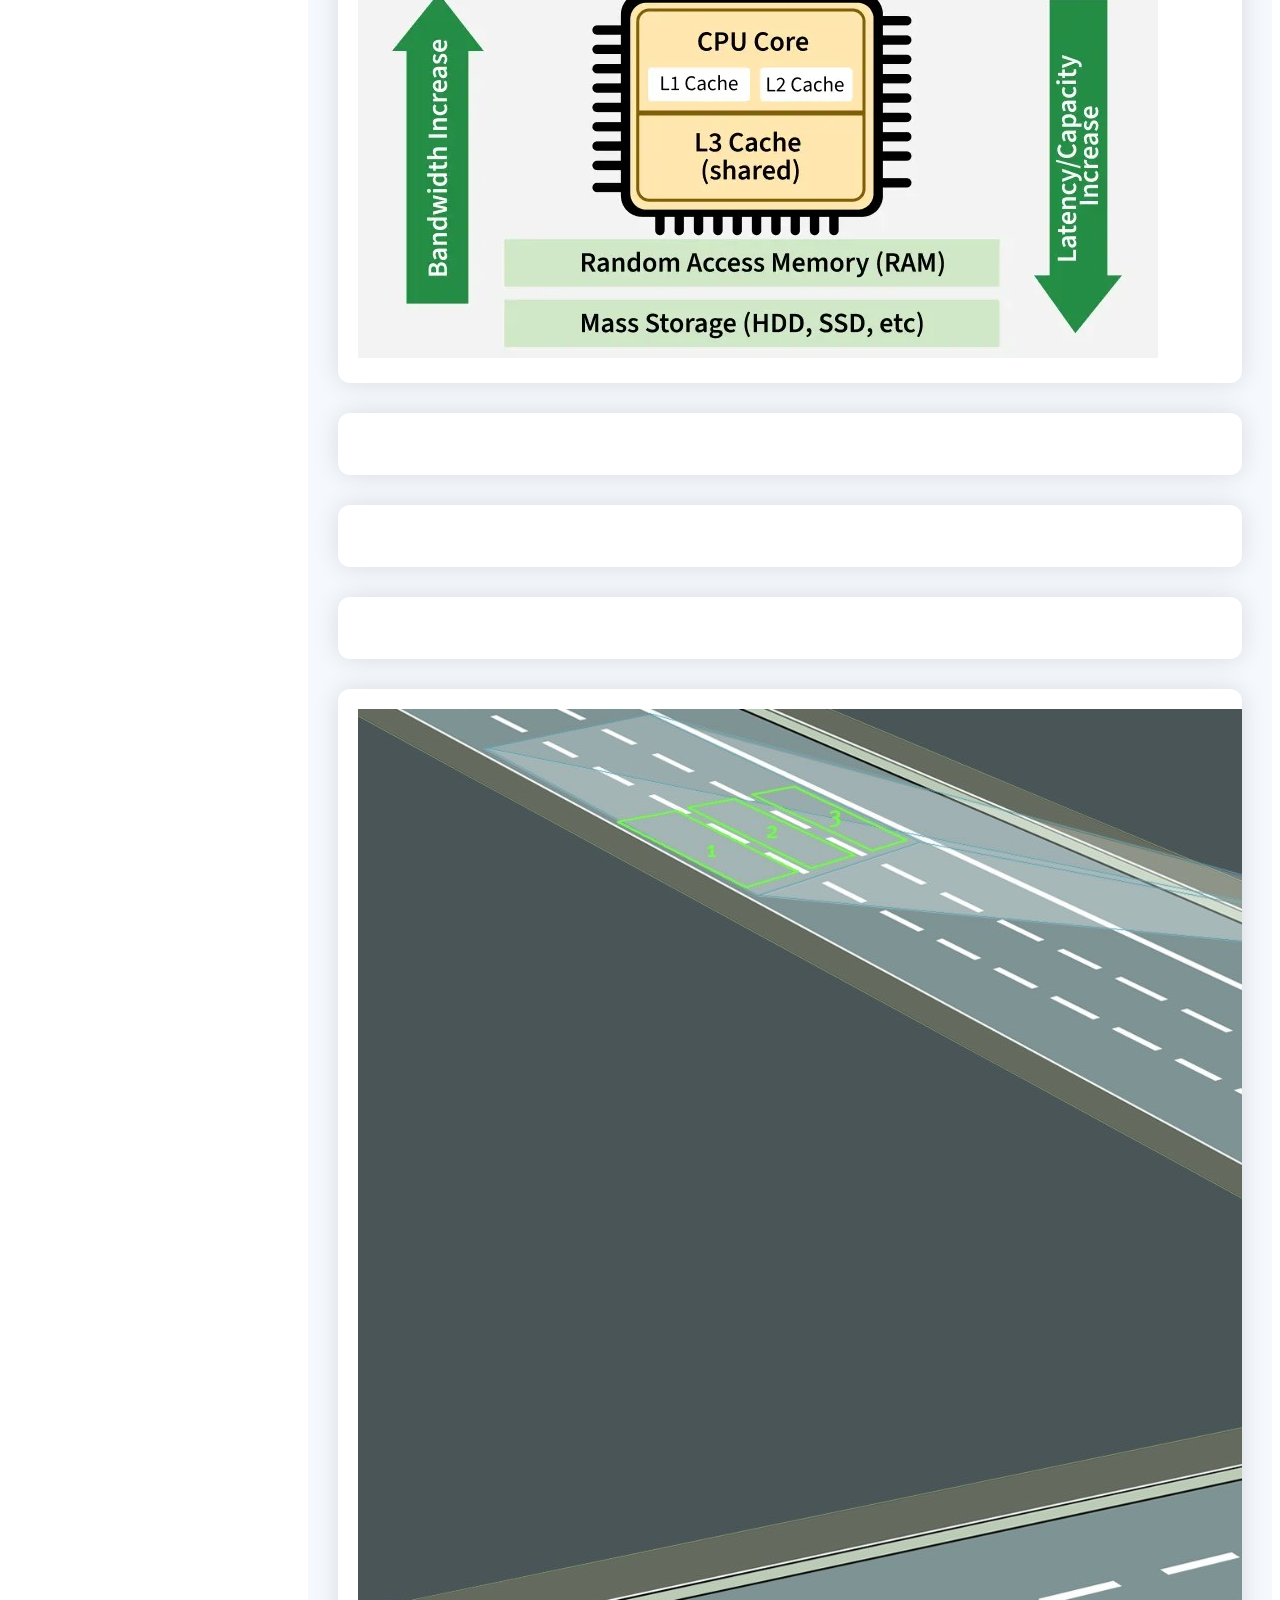
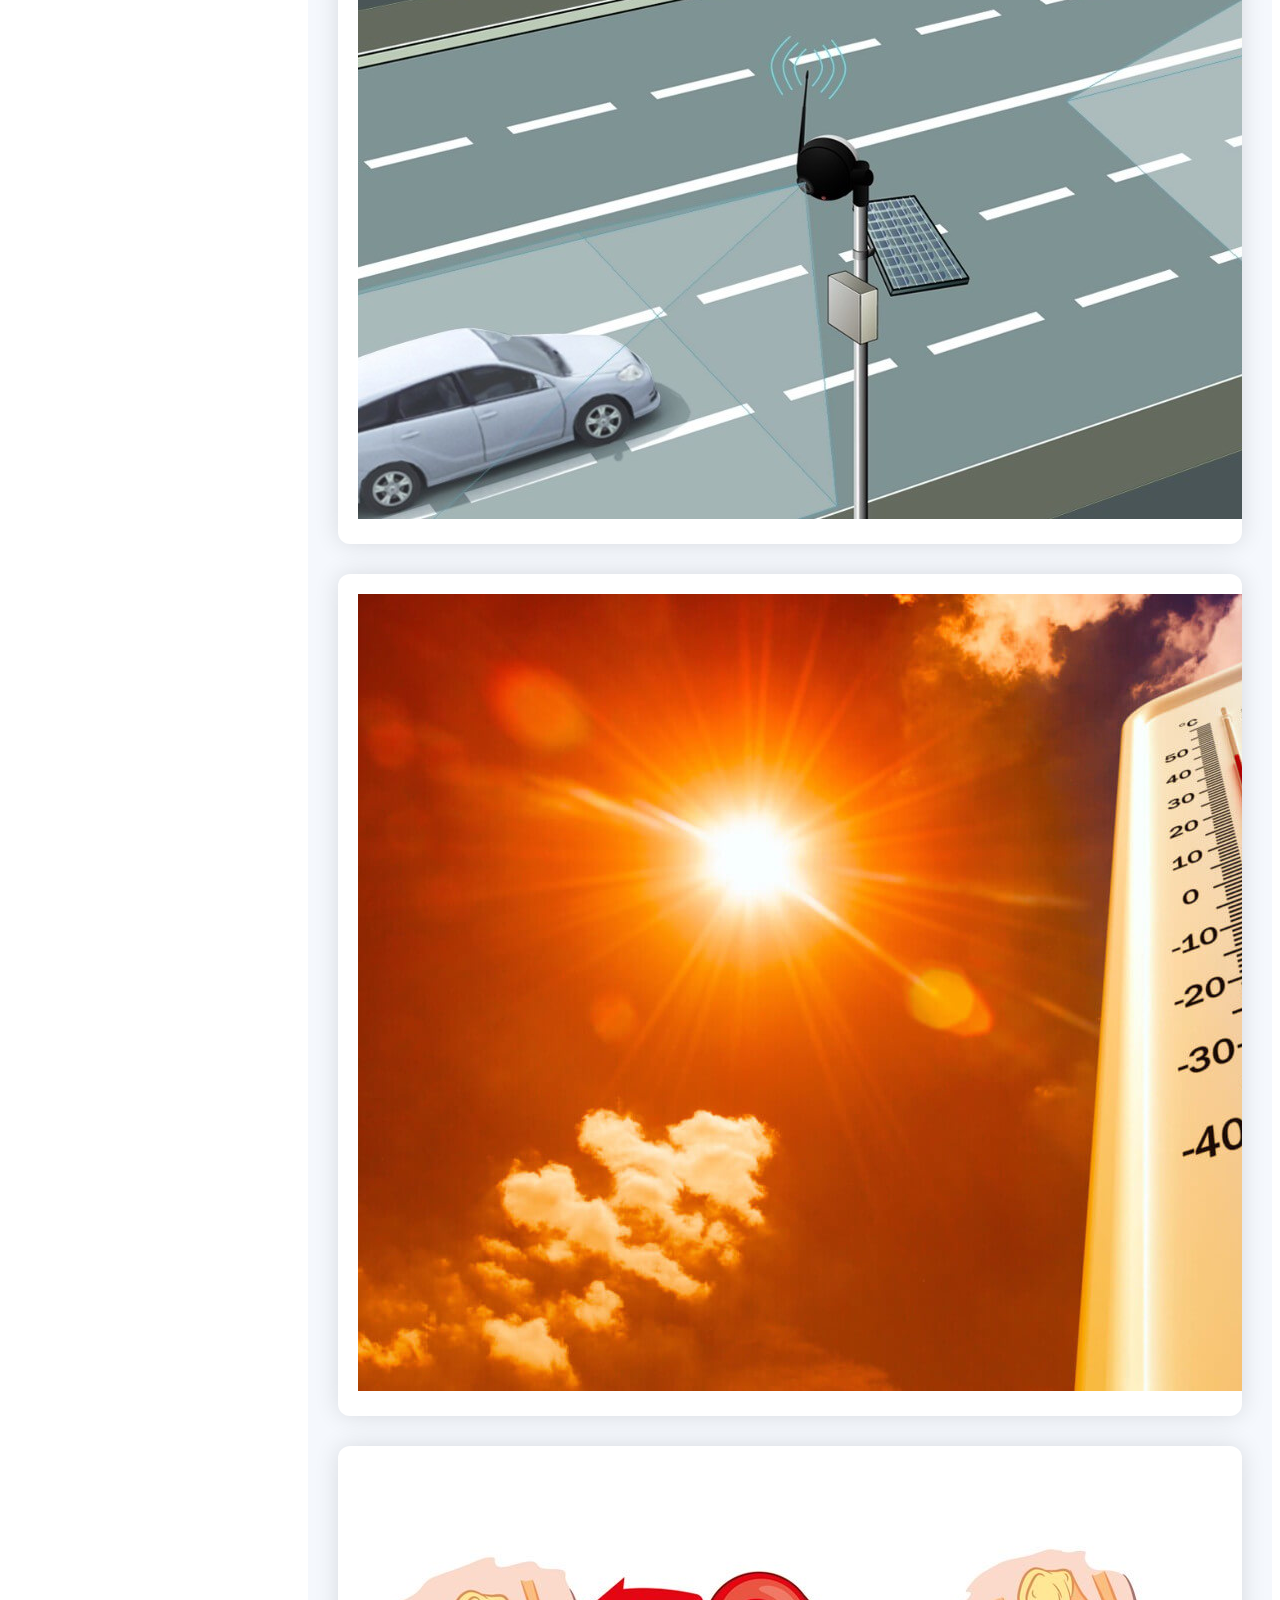
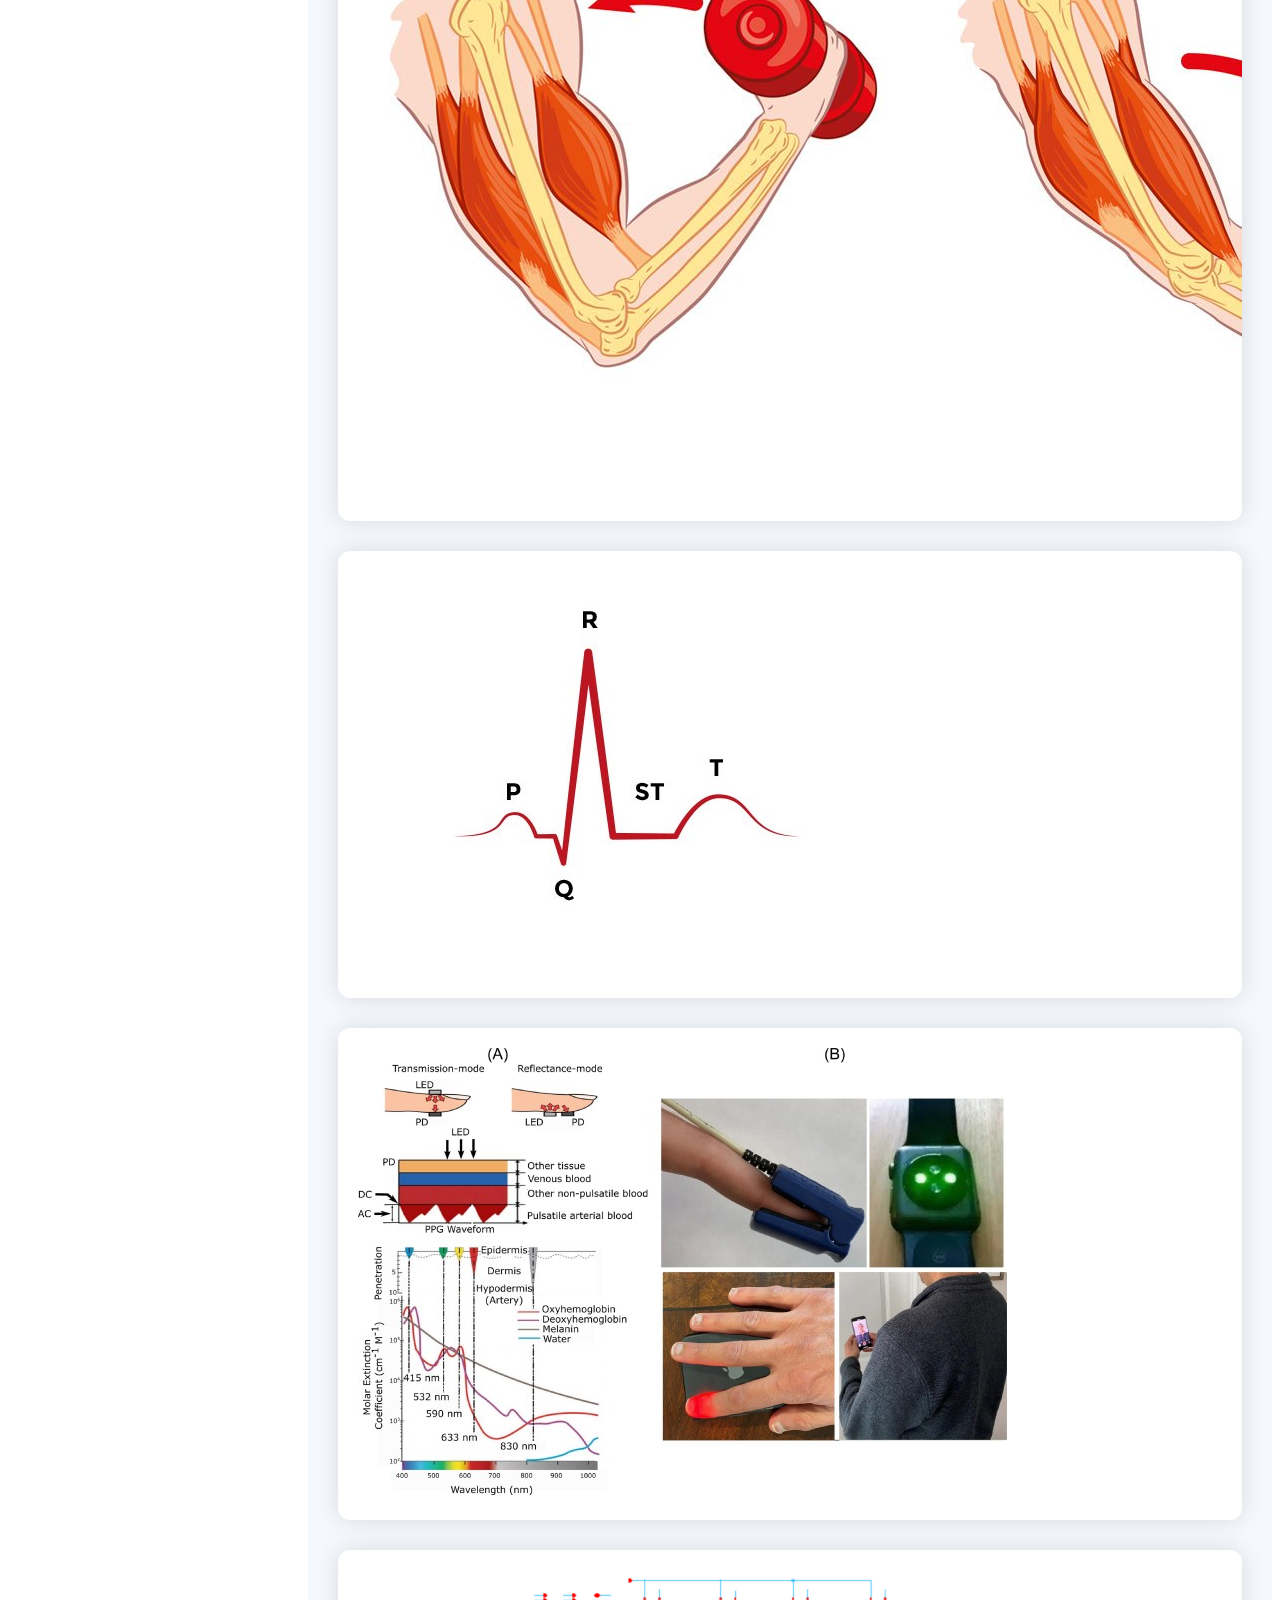
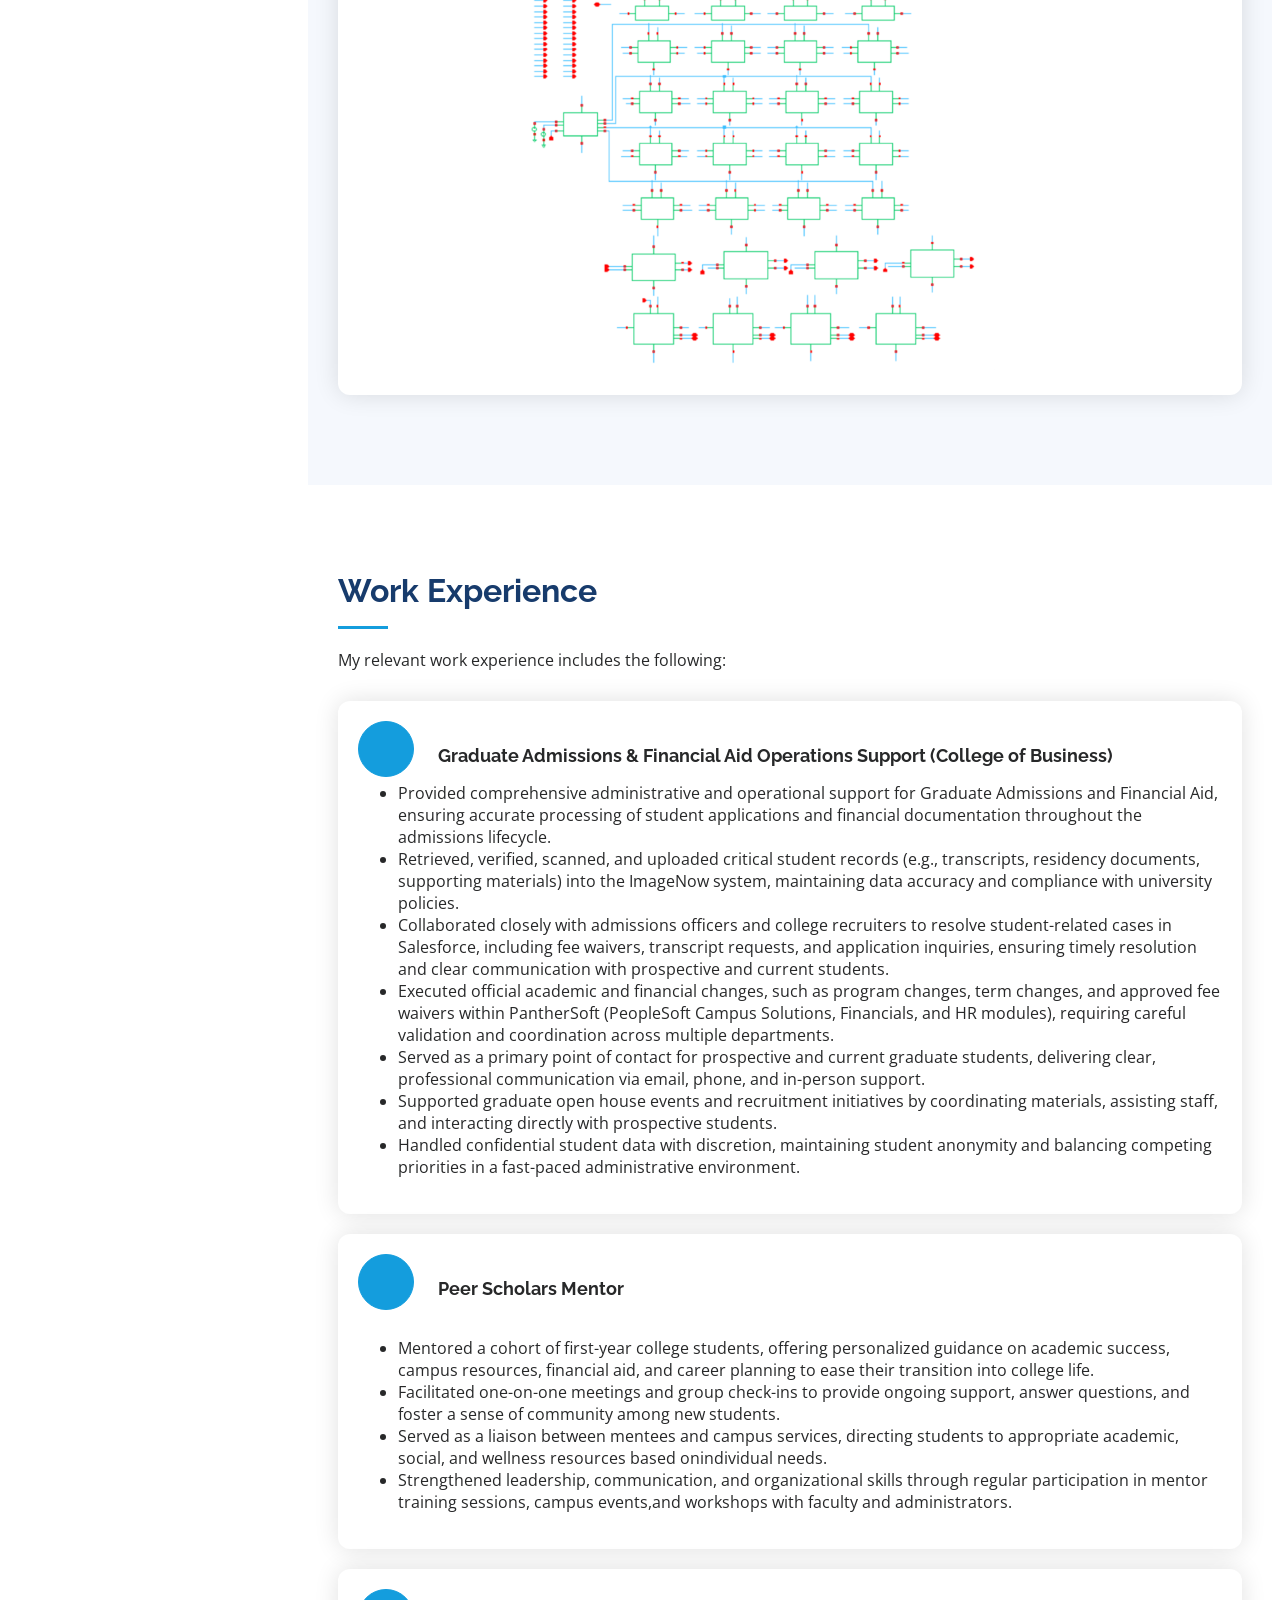
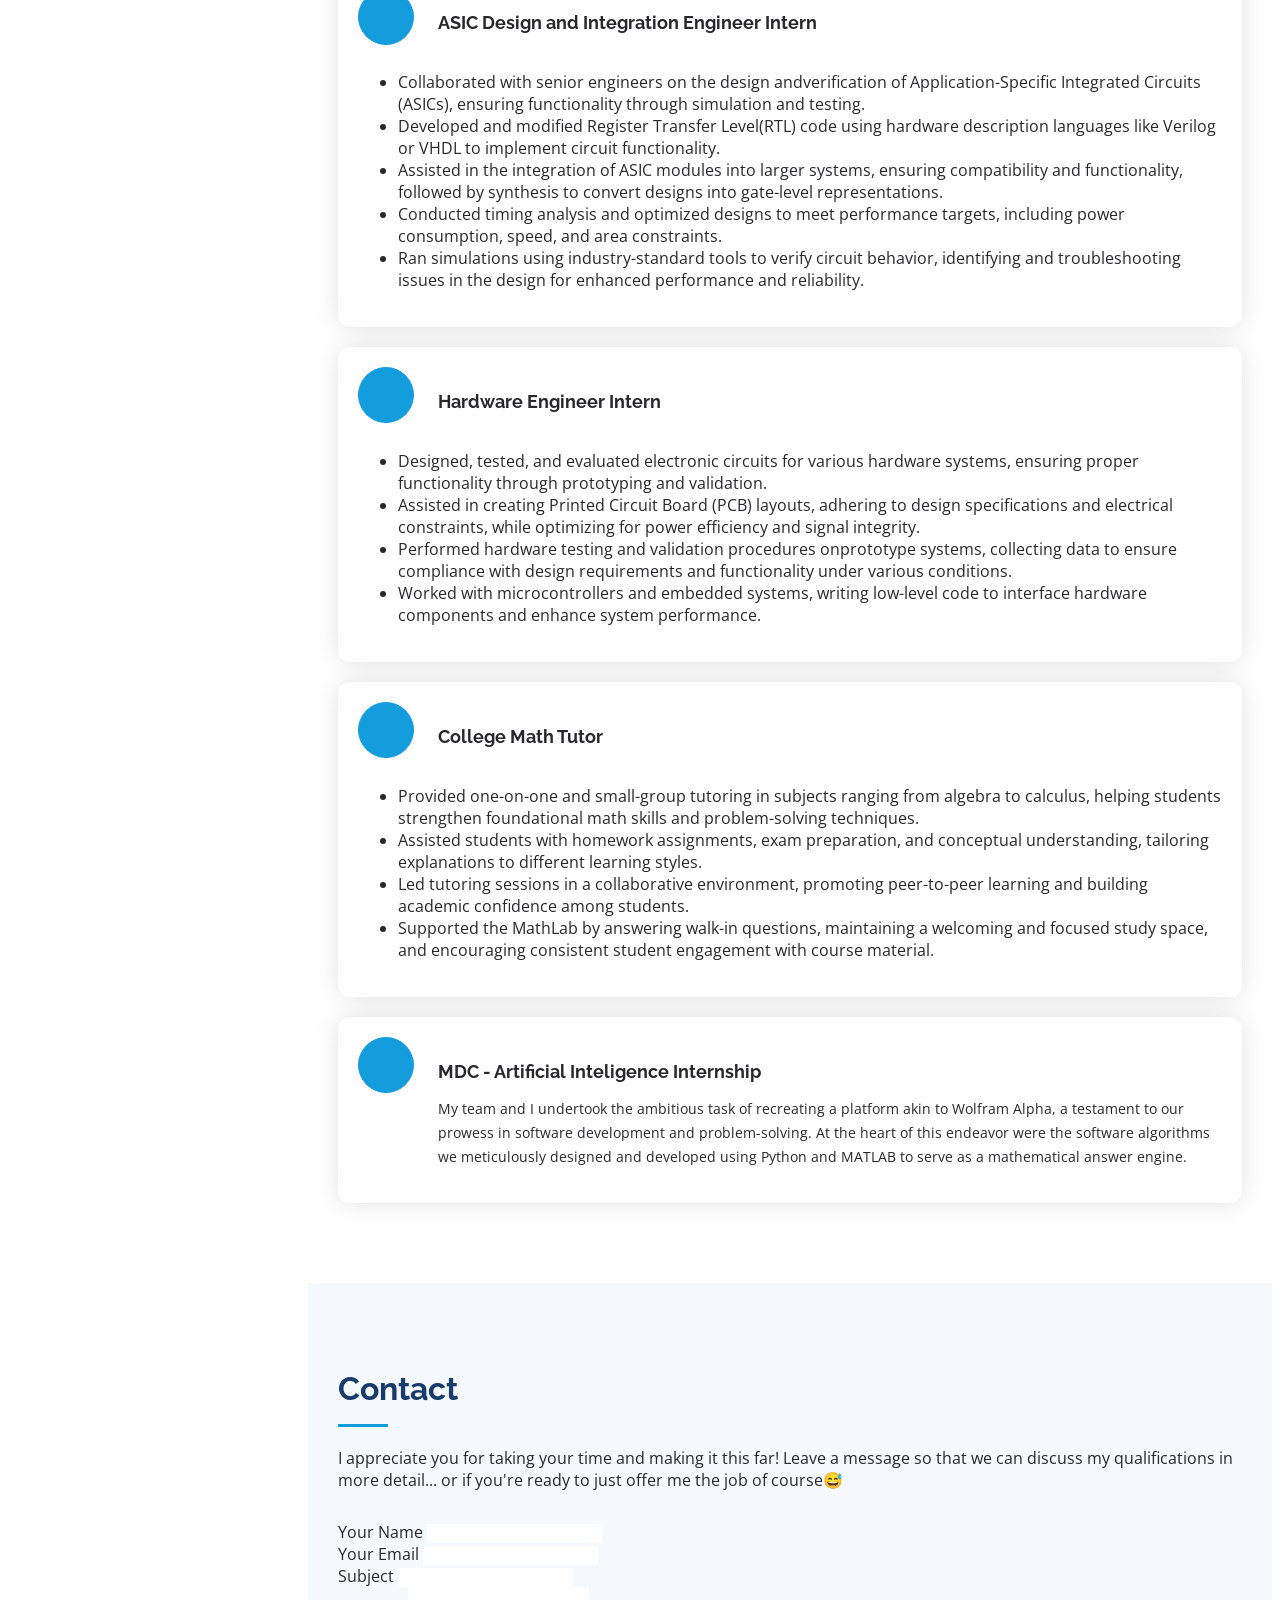
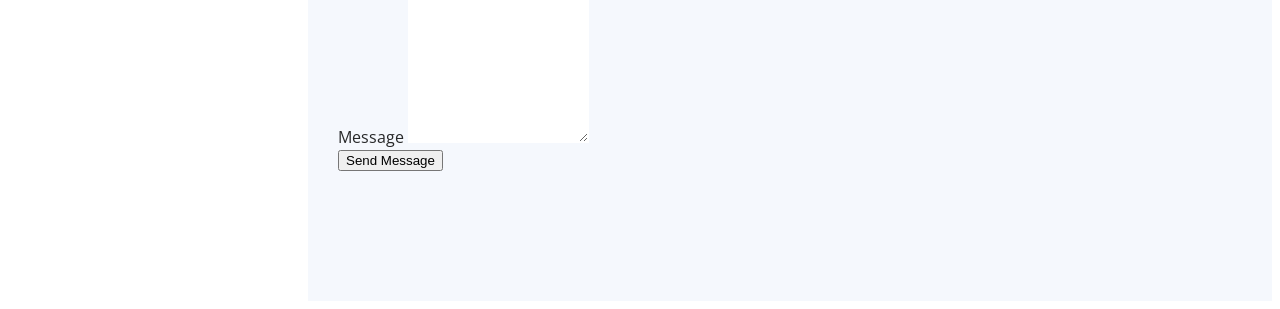
==== commit 6d84efa1: "Dark theme added & projects updated" ====
--- a/index.html
+++ b/index.html
@@ -49,8 +49,9 @@
         <img src="assets/img/profile-img.jpg" alt="" class="img-fluid rounded-circle">
         <h1 class="text-light"><a href="index.html">Christopher Felix</a></h1>
         <div class="social-links mt-3 text-center">
-          <a href="https://github.com/FPaddle007" target="_blank" rel="noopener noreferrer" class="github"><i class="bx bxl-github"></i></a>
+          <a href="https://github.com/chrisfelix02" target="_blank" rel="noopener noreferrer" class="github"><i class="bx bxl-github"></i></a>
           <a href="https://www.linkedin.com/in/chrisfelix02/" target="_blank" rel="noopener noreferrer" class="linkedin"><i class="bx bxl-linkedin"></i></a>
+          <a href="#" id="theme-toggle" class="theme-btn" title="Toggle Dark/Light Mode"><i class="bx bx-moon"></i></a>
           </div>
       </div>
 
@@ -186,24 +187,35 @@
         <h4 class="title">M.S. Computer Engineering (VLSI & Computing Systems)</h4>
         <p class="description">
           <ul class="plus-list">
+
+            <li>
+            <a href="https://catalog.fiu.edu/courses/0358411"
+              target="_blank" rel="noopener noreferrer">
+              Advanced Malware Reverse Engineering
+            </a>
+          </li>
+
             <li>
             <a href="https://catalog.fiu.edu/courses/0157061"
               target="_blank" rel="noopener noreferrer">
               Engineering Design of Microprocessor-Based Operating Systems
             </a>
           </li>
+
           <li>
             <a href="https://catalog.fiu.edu/courses/0157071"
               target="_blank" rel="noopener noreferrer">
               Advanced VLSI Design
             </a>
           </li>
+
           <li>
             <a href="https://catalog.fiu.edu/courses/0156641"
               target="_blank" rel="noopener noreferrer">
               VLSI Design
             </a>
           </li>
+
         </ul>
         </p>
       </div>
@@ -459,6 +471,7 @@
 
         <div class="section-title">
           <h2>Projects</h2>
+          <p> Hover over each project and either click the plus sign to read a summary or the book to read the full report!</p>
         </div>
 
         <div class="row" data-aos="fade-up">
@@ -482,7 +495,7 @@
                 including a 16-word by 16-bit Register File, a high-performance ALU, and a 16-bit Logarithmic Shifter. These components 
                 were synthesized into a 2-stage pipelined datapath and managed by a custom controller to optimize instruction throughput. 
                 As a custom feature, my team and I implemented a 64-word by 16-bit 8T SRAM memory block, which utilized decoupled read/write 
-                paths to ensure stable, low-power data caching. The entire system was rigorously verified using DRC/LVS checks, NCVerilog, 
+                paths to ensure stable, low-power data caching. The entire system was rigorously verified with full-custom layout using DRC/LVS checks, NCVerilog, 
                 and HSpice/Monte-Carlo simulations to ensure functionality under process variations. The final design was brought to completion 
                 through industry-standard Automatic Place and Route (APR) techniques, resulting in a fully functional, integrated processor architecture."><i class="bx bx-plus"></i>
               </a>
@@ -511,7 +524,7 @@
                 data forwarding to limit performance deficits and ensure high-fidelity performance."><i class="bx bx-plus"></i>
               </a>
               <!-- NEW: Report link -->
-              <a href="https://github.com/FPaddle007/EECS-370-Intro-to-Computer-Organization-Projects/blob/main/Project%203/simulator.c"
+              <a href="https://github.com/chrisfelix02/EECS-370-Intro-to-Computer-Organization-Projects/blob/main/Project%203/simulator.c"
               target="_blank"
               title="See Project Code (GitHub)">
               <i class="bx bx-book"></i>
@@ -535,7 +548,7 @@
                 available invalid blocks."><i class="bx bx-plus"></i>
               </a>
               <!-- NEW: Report link -->
-              <a href="https://github.com/FPaddle007/EECS-370-Intro-to-Computer-Organization-Projects/blob/main/Project%204/cache.c"
+              <a href="https://github.com/chrisfelix02/EECS-370-Intro-to-Computer-Organization-Projects/blob/main/Project%204/cache.c"
               target="_blank"
               title="See Project Code (GitHub)">
               <i class="bx bx-book"></i>
@@ -726,6 +739,32 @@
               </a>
               <!-- NEW: Report link -->
               <a href="https://drive.google.com/file/d/15ljq0a0nXu1cDr0-2fwRPlR0J51_HKnc/view?usp=sharing"
+              target="_blank"
+              title="Read Full Technical Report (PDF)">
+              <i class="bx bx-book"></i>
+              </a>
+              </div>
+            </div>
+          </div> 
+
+          <!-- 6T SRAM Final (Report) -->
+          <div class="col-lg-4 col-md-6 portfolio-item filter-All">
+            <div class="portfolio-wrap">
+              <img src="assets/img/portfolio/portfolio-12nuevo1.png" class="img-fluid" alt="">
+              <div class="portfolio-links">
+                <a href="assets/img/portfolio/portfolio-12nuevo1.png" data-gallery="portfolioGallery" class="portfolio-lightbox" title="
+                Designed and verified a full-custom 4×4 SRAM memory array in Cadence Virtuoso using a transistor-level 6T 
+                SRAM architecture optimized for read stability and writability. Engineered and integrated complete peripheral 
+                circuitry, including a 2-to-4 row decoder, bitline precharge/equalization circuitry, high-drive write drivers, 
+                and clocked regenerative sense amplifiers for reliable high-speed memory access. Performed transistor sizing and 
+                timing optimization to maximize Static Noise Margin (SNM), minimize read disturb conditions, and maintain robust 
+                write performance under capacitive loading. Verified functionality through Spectre transient simulations using 
+                checkerboard stress patterns (1010/0101) and full-word operations to validate row isolation, column integrity, 
+                and eliminate inter-row crosstalk. Demonstrated system-level understanding of memory hierarchy design, mixed-signal 
+                VLSI integration, and modern SRAM peripheral architecture."><i class="bx bx-plus"></i>
+              </a>
+              <!-- NEW: Report link -->
+              <a href="https://drive.google.com/file/d/1lwtVyj787XSD0htQ78ZDixKY36Fhs6f5/view?usp=sharing"
               target="_blank"
               title="Read Full Technical Report (PDF)">
               <i class="bx bx-book"></i>
@@ -849,7 +888,7 @@
             <form action="https://formspree.io/f/xnjajgob" method="POST">
 
               <!-- Redirect after successful submission -->
-              <input type="hidden" name="_next" value="https://fpaddle007.github.io/thank-you.html">
+              <input type="hidden" name="_next" value="https://chrisfelix02.github.io/thank-you.html">
 
               <div class="row">
                 <div class="form-group col-md-6">
@@ -922,4 +961,54 @@
 
 </body>
 
+<script>
+
+const toggle=
+document.getElementById("theme-toggle");
+
+const icon=
+toggle.querySelector("i");
+
+if(localStorage.getItem("theme")==="dark"){
+
+document.body.classList.add("dark-theme");
+
+icon.className="bx bx-sun";
+
+}
+
+toggle.addEventListener("click",function(e){
+
+e.preventDefault();
+
+document.body.classList.toggle(
+"dark-theme"
+);
+
+if(document.body.classList.contains(
+"dark-theme"
+)){
+
+icon.className="bx bx-sun";
+
+localStorage.setItem(
+"theme",
+"dark"
+);
+
+}else{
+
+icon.className="bx bx-moon";
+
+localStorage.setItem(
+"theme",
+"light"
+);
+
+}
+
+});
+
+</script>
+
 </html>
--- a/assets/css/style.css
+++ b/assets/css/style.css
@@ -9,9 +9,45 @@
 /*--------------------------------------------------------------
 # General
 --------------------------------------------------------------*/
-body {
-  font-family: "Open Sans", sans-serif;
-  color: #272829;
+:root{
+  --bg-color:#ffffff;
+  --text-color:#272829;
+
+  --header-bg:#040b14;
+  --section-bg:#f5f8fd;
+
+  --card-bg:#ffffff;
+  --title-color:#173b6c;
+  --subtitle-color:#050d18;
+
+  --box-shadow:0 0 24px rgba(0,0,0,.12);
+
+  --input-bg:#ffffff;
+  --input-text:#272829;
+}
+
+body.dark-theme{
+  --bg-color:#121212;
+  --text-color:#f1f1f1;
+
+  --header-bg:#0d1117;
+  --section-bg:#1d1d1d;
+
+  --card-bg:#232323;
+  --title-color:#f1f1f1;
+  --subtitle-color:#d7d7d7;
+
+  --box-shadow:0 0 24px rgba(255,255,255,.05);
+
+  --input-bg:#2a2a2a;
+  --input-text:#ffffff;
+}
+
+body{
+  font-family:"Open Sans",sans-serif;
+  color:var(--text-color);
+  background:var(--bg-color);
+  transition:.35s ease;
 }
 
 a {
@@ -79,7 +115,7 @@
   z-index: 9997;
   transition: all 0.5s;
   padding: 0 15px;
-  background: #040b14;
+  background:var(--header-bg);
   overflow-y: auto;
 }
 
@@ -311,8 +347,9 @@
   overflow: hidden;
 }
 
-.section-bg {
-  background: #f5f8fd;
+.section-bg{
+background:var(--section-bg);
+transition:.35s;
 }
 
 .section-title {
@@ -325,7 +362,7 @@
   margin-bottom: 20px;
   padding-bottom: 20px;
   position: relative;
-  color: #173b6c;
+  color:var(--title-color);
 }
 
 .section-title h2::after {
@@ -349,7 +386,7 @@
 .about .content h3 {
   font-weight: 700;
   font-size: 26px;
-  color: #173b6c;
+  color:var(--title-color);
 }
 
 .about .content ul {
@@ -396,7 +433,7 @@
   display: block;
   font-weight: 600;
   font-family: "Poppins", sans-serif;
-  color: #050d18;
+  color: var(--text-color); /* Changed from #050d18 so it adapts to dark mode */
 }
 
 .skills .progress .skill .val {
@@ -445,7 +482,7 @@
   font-weight: 700;
   margin-top: 20px;
   margin-bottom: 20px;
-  color: #173b6c;
+  color:var(--title-color);
 }
 
 .resume .resume-item h4 {
@@ -454,7 +491,7 @@
   font-weight: 600;
   text-transform: uppercase;
   font-family: "Poppins", sans-serif;
-  color: #050d18;
+  color: var(--text-color); /* Changed from #050d18 */
   margin-bottom: 10px;
 }
 
@@ -637,7 +674,7 @@
 }
 
 .services .title a {
-  color: #343a40;
+  color: var(--text-color); /* Changed from #343a40 */
 }
 
 .services .title a:hover {
@@ -704,7 +741,7 @@
   font-size: 22px;
   font-weight: 600;
   margin-bottom: 5px;
-  color: #050d18;
+  color: var(--text-color); /* Changed from #050d18 */
 }
 
 .contact .info p {
@@ -855,6 +892,21 @@
   }
 }
 
+.contact input,
+.contact textarea{
+
+background:var(--input-bg);
+color:var(--input-text);
+
+border:1px solid rgba(255,255,255,.1);
+}
+
+.contact input::placeholder,
+.contact textarea::placeholder{
+
+color:#999;
+}
+
 /*--------------------------------------------------------------
 # Breadcrumbs
 --------------------------------------------------------------*/
@@ -934,4 +986,21 @@
     width: auto;
     padding-right: 20px 15px;
   }
+}
+
+.services .icon-box,
+.contact .info,
+.contact .php-email-form,
+.portfolio .portfolio-wrap,
+.resume .resume-item,
+.icon-box{
+
+background:var(--card-bg);
+color:var(--text-color);
+
+transition:.35s;
+box-shadow:var(--box-shadow);
+
+border-radius:12px;
+padding:20px;
 }
